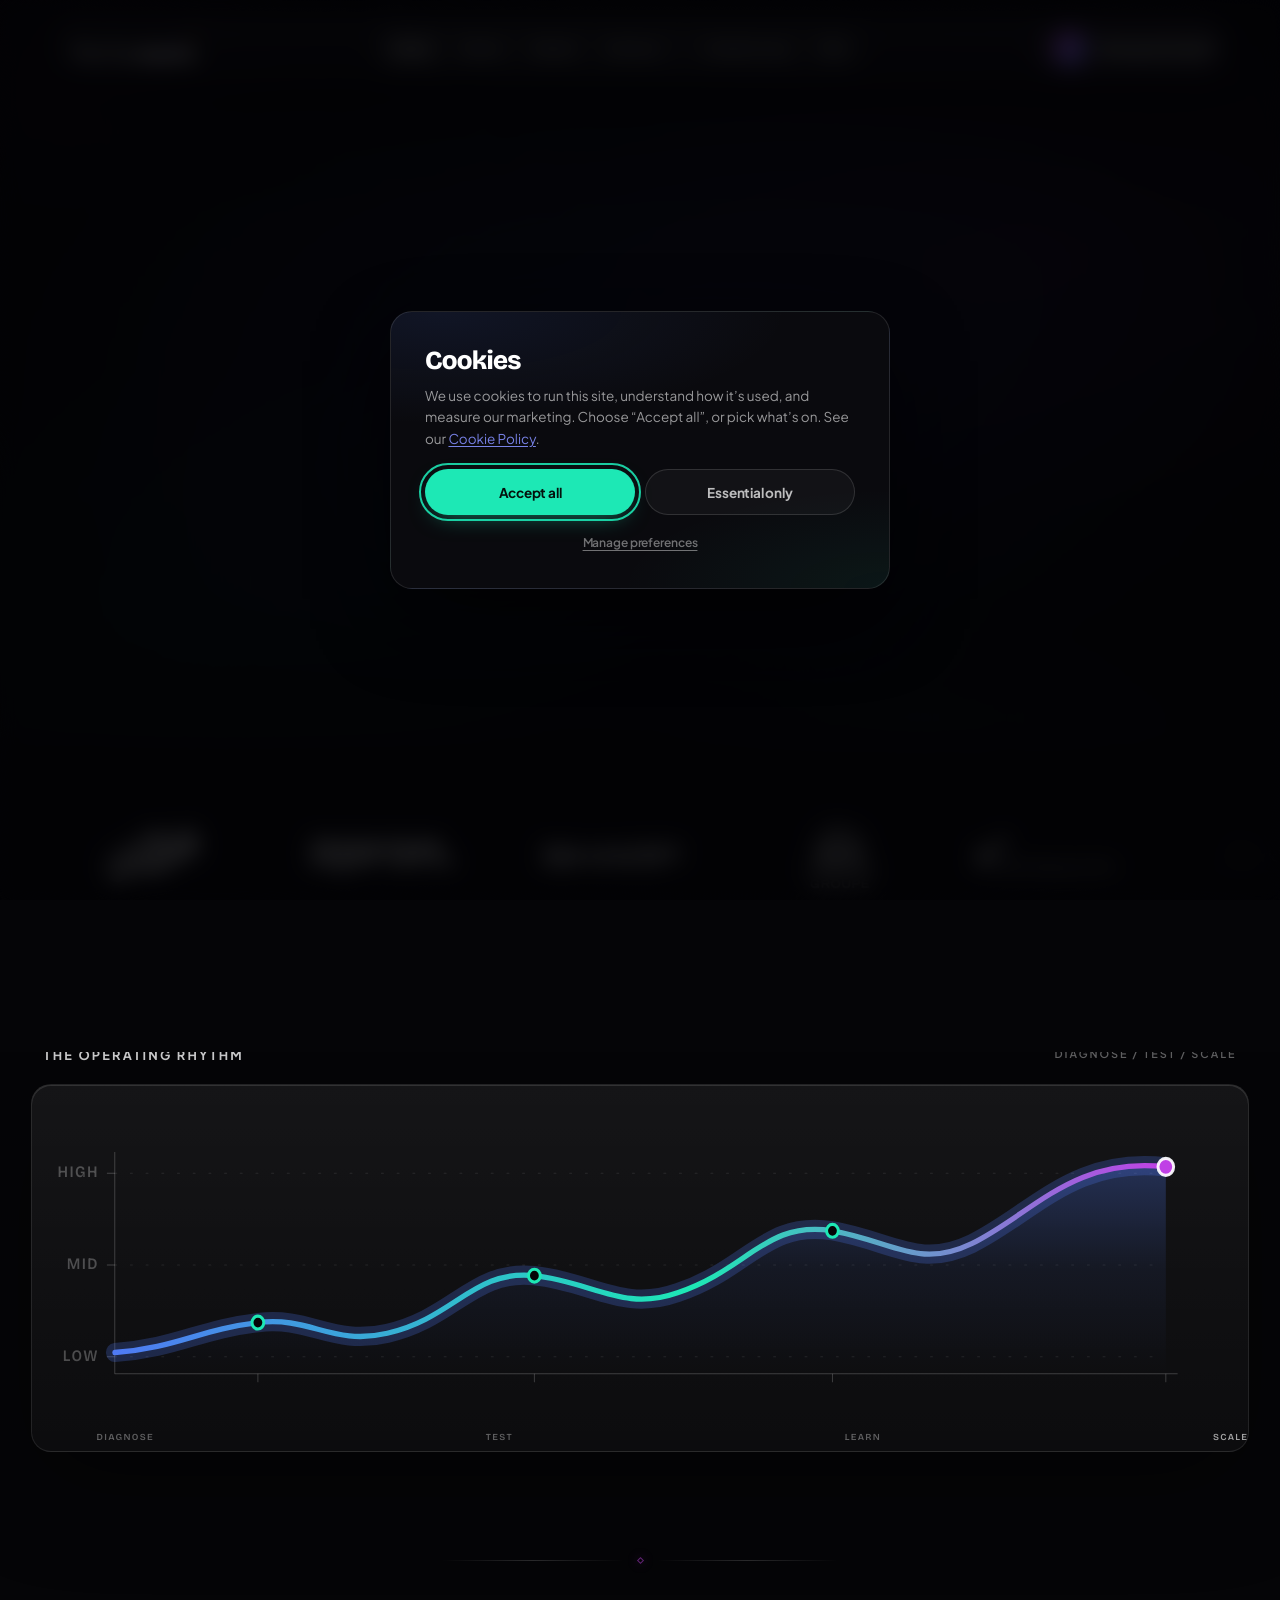
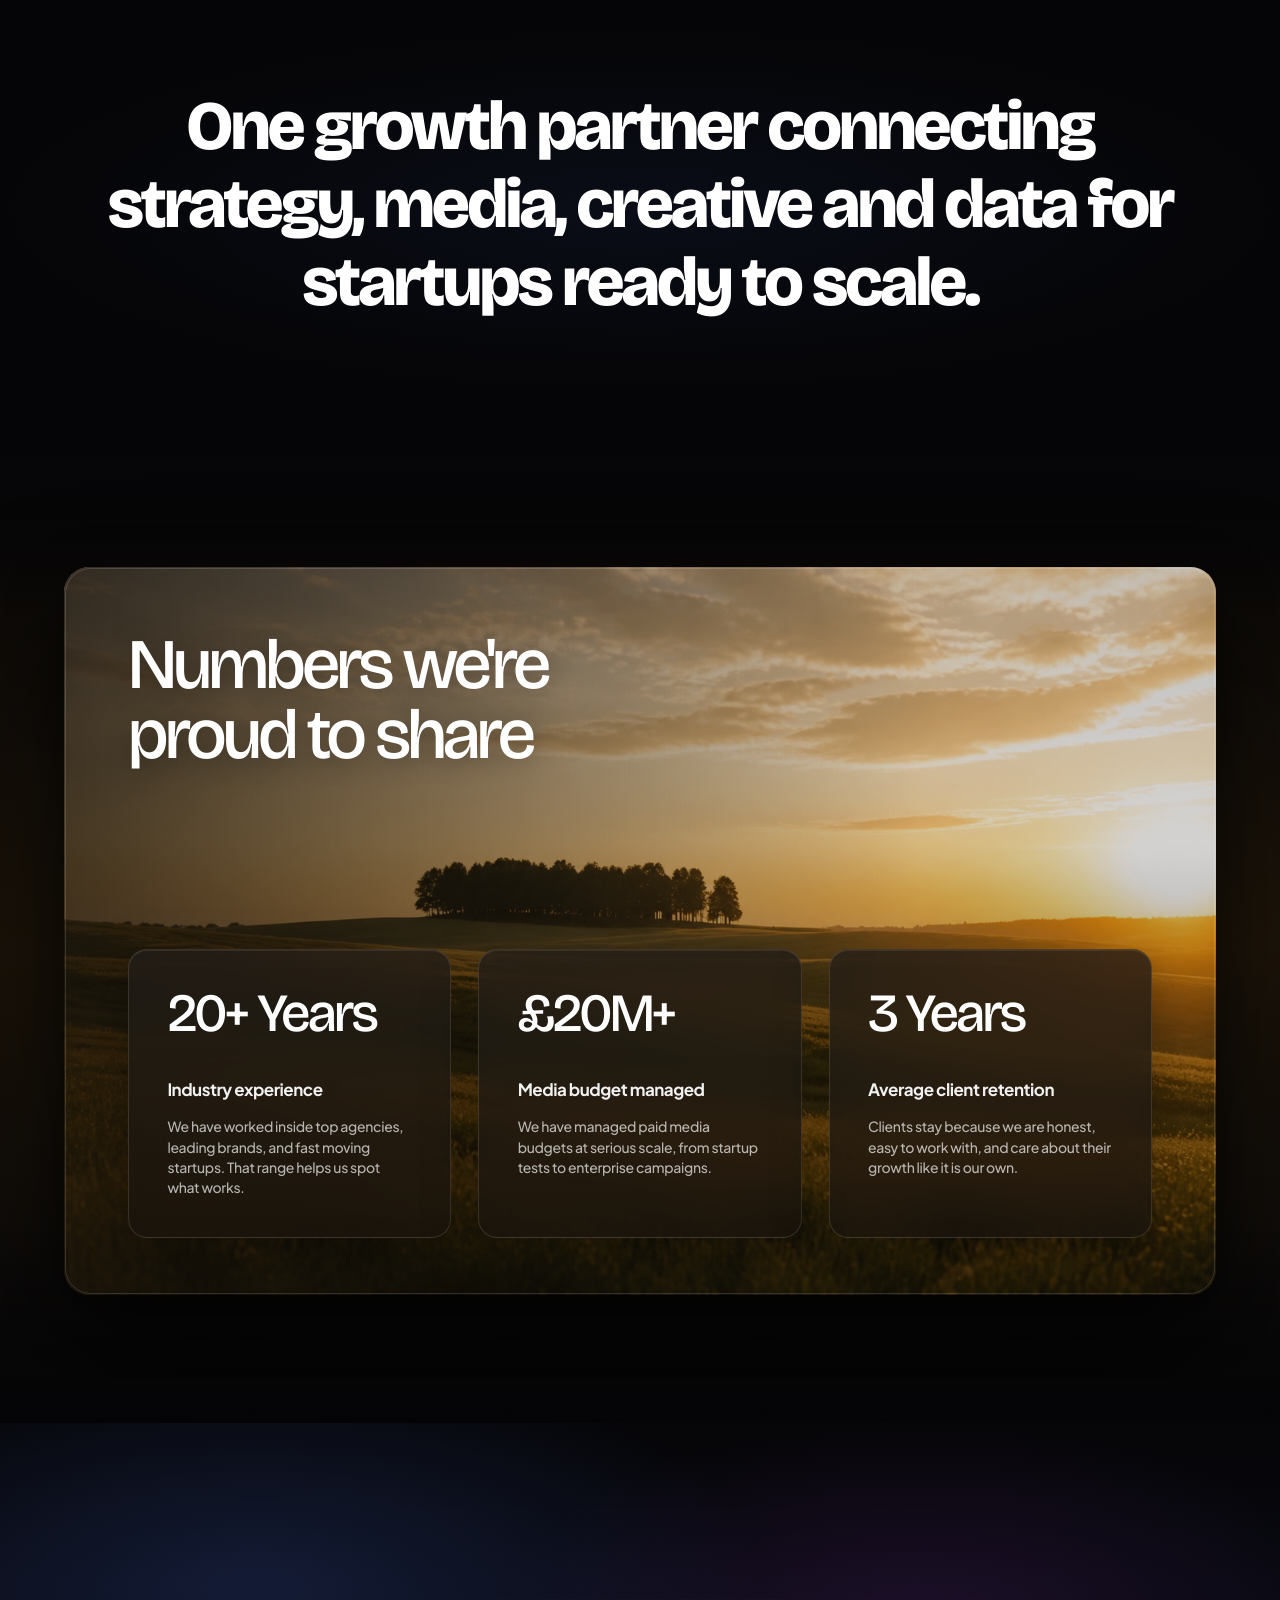
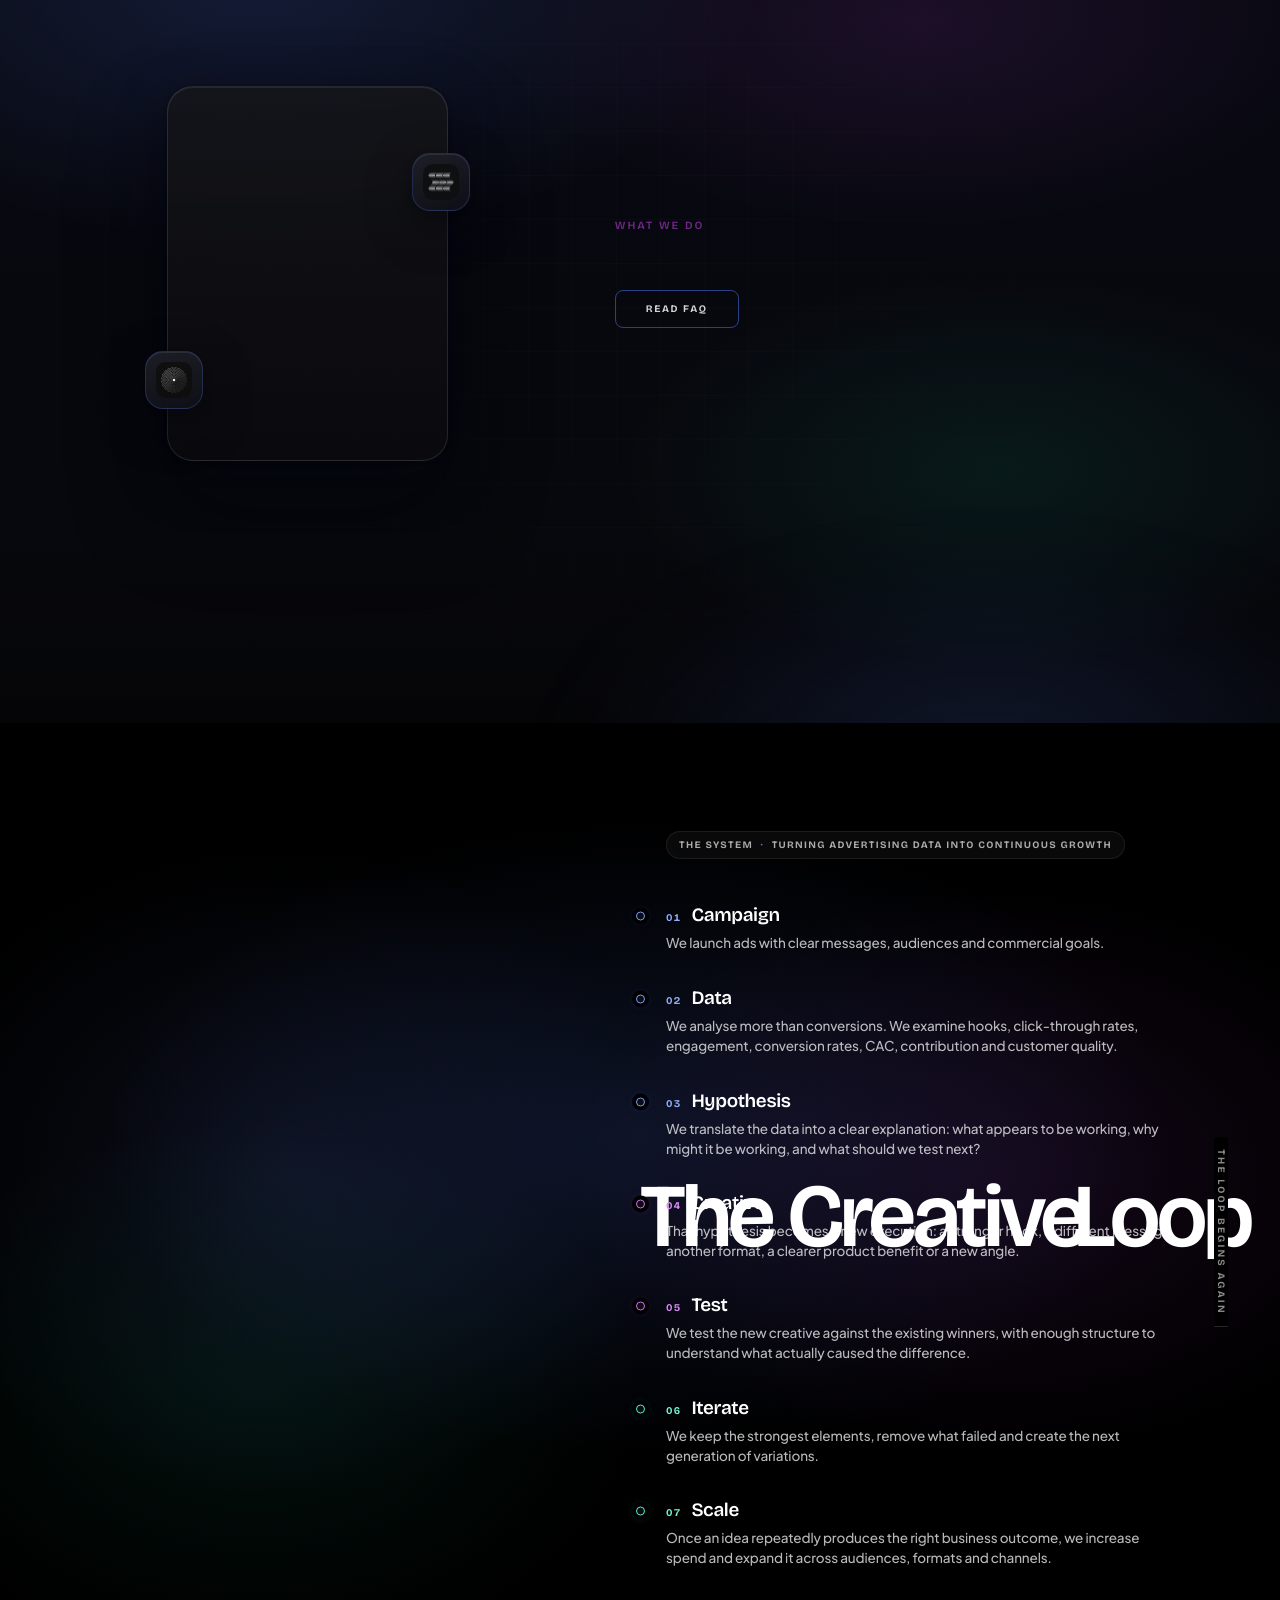
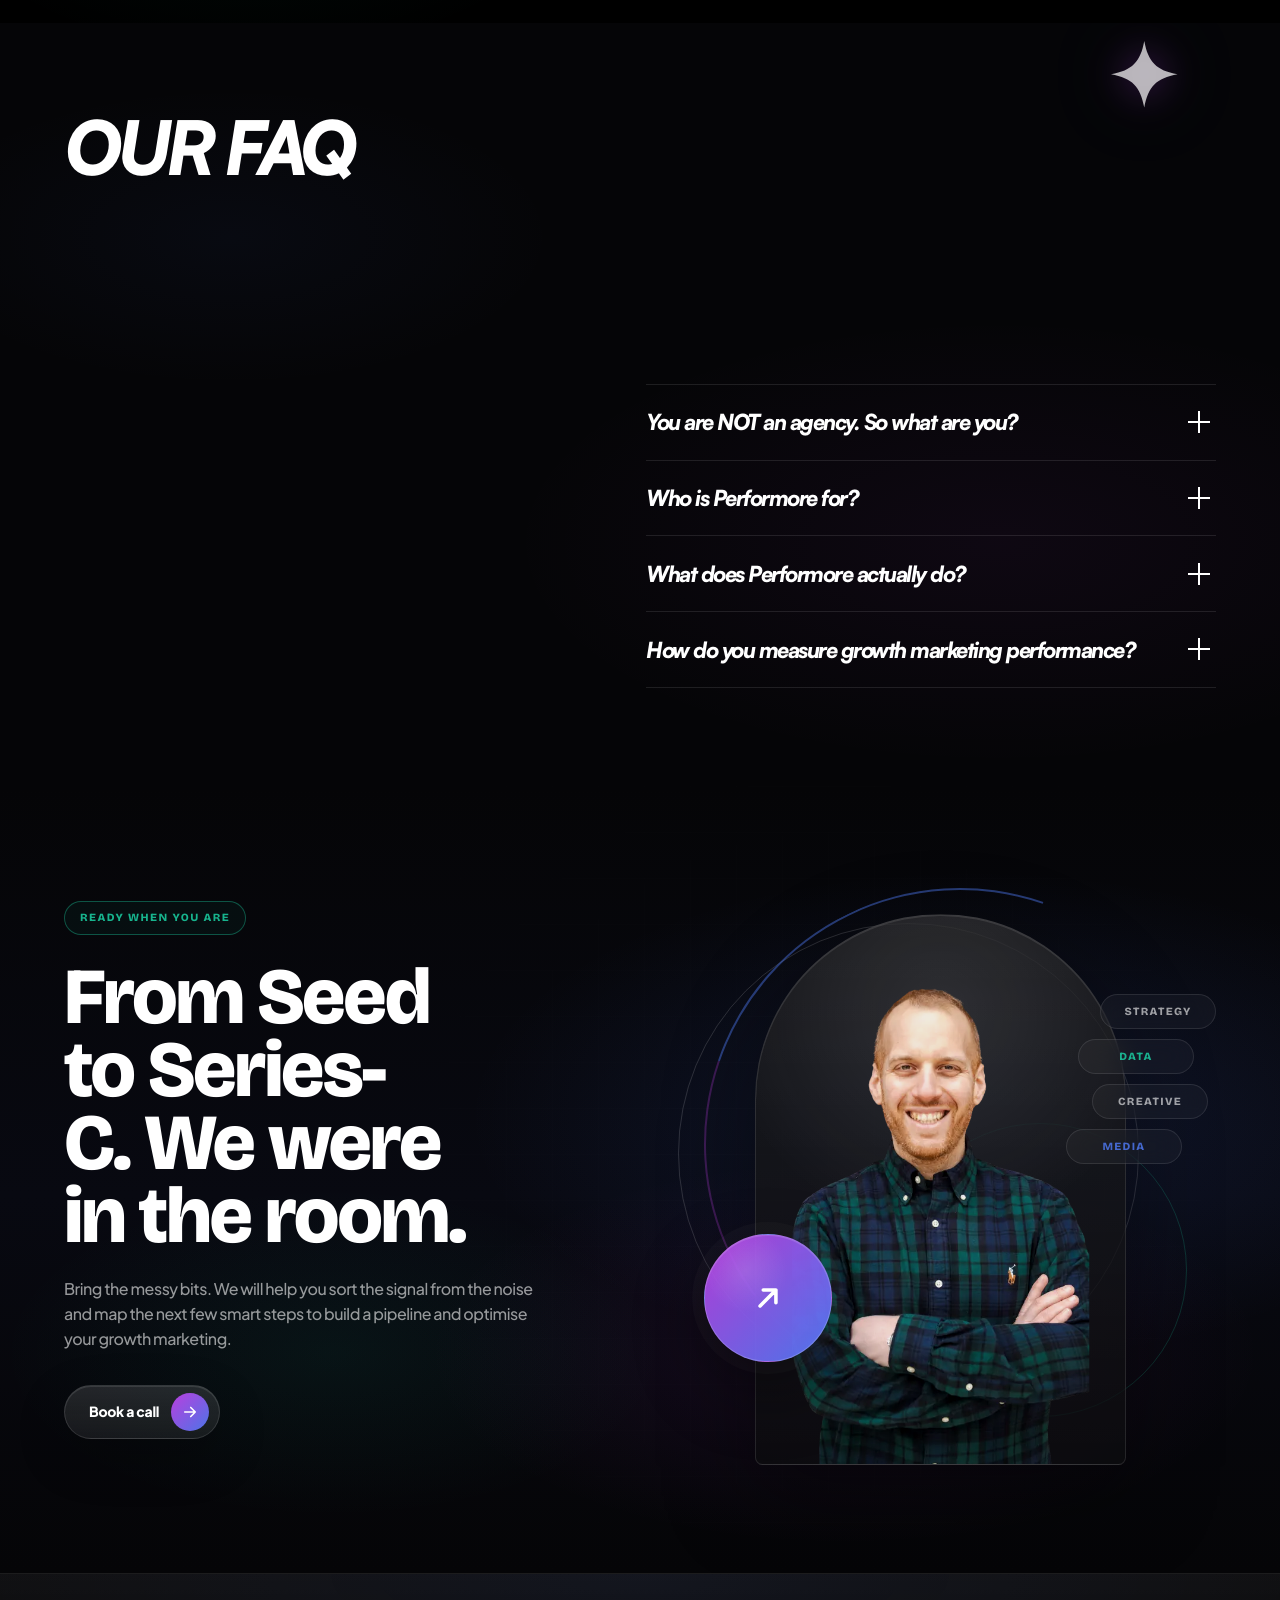
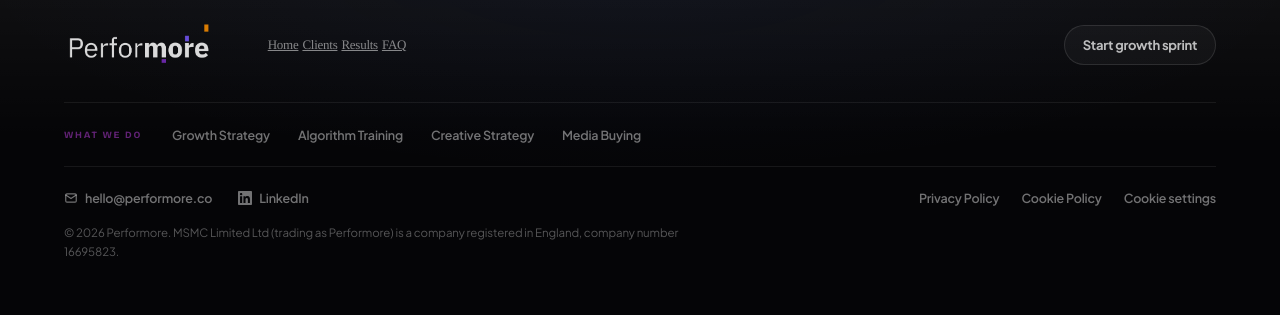
==== index.html @ af93fac9 "Initial Performore website" ====
<!DOCTYPE html>
<html lang="en">
<head>
    <!-- Google Consent Mode v2 — default state (must load before Google Tag Manager) -->
    <script>
      window.dataLayer = window.dataLayer || [];
      function gtag(){dataLayer.push(arguments);}
      gtag('consent', 'default', {
        'ad_storage': 'denied',
        'ad_user_data': 'denied',
        'ad_personalization': 'denied',
        'analytics_storage': 'denied',
        'personalization_storage': 'denied',
        'functionality_storage': 'granted',
        'security_storage': 'granted',
        'wait_for_update': 500
      });
      gtag('set', 'ads_data_redaction', true);
      gtag('set', 'url_passthrough', true);
      try {
        var pmC = JSON.parse(localStorage.getItem('pm_consent') || 'null');
        if (pmC && pmC.v === 2) {
          gtag('consent', 'update', {
            'ad_storage': pmC.ad ? 'granted' : 'denied',
            'ad_user_data': pmC.ad ? 'granted' : 'denied',
            'ad_personalization': pmC.ad ? 'granted' : 'denied',
            'analytics_storage': pmC.an ? 'granted' : 'denied',
            'personalization_storage': pmC.ad ? 'granted' : 'denied'
          });
          dataLayer.push({
            'consent_ads': pmC.ad ? 'granted' : 'denied',
            'consent_analytics': pmC.an ? 'granted' : 'denied'
          });
        }
      } catch (e) {}
    </script>
    <!-- End Google Consent Mode v2 default -->
    <!-- Google Tag Manager -->
    <script>(function(w,d,s,l,i){w[l]=w[l]||[];w[l].push({'gtm.start':
    new Date().getTime(),event:'gtm.js'});var f=d.getElementsByTagName(s)[0],
    j=d.createElement(s),dl=l!='dataLayer'?'&l='+l:'';j.async=true;j.src=
    'https://www.googletagmanager.com/gtm.js?id='+i+dl;f.parentNode.insertBefore(j,f);
    })(window,document,'script','dataLayer','GTM-M5ZBQRC5');</script>
    <!-- End Google Tag Manager -->
    <meta charset="UTF-8">
    <meta name="viewport" content="width=device-width, initial-scale=1.0">
    <title>Performore</title>
    <link rel="preconnect" href="https://fonts.googleapis.com">
    <link rel="preconnect" href="https://fonts.gstatic.com" crossorigin>
    <link href="https://fonts.googleapis.com/css2?family=Bricolage+Grotesque:opsz,wght@12..96,200..800&family=Dancing+Script:wght@700&family=Plus+Jakarta+Sans:wght@400;500;700;800&display=swap" rel="stylesheet">
    <link rel="stylesheet" href="styles/base.css">
    <link rel="stylesheet" href="styles/nav.css">
    <link rel="stylesheet" href="styles/sections-a.css">
    <link rel="stylesheet" href="styles/sections-b.css">
    <link rel="stylesheet" href="styles/sections-c.css">
    <link rel="stylesheet" href="styles/theme.css">
    <link rel="stylesheet" href="styles/creative-loop.css">
    <link rel="stylesheet" href="styles/refinements.css">
    <script type="application/ld+json">
    {
      "@context": "https://schema.org",
      "@type": "Organization",
      "name": "Performore",
      "legalName": "MSMC Limited Ltd",
      "alternateName": "Performore",
      "url": "https://performore.co",
      "logo": "https://performore.co/image_assets/performore_brand_logo_white.webp",
      "email": "hello@performore.co",
      "sameAs": ["https://www.linkedin.com/company/107313126/"]
    }
    </script>
</head>
<body>
    <!-- Google Tag Manager (noscript) -->
    <noscript><iframe src="https://www.googletagmanager.com/ns.html?id=GTM-M5ZBQRC5"
    height="0" width="0" style="display:none;visibility:hidden"></iframe></noscript>
    <!-- End Google Tag Manager (noscript) -->

    <!-- NAV -->
    <nav>
        <a href="#home" class="logo" aria-label="Performore">
            <img src="image_assets/performore_brand_logo_white.webp" alt="Performore" decoding="async" fetchpriority="high">
        </a>
        <ul class="nav-links" aria-label="Primary">
            <li><a href="#home" class="is-active" data-nav-link="home">Home</a></li>
            <li><a href="#clients" data-nav-link="clients">Clients</a></li>
            <li><a href="#results" data-nav-link="results">Results</a></li>
            <li class="nav-services">
                <a href="#services" class="nav-services-trigger" data-nav-link="services">
                    Services
                    <svg class="nav-services-chevron" viewBox="0 0 24 24" fill="none" stroke="currentColor" stroke-width="2.4" stroke-linecap="round" stroke-linejoin="round" aria-hidden="true">
                        <path d="m6 9 6 6 6-6"/>
                    </svg>
                </a>
                <div class="nav-services-panel" role="menu" aria-label="Services">
                    <a href="growth-strategy.html" class="nav-services-item" role="menuitem">
                        <span class="nav-services-badge" style="--svc-accent:#4f7af4"></span>
                        <span class="nav-services-body">
                            <span class="nav-services-title">Growth Strategy</span>
                            <span class="nav-services-desc">Funnel, unit economics and a 90-day plan.</span>
                        </span>
                    </a>
                    <a href="algorithm-training.html" class="nav-services-item" role="menuitem">
                        <span class="nav-services-badge" style="--svc-accent:#1de8b5"></span>
                        <span class="nav-services-body">
                            <span class="nav-services-title">Algorithm Training</span>
                            <span class="nav-services-desc">Tracking and signals the algorithm learns from.</span>
                        </span>
                    </a>
                    <a href="creative-strategy.html" class="nav-services-item" role="menuitem">
                        <span class="nav-services-badge" style="--svc-accent:#c040e6"></span>
                        <span class="nav-services-body">
                            <span class="nav-services-title">Creative Strategy</span>
                            <span class="nav-services-desc">Angle-first creative, tested weekly.</span>
                        </span>
                    </a>
                    <a href="media-buying.html" class="nav-services-item" role="menuitem">
                        <span class="nav-services-badge" style="--svc-accent:#818cf8"></span>
                        <span class="nav-services-body">
                            <span class="nav-services-title">Media Buying</span>
                            <span class="nav-services-desc">Budget run like a portfolio, not a pile of campaigns.</span>
                        </span>
                    </a>
                </div>
            </li>
            <li><a href="#creative-loop" data-nav-link="creative-loop">Creative Loop</a></li>
            <li><a href="#faq" data-nav-link="faq">FAQ</a></li>
            <li class="nav-notch" aria-hidden="true">
                <svg viewBox="0 0 100 20" preserveAspectRatio="none">
                    <path
                        d="M 2 1 H 98 Q 99 1 99 2 V 10 H 88 Q 87.2 10 86.6 11.4 L 84.8 18 H 15.2 L 13.4 11.4 Q 12.8 10 12 10 H 2 Q 1 10 1 9 V 2 Q 1 1 2 1 Z"
                        fill="currentColor"
                    />
                </svg>
            </li>
        </ul>
        <div class="nav-right">
            <a href="javascript:void(0)" class="cta" data-cal-link="morsofer/25-mins-with-performore" data-cal-namespace="25-mins-with-performore" data-cal-config='{"layout":"month_view","useSlotsViewOnSmallScreen":"true"}'>
                <div class="cta-circle">
                    <svg width="13" height="13" viewBox="0 0 24 24" fill="none"
                         stroke="white" stroke-width="2.5" stroke-linecap="round" stroke-linejoin="round">
                        <path d="M5 12h14M12 5l7 7-7 7"/>
                    </svg>
                </div>
                Start growth sprint
            </a>
        </div>
    </nav>

    <!-- HERO -->
    <section class="hero" id="home" data-nav-section="home">
        <div class="hero-ambient" aria-hidden="true">
            <span class="ambient-label" style="top:9%;left:2%">CAC</span>
            <span class="ambient-label" style="top:54%;left:1.5%">Payback Period</span>
            <span class="ambient-label" style="bottom:12%;left:2.5%">Activation Rate</span>
            <span class="ambient-label" style="top:8%;right:2%">LTV Ratio</span>
            <span class="ambient-label" style="top:36%;right:1.5%">Creative Signal</span>
            <span class="ambient-label" style="bottom:10%;right:2%">ROAS</span>
        </div>

        <div class="hero-content">
            <h1 class="hero-headline">
                <span class="hero-line">Senior growth</span>
                <span class="hero-line">thinking,</span>
                <span class="hero-line">plugged directly into</span>
                <span class="hero-line"><span class="gradient-text">execution.</span></span>
            </h1>
            <div class="hero-actions">
                <a href="javascript:void(0)" class="btn-primary" data-cal-link="morsofer/25-mins-with-performore" data-cal-namespace="25-mins-with-performore" data-cal-config='{"layout":"month_view","useSlotsViewOnSmallScreen":"true"}'>
                    <span>Let's talk growth</span>
                    <span class="btn-icon" aria-hidden="true">
                        <svg width="13" height="13" viewBox="0 0 24 24" fill="none"
                             stroke="currentColor" stroke-width="2.2" stroke-linecap="round" stroke-linejoin="round">
                            <path d="M5 12h14M12 5l7 7-7 7"/>
                        </svg>
                    </span>
                </a>
                <a href="#statement" class="btn-secondary">See how we work</a>
            </div>
        </div>

        <div aria-hidden="true">
            <div class="growth-card card-strategy">
                <div class="card-label">
                    <span class="card-dot" style="background:#4f7af4"></span>
                    01 / Strategy
                </div>
                <div class="card-title">Growth Strategy</div>
                <div class="funnel-bars">
                    <div class="f-bar" style="height:100%;background:rgba(79,122,244,0.75);border:1px solid rgba(79,122,244,0.9)"></div>
                    <div class="f-bar" style="height:76%;background:rgba(79,122,244,0.58);border:1px solid rgba(79,122,244,0.7)"></div>
                    <div class="f-bar" style="height:54%;background:rgba(79,122,244,0.44);border:1px solid rgba(79,122,244,0.55)"></div>
                    <div class="f-bar" style="height:34%;background:rgba(79,122,244,0.3);border:1px solid rgba(79,122,244,0.4)"></div>
                    <div class="f-bar" style="height:18%;background:rgba(79,122,244,0.2);border:1px solid rgba(79,122,244,0.28)"></div>
                </div>
                <div style="display:flex;justify-content:space-between;margin-top:7px">
                    <span style="font-family:'Bricolage Grotesque',sans-serif;font-size:8px;letter-spacing:.09em;text-transform:uppercase;color:rgba(255,255,255,.26)">Reach</span>
                    <span style="font-family:'Bricolage Grotesque',sans-serif;font-size:8px;letter-spacing:.09em;text-transform:uppercase;color:rgba(255,255,255,.26)">Closed - 18%</span>
                </div>
            </div>

            <div class="growth-card card-data">
                <div class="card-label">
                    <span class="card-dot" style="background:#4f7af4"></span>
                    02 / Data Intelligence
                </div>
                <div class="metric-grid">
                    <div class="metric-item">
                        <span class="metric-key">CAC</span>
                        <span class="metric-val">$42</span>
                        <span class="metric-delta neg">12%</span>
                    </div>
                    <div class="metric-item">
                        <span class="metric-key">LTV</span>
                        <span class="metric-val">$840</span>
                        <span class="metric-delta">8%</span>
                    </div>
                    <div class="metric-item">
                        <span class="metric-key">Payback</span>
                        <span class="metric-val" style="font-size:15px">3.2mo</span>
                        <span class="metric-delta">0.4</span>
                    </div>
                </div>
                <svg class="mini-chart" viewBox="0 0 184 38" fill="none">
                    <defs>
                        <linearGradient id="cg" x1="0" y1="0" x2="0" y2="1">
                            <stop offset="0%" stop-color="#4f7af4" stop-opacity=".18"/>
                            <stop offset="100%" stop-color="#4f7af4" stop-opacity="0"/>
                        </linearGradient>
                    </defs>
                    <path d="M0 30 C22 28 36 22 56 16 C76 10 94 22 114 14 C134 6 158 4 184 1" stroke="#4f7af4" stroke-width="1.4" stroke-linecap="round" fill="none"/>
                    <path d="M0 30 C22 28 36 22 56 16 C76 10 94 22 114 14 C134 6 158 4 184 1 L184 38 L0 38Z" fill="url(#cg)"/>
                </svg>
            </div>

            <div class="growth-card card-creative">
                <div class="card-label">
                    <span class="card-dot" style="background:#1de8b5"></span>
                    03 / Creative
                </div>
                <div class="ab-rows">
                    <div class="ab-row">
                        <div class="ab-header">
                            <span class="ab-name">Variant A</span>
                            <span class="ab-rate">2.4%</span>
                        </div>
                        <div class="ab-track"><div class="ab-fill" style="width:40%"></div></div>
                    </div>
                    <div class="ab-row">
                        <div class="ab-header">
                            <span class="ab-name">Variant B</span>
                            <span class="ab-rate winner">4.1%</span>
                        </div>
                        <div class="ab-track"><div class="ab-fill winner" style="width:72%"></div></div>
                    </div>
                </div>
                <div style="margin-top:10px;padding-top:8px;border-top:1px solid rgba(255,255,255,.06);display:flex;justify-content:space-between;align-items:center">
                    <span style="font-family:'Bricolage Grotesque',sans-serif;font-size:8px;letter-spacing:.1em;text-transform:uppercase;color:rgba(255,255,255,.24)">Confidence</span>
                    <span style="font-family:'Bricolage Grotesque',sans-serif;font-size:12px;font-weight:700;letter-spacing:-.02em;color:#1de8b5">94.6%</span>
                </div>
            </div>

            <div class="growth-card card-paid">
                <div class="card-label">
                    <span class="card-dot" style="background:#4f7af4"></span>
                    04 / Media Buying
                </div>
                <div class="metric-grid">
                    <div class="metric-item">
                        <span class="metric-key">ROAS</span>
                        <span class="metric-val">4.8x</span>
                        <span class="metric-delta">0.6</span>
                    </div>
                    <div class="metric-item">
                        <span class="metric-key">Spend</span>
                        <span class="metric-val" style="font-size:15px">$84k</span>
                    </div>
                    <div class="metric-item">
                        <span class="metric-key">Pipeline</span>
                        <span class="metric-val" style="font-size:15px;color:#1de8b5">+$404k</span>
                    </div>
                </div>
                <svg class="mini-chart" viewBox="0 0 184 40" fill="none">
                    <rect x="2"   y="22" width="20" height="18" rx="2" fill="rgba(79,122,244,.22)" stroke="rgba(79,122,244,.35)" stroke-width=".6"/>
                    <rect x="28"  y="14" width="20" height="26" rx="2" fill="rgba(79,122,244,.32)" stroke="rgba(79,122,244,.45)" stroke-width=".6"/>
                    <rect x="54"  y="16" width="20" height="24" rx="2" fill="rgba(79,122,244,.32)" stroke="rgba(79,122,244,.45)" stroke-width=".6"/>
                    <rect x="80"  y="6"  width="20" height="34" rx="2" fill="rgba(79,122,244,.52)" stroke="rgba(79,122,244,.65)" stroke-width=".6"/>
                    <rect x="106" y="2"  width="20" height="38" rx="2" fill="rgba(79,122,244,.65)" stroke="rgba(79,122,244,.78)" stroke-width=".6"/>
                    <rect x="132" y="0"  width="20" height="40" rx="2" fill="rgba(79,122,244,.82)" stroke="rgba(79,122,244,.95)" stroke-width=".6"/>
                </svg>
            </div>

            <div class="growth-card card-measurement">
                <div class="card-label">
                    <span class="card-dot" style="background:#c040e6"></span>
                    05 / Measurement
                </div>
                <div class="event-list">
                    <div class="event-row">
                        <span class="event-dot" style="background:#4f7af4"></span>
                        <span class="event-name">Page Activation</span>
                        <span class="event-val">84.2%</span>
                    </div>
                    <div class="event-row">
                        <span class="event-dot" style="background:#1de8b5"></span>
                        <span class="event-name">Funnel Entry</span>
                        <span class="event-val">38.7%</span>
                    </div>
                    <div class="event-row">
                        <span class="event-dot" style="background:#c040e6"></span>
                        <span class="event-name">Conversion Event</span>
                        <span class="event-val">12.1%</span>
                    </div>
                </div>
            </div>
        </div>
    </section>

    <!-- LOGO CAROUSEL -->
    <section class="logo-cloud-section" id="clients" aria-label="Trusted client logos" data-nav-section="clients">
        <div class="logo-cloud">
            <div class="logo-slider">
                <div class="logo-track">
                    <span class="logo-item"><img src="image_assets/logos/TradeStars-4.svg" alt="TradeStars" decoding="async"></span>
                    <span class="logo-item"><img src="image_assets/logos/Apron.svg" alt="Apron" decoding="async"></span>
                    <span class="logo-item"><img src="image_assets/logos/sharp.svg" alt="Sharp" decoding="async"></span>
                    <span class="logo-item logo-item--publicis"><img src="image_assets/logos/Publicis.svg" alt="Publicis" decoding="async"></span>
                    <span class="logo-item"><img src="image_assets/logos/Steve-Madden.svg" alt="Steve Madden" decoding="async"></span>
                    <span class="logo-item logo-item--boost logo-item--hmc"><img src="image_assets/logos/HMC.svg" alt="HMC" decoding="async"></span>
                    <span class="logo-item"><img src="image_assets/logos/Marketeam.ai_.svg" alt="Marketeam AI" decoding="async"></span>
                    <span class="logo-item"><img src="image_assets/logos/Fielderz.svg" alt="Fielderz" decoding="async"></span>
                    <span class="logo-item logo-item--boost"><img src="image_assets/logos/Future-Doc.svg" alt="Future Doc" decoding="async"></span>

                    <span class="logo-item" aria-hidden="true"><img src="image_assets/logos/TradeStars-4.svg" alt="" decoding="async"></span>
                    <span class="logo-item" aria-hidden="true"><img src="image_assets/logos/Apron.svg" alt="" decoding="async"></span>
                    <span class="logo-item" aria-hidden="true"><img src="image_assets/logos/sharp.svg" alt="" decoding="async"></span>
                    <span class="logo-item logo-item--publicis" aria-hidden="true"><img src="image_assets/logos/Publicis.svg" alt="" decoding="async"></span>
                    <span class="logo-item" aria-hidden="true"><img src="image_assets/logos/Steve-Madden.svg" alt="" decoding="async"></span>
                    <span class="logo-item logo-item--boost logo-item--hmc" aria-hidden="true"><img src="image_assets/logos/HMC.svg" alt="" decoding="async"></span>
                    <span class="logo-item" aria-hidden="true"><img src="image_assets/logos/Marketeam.ai_.svg" alt="" decoding="async"></span>
                    <span class="logo-item" aria-hidden="true"><img src="image_assets/logos/Fielderz.svg" alt="" decoding="async"></span>
                    <span class="logo-item logo-item--boost" aria-hidden="true"><img src="image_assets/logos/Future-Doc.svg" alt="" decoding="async"></span>
                </div>
            </div>
        </div>
    </section>

    <!-- GROWTH TRAJECTORY -->
    <section class="growth-trajectory" aria-label="Growth over time">
        <div class="growth-trajectory-shell">
            <div class="growth-trajectory-head">
                <p class="growth-trajectory-title">The operating rhythm</p>
                <p class="growth-trajectory-note">Diagnose / test / scale</p>
            </div>
            <div class="growth-chart-frame">
                <svg class="growth-chart" viewBox="0 0 1200 300" preserveAspectRatio="none" role="img" aria-labelledby="growthChartTitle growthChartDesc">
                    <title id="growthChartTitle">Growth trajectory chart</title>
                    <desc id="growthChartDesc">A minimal chart showing a growth process that improves through measurement, testing, learning, and scaling.</desc>
                    <defs>
                        <linearGradient id="growthArea" x1="0" y1="0" x2="0" y2="1">
                            <stop offset="0%" stop-color="#4f7af4" stop-opacity=".28"/>
                            <stop offset="48%" stop-color="#4f7af4" stop-opacity=".08"/>
                            <stop offset="100%" stop-color="#4f7af4" stop-opacity="0"/>
                        </linearGradient>
                        <linearGradient id="growthStroke" x1="64" y1="0" x2="1136" y2="0" gradientUnits="userSpaceOnUse">
                            <stop offset="0%" stop-color="#4f7af4"/>
                            <stop offset="55%" stop-color="#1de8b5"/>
                            <stop offset="100%" stop-color="#c040e6"/>
                        </linearGradient>
                    </defs>
                    <g class="growth-grid" aria-hidden="true">
                        <path d="M64 64H1136"/>
                        <path d="M64 150H1136"/>
                        <path d="M64 236H1136"/>
                    </g>
                    <g class="growth-axes" aria-hidden="true">
                        <!-- Y axis -->
                        <line class="growth-axis-line" x1="64" y1="44" x2="64" y2="252"/>
                        <!-- X axis -->
                        <line class="growth-axis-line" x1="64" y1="252" x2="1148" y2="252"/>
                        <!-- Y ticks -->
                        <line class="growth-axis-tick" x1="56" y1="64" x2="64" y2="64"/>
                        <line class="growth-axis-tick" x1="56" y1="150" x2="64" y2="150"/>
                        <line class="growth-axis-tick" x1="56" y1="236" x2="64" y2="236"/>
                        <!-- X ticks at data points -->
                        <line class="growth-axis-tick" x1="210"  y1="252" x2="210"  y2="260"/>
                        <line class="growth-axis-tick" x1="492"  y1="252" x2="492"  y2="260"/>
                        <line class="growth-axis-tick" x1="796"  y1="252" x2="796"  y2="260"/>
                        <line class="growth-axis-tick" x1="1136" y1="252" x2="1136" y2="260"/>
                        <!-- Y axis labels -->
                        <text class="growth-y-label" x="48" y="64">High</text>
                        <text class="growth-y-label" x="48" y="150">Mid</text>
                        <text class="growth-y-label" x="48" y="236">Low</text>
                    </g>
                    <path class="growth-area" d="M64 232 C126 228 152 210 210 204 C264 198 286 226 342 214 C410 200 430 154 492 160 C552 166 582 194 638 176 C710 154 728 108 796 118 C858 128 884 154 938 130 C1000 102 1042 48 1136 58 L1136 252 L64 252Z"/>
                    <path class="growth-path growth-path-halo" d="M64 232 C126 228 152 210 210 204 C264 198 286 226 342 214 C410 200 430 154 492 160 C552 166 582 194 638 176 C710 154 728 108 796 118 C858 128 884 154 938 130 C1000 102 1042 48 1136 58"/>
                    <path class="growth-path growth-path-line" d="M64 232 C126 228 152 210 210 204 C264 198 286 226 342 214 C410 200 430 154 492 160 C552 166 582 194 638 176 C710 154 728 108 796 118 C858 128 884 154 938 130 C1000 102 1042 48 1136 58"/>
                    <g class="growth-points" aria-hidden="true">
                        <circle class="growth-point" cx="210" cy="204" r="6"/>
                        <circle class="growth-point" cx="492" cy="160" r="6"/>
                        <circle class="growth-point" cx="796" cy="118" r="6"/>
                        <circle class="growth-point growth-point-end" cx="1136" cy="58" r="8"/>
                    </g>
                </svg>
                <div class="growth-axis" aria-hidden="true">
                    <span>Diagnose</span>
                    <span>Test</span>
                    <span>Learn</span>
                    <span>Scale</span>
                </div>
            </div>
        </div>
    </section>

    <!-- Section break -->
    <div class="flow-divider" aria-hidden="true">
        <span class="flow-divider-line"></span>
        <span class="flow-divider-mark"></span>
        <span class="flow-divider-line"></span>
    </div>

    <!-- STATEMENT — brand reveal on scroll -->
    <section class="statement-section" id="statement">
        <div class="statement-glow" aria-hidden="true"></div>
        <div class="statement-inner">
            <p class="statement-body">
                One growth partner connecting strategy, media, creative and data for startups ready to scale.
            </p>
        </div>
    </section>

    <!-- NUMBERS / RESULTS -->
    <section class="numbers-section" id="results" data-screen-label="Results" data-nav-section="results">
        <div class="numbers-shell">
            <img class="numbers-image" src="image_assets/section_photos/results-field.png" alt="" loading="lazy" decoding="async">
            <div class="numbers-content">
                <h2 class="numbers-title">Numbers we're proud to share</h2>

                <div class="numbers-cards" aria-label="Performore results">
                    <article class="number-card">
                        <span class="number-value">20+ Years</span>
                        <h3 class="number-label">Industry experience</h3>
                        <p class="number-copy">We have worked inside top agencies, leading brands, and fast moving startups. That range helps us spot what works.</p>
                    </article>

                    <article class="number-card">
                        <span class="number-value">£20M+</span>
                        <h3 class="number-label">Media budget managed</h3>
                        <p class="number-copy">We have managed paid media budgets at serious scale, from startup tests to enterprise campaigns.</p>
                    </article>

                    <article class="number-card">
                        <span class="number-value">3 Years</span>
                        <h3 class="number-label">Average client retention</h3>
                        <p class="number-copy">Clients stay because we are honest, easy to work with, and care about their growth like it is our own.</p>
                    </article>
                </div>
            </div>
        </div>
    </section>

    <!-- SERVICES -->
    <section class="services-section" id="services" data-nav-section="services" data-screen-label="04 Services">
        <div class="services-inner">

            <!-- Left: media card with floating stat badges -->
            <div class="svc-media-col">
                <div class="svc-card-wrap">
                    <div class="svc-media-card">
                        <div class="svc-card-imgs" id="svcCardImgs"></div>
                    </div>
                    <!-- Badge top-right -->
                    <div class="svc-badge svc-badge-tr">
                        <div class="svc-badge-icon-wrap is-blue">
                            <img id="svcBadgeIcon1" src="design_components/SVG - ABSTRACTS - 110 UNITS/95.svg" alt="" loading="lazy" decoding="async">
                        </div>
                    </div>
                    <!-- Badge bottom-left -->
                    <div class="svc-badge svc-badge-bl">
                        <div class="svc-badge-icon-wrap is-purple">
                            <img id="svcBadgeIcon2" src="design_components/SVG - ABSTRACTS - 110 UNITS/38.svg" alt="" loading="lazy" decoding="async">
                        </div>
                    </div>
                </div>
            </div>

            <!-- Right: what we do + stacked service names -->
            <div class="svc-names-col">
                <span class="services-lbl">What we do</span>
                <nav class="svc-names" id="svcNames" aria-label="Services"></nav>
                <a href="#faq" class="svc-all-btn">Read FAQ</a>
            </div>

        </div>
    </section>

    <!-- THE CREATIVE LOOP -->
    <section class="cl-section" id="creative-loop" data-screen-label="Creative Loop" data-nav-section="creative-loop">
        <div class="cl-pin">
            <div class="cl-bg" aria-hidden="true"></div>

            <!-- Title + orbit travel together as one unit -->
            <div class="cl-stage">
                <h2 class="cl-title">
                    <span class="cl-title-part cl-title-left">The Creative</span>
                    <span class="cl-orbit" aria-hidden="true">
                        <svg class="cl-orbit-svg" viewBox="0 0 220 220" fill="none">
                            <defs>
                                <radialGradient id="clCore" cx="42%" cy="38%" r="72%">
                                    <stop offset="0%" stop-color="#3a3c58"/>
                                    <stop offset="55%" stop-color="#171823"/>
                                    <stop offset="100%" stop-color="#05050c"/>
                                </radialGradient>
                                <radialGradient id="clRim" cx="50%" cy="50%" r="50%">
                                    <stop offset="78%" stop-color="rgba(255,255,255,0)"/>
                                    <stop offset="96%" stop-color="rgba(255,255,255,0.22)"/>
                                    <stop offset="100%" stop-color="rgba(255,255,255,0)"/>
                                </radialGradient>
                            </defs>
                            <g class="cl-orbit-ticks"></g>
                            <circle class="cl-orbit-core" cx="110" cy="110" r="52" fill="url(#clCore)"/>
                            <circle cx="110" cy="110" r="52" fill="url(#clRim)"/>
                            <g class="cl-orbit-rings">
                                <ellipse cx="110" cy="110" rx="50" ry="86" transform="rotate(32 110 110)"/>
                                <ellipse cx="110" cy="110" rx="50" ry="86" transform="rotate(-32 110 110)"/>
                                <circle class="cl-orbit-dot" cx="110" cy="24" r="3.2"/>
                            </g>
                        </svg>
                    </span>
                    <span class="cl-title-part cl-title-right">Loop</span>
                </h2>
            </div>

            <!-- The loop diagram draws itself on the right once the loop has turned -->
            <div class="cl-panel">
                <p class="cl-kicker">The system <span>&middot;</span> Turning advertising data into continuous growth</p>
                <div class="cl-flow">
                    <ol class="cl-steps">
                        <li class="cl-step" style="--cl-accent:#4f7af4">
                            <div class="cl-step-head">
                                <span class="cl-step-node" aria-hidden="true"></span>
                                <span class="cl-step-idx">01</span>
                                <h3 class="cl-step-name">Campaign</h3>
                            </div>
                            <p class="cl-step-body">We launch ads with clear messages, audiences and commercial goals.</p>
                        </li>
                        <li class="cl-step" style="--cl-accent:#4f7af4">
                            <div class="cl-step-head">
                                <span class="cl-step-node" aria-hidden="true"></span>
                                <span class="cl-step-idx">02</span>
                                <h3 class="cl-step-name">Data</h3>
                            </div>
                            <p class="cl-step-body">We analyse more than conversions. We examine hooks, click-through rates, engagement, conversion rates, CAC, contribution and customer quality.</p>
                        </li>
                        <li class="cl-step" style="--cl-accent:#4f7af4">
                            <div class="cl-step-head">
                                <span class="cl-step-node" aria-hidden="true"></span>
                                <span class="cl-step-idx">03</span>
                                <h3 class="cl-step-name">Hypothesis</h3>
                            </div>
                            <p class="cl-step-body">We translate the data into a clear explanation: what appears to be working, why might it be working, and what should we test next?</p>
                        </li>
                        <li class="cl-step" style="--cl-accent:#c040e6">
                            <div class="cl-step-head">
                                <span class="cl-step-node" aria-hidden="true"></span>
                                <span class="cl-step-idx">04</span>
                                <h3 class="cl-step-name">Creative</h3>
                            </div>
                            <p class="cl-step-body">That hypothesis becomes a new execution: a stronger hook, a different message, another format, a clearer product benefit or a new angle.</p>
                        </li>
                        <li class="cl-step" style="--cl-accent:#c040e6">
                            <div class="cl-step-head">
                                <span class="cl-step-node" aria-hidden="true"></span>
                                <span class="cl-step-idx">05</span>
                                <h3 class="cl-step-name">Test</h3>
                            </div>
                            <p class="cl-step-body">We test the new creative against the existing winners, with enough structure to understand what actually caused the difference.</p>
                        </li>
                        <li class="cl-step" style="--cl-accent:#1de8b5">
                            <div class="cl-step-head">
                                <span class="cl-step-node" aria-hidden="true"></span>
                                <span class="cl-step-idx">06</span>
                                <h3 class="cl-step-name">Iterate</h3>
                            </div>
                            <p class="cl-step-body">We keep the strongest elements, remove what failed and create the next generation of variations.</p>
                        </li>
                        <li class="cl-step" style="--cl-accent:#1de8b5">
                            <div class="cl-step-head">
                                <span class="cl-step-node" aria-hidden="true"></span>
                                <span class="cl-step-idx">07</span>
                                <h3 class="cl-step-name">Scale</h3>
                            </div>
                            <p class="cl-step-body">Once an idea repeatedly produces the right business outcome, we increase spend and expand it across audiences, formats and channels.</p>
                        </li>
                    </ol>
                    <p class="cl-flow-return">The loop begins again</p>
                </div>
            </div>
        </div>
    </section>

    <!-- PILLARS OF GROWTH -->
    <section class="pillars-section" id="growth-pillars" data-screen-label="Growth Pillars" hidden>
        <style>
            /* ═══════════════════════════════════════════════
               PILLARS OF GROWTH
            ═══════════════════════════════════════════════ */
            .pillars-section {
                --pillar-spot-x: 50;
                --pillar-spot-y: 50;
                --pillar-spot-opacity: 0;
                --pillar-fold-line: 0;
                position: relative;
                min-height: 100vh;
                min-height: 100dvh;
                padding: clamp(28px, 3.5vw, 48px) clamp(20px, 4vw, 56px) clamp(28px, 3.5vw, 48px);
                background: #fbfbfd;
                overflow: hidden;
                isolation: isolate;
                perspective: 1200px;
                transform-style: preserve-3d;
            }
            .pillars-section::before {
                content: '';
                position: absolute;
                inset: 0;
                background-image: radial-gradient(
                    circle at 12% 8%,
                    rgba(79, 122, 244, 0.22),
                    transparent 68%
                );
                filter: blur(78px);
                pointer-events: none;
                z-index: 0;
            }
            .pillars-section::after {
                content: '';
                position: absolute;
                inset: -18% -10%;
                background:
                    radial-gradient(
                        circle at calc(var(--pillar-spot-x) * 1%) calc(var(--pillar-spot-y) * 1%),
                        rgba(29, 232, 181, 0.28),
                        rgba(79, 122, 244, 0.16) 18%,
                        transparent 42%
                    );
                opacity: var(--pillar-spot-opacity);
                filter: blur(18px);
                pointer-events: none;
                z-index: 0;
            }
            .pillars-card {
                max-width: 1120px;
                margin: 0 auto;
                position: relative;
                z-index: 1;
                padding: clamp(12px, 1.5vw, 20px) 0 0;
                transform-origin: 50% 0%;
                transform-style: preserve-3d;
                will-change: transform, opacity, filter;
            }
            .pillars-card::before,
            .pillars-card::after { display: none; }
            .pillars-fold-crease {
                position: absolute;
                left: 0;
                right: 0;
                top: 0;
                height: 1px;
                background: linear-gradient(90deg, transparent, rgba(15, 6, 26, 0.26), transparent);
                opacity: var(--pillar-fold-line);
                box-shadow: 0 20px 70px rgba(15, 6, 26, 0.28);
                pointer-events: none;
                z-index: 4;
            }
            .pillars-progress {
                position: absolute;
                left: clamp(-52px, -4vw, -34px);
                top: clamp(118px, 13vw, 176px);
                display: flex;
                flex-direction: column;
                align-items: center;
                gap: 16px;
                z-index: 3;
                pointer-events: none;
            }
            .pillars-progress-line {
                position: absolute;
                top: 7px;
                bottom: 7px;
                width: 1px;
                background: linear-gradient(180deg, rgba(79, 70, 229, 0.18), rgba(29, 232, 181, 0.74), rgba(79, 70, 229, 0.18));
                transform-origin: top center;
                transform: scaleY(0);
            }
            .pillars-progress-dot {
                position: relative;
                width: 13px;
                height: 13px;
                border-radius: 50%;
                border: 1px solid rgba(79, 70, 229, 0.28);
                background: rgba(255, 255, 255, 0.82);
                box-shadow: 0 0 0 5px rgba(255, 255, 255, 0.68);
                transition: background 0.28s ease, border-color 0.28s ease, transform 0.28s ease, box-shadow 0.28s ease;
            }
            .pillars-progress-dot.is-active {
                background: #1de8b5;
                border-color: rgba(29, 232, 181, 0.95);
                transform: scale(1.22);
                box-shadow: 0 0 0 5px rgba(29, 232, 181, 0.14), 0 0 24px rgba(29, 232, 181, 0.42);
            }
            .pillars-header {
                display: flex;
                flex-direction: column;
                align-items: center;
                text-align: center;
                margin-bottom: clamp(16px, 2vw, 24px);
                position: relative;
                z-index: 1;
            }
            .pillars-eyebrow {
                display: inline-block;
                font-family: 'Bricolage Grotesque', sans-serif;
                font-size: 10px;
                font-weight: 700;
                letter-spacing: 0.18em;
                text-transform: uppercase;
                color: #4f46e5;
                margin-bottom: 12px;
            }
            .pillars-title {
                font-family: 'Bricolage Grotesque', sans-serif;
                font-size: clamp(26px, 2.8vw, 44px);
                font-weight: 800;
                letter-spacing: -0.04em;
                line-height: 1.05;
                color: #0f061a;
                margin: 0;
                text-wrap: balance;
            }
            .pillars-title-word {
                display: inline-block;
                will-change: transform, opacity, filter;
            }
            .pillars-sub {
                font-family: 'Plus Jakarta Sans', sans-serif;
                font-size: clamp(15px, 1.25vw, 18px);
                line-height: 1.65;
                color: rgba(15, 6, 26, 0.58);
                margin: 0;
                letter-spacing: 0.01em;
                max-width: 440px;
            }
            .pillars-summary {
                padding: 18px 20px;
                border-left: 2px solid rgba(29, 232, 181, 0.82);
                background: rgba(255, 255, 255, 0.66);
                box-shadow: 0 18px 60px rgba(46, 46, 80, 0.08);
            }
            .pillars-summary strong {
                display: block;
                font-family: 'Bricolage Grotesque', sans-serif;
                font-size: 18px;
                line-height: 1.18;
                letter-spacing: -0.025em;
                color: #0f061a;
                margin-bottom: 8px;
            }
            /* ── Split layout ── */
            .pillars-split {
                display: grid;
                grid-template-columns: 280px 1fr;
                gap: clamp(24px, 3.5vw, 48px);
                align-items: center;
                margin-top: clamp(10px, 1.5vw, 18px);
            }
            .pillars-left-panel {
                position: relative;
                height: clamp(260px, 36vh, 340px);
            }
            .pillar-detail {
                position: absolute;
                inset: 0;
                display: flex;
                align-items: flex-start;
                opacity: 0;
                transform: translateY(12px);
                transition: opacity 0.4s cubic-bezier(0.16, 1, 0.3, 1), transform 0.4s cubic-bezier(0.16, 1, 0.3, 1);
                pointer-events: none;
            }
            .pillar-detail.is-active {
                opacity: 1;
                transform: translateY(0);
                pointer-events: auto;
            }
            /* unified card: image on top, tooltip below — one border-radius clips both */
            .pillar-detail-inner {
                width: 100%;
                background: #ffffff;
                border: 1px solid rgba(109, 40, 217, 0.14);
                border-radius: 1rem;
                box-shadow: 0 4px 20px rgba(109, 40, 217, 0.1), 0 1px 3px rgba(0, 0, 0, 0.06);
                overflow: hidden;
            }
            .pillar-detail-image {
                width: 100%;
                aspect-ratio: 16 / 9;
                background: linear-gradient(135deg, #e8e4ff 0%, #d4d0f8 100%);
            }
            .pillar-detail-image img {
                width: 100%;
                height: 100%;
                object-fit: cover;
                display: block;
            }
            /* matches .pn-tooltip layout exactly */
            .pillar-detail-card {
                padding: 14px 16px;
                display: flex;
                gap: 11px;
                align-items: flex-start;
                border-top: 1px solid rgba(109, 40, 217, 0.08);
            }
            /* ── Diagram (right column, no centering needed) ── */
            .pillars-diagram {
                position: relative;
                width: 100%;
                aspect-ratio: 900 / 480;
            }
            .pillars-svg {
                width: 100%;
                height: 100%;
                display: block;
                overflow: visible;
            }
            /* ── Pillar hover nodes ── */
            .pn {
                position: absolute;
                width: 80px;
                height: 80px;
                border-radius: 50%;
                cursor: pointer;
                z-index: 10;
            }
            .pn::before {
                content: '';
                position: absolute;
                inset: 9px;
                border-radius: inherit;
                border: 1px solid rgba(29, 232, 181, 0);
                background: radial-gradient(circle, rgba(29, 232, 181, 0.28), transparent 62%);
                opacity: 0;
                transform: scale(0.65);
                transition: opacity 0.34s ease, transform 0.34s ease, border-color 0.34s ease, box-shadow 0.34s ease;
            }
            .pn.is-active::before {
                opacity: 1;
                transform: scale(1.34);
                border-color: rgba(29, 232, 181, 0.72);
                box-shadow: 0 0 38px rgba(29, 232, 181, 0.32);
            }
            .pn-top    { left: 50%;    top: 14.2%; transform: translate(-50%, -50%); }
            .pn-right  { left: 83.6%;  top: 50%;   transform: translate(-50%, -50%); }
            .pn-left   { left: 16.4%;  top: 50%;   transform: translate(-50%, -50%); }
            .pn-bottom { left: 50%;    top: 85.8%; transform: translate(-50%, -50%); }
            .pn-tooltip {
                position: absolute;
                background: #ffffff;
                border: 1px solid rgba(109, 40, 217, 0.14);
                border-radius: 1rem;
                padding: 14px 16px;
                width: 196px;
                display: flex;
                gap: 11px;
                align-items: flex-start;
                box-shadow: 0 4px 20px rgba(109, 40, 217, 0.1), 0 1px 3px rgba(0,0,0,0.06);
                opacity: 0;
                pointer-events: none;
                transition: opacity 0.2s cubic-bezier(0.16, 1, 0.3, 1), transform 0.2s cubic-bezier(0.16, 1, 0.3, 1);
                white-space: normal;
            }
            .pn:hover .pn-tooltip,
            .pn:focus-visible .pn-tooltip,
            .pn.is-active .pn-tooltip { opacity: 1; pointer-events: auto; }
            .pn-tooltip-icon {
                flex-shrink: 0;
                width: 26px;
                height: 26px;
                display: flex;
                align-items: center;
                justify-content: center;
                margin-top: 1px;
            }
            .pn-tooltip-icon svg { width: 22px; height: 22px; }
            .pn-tooltip-label {
                display: block;
                font-family: 'Bricolage Grotesque', sans-serif;
                font-size: 10px;
                font-weight: 700;
                letter-spacing: 0.1em;
                text-transform: uppercase;
                color: #6d28d9;
                margin-bottom: 4px;
            }
            .pn-tooltip-text {
                font-family: 'Plus Jakarta Sans', sans-serif;
                font-size: 11.5px;
                line-height: 1.55;
                color: rgba(15, 6, 26, 0.5);
                margin: 0;
            }
            /* Tooltip direction per node */
            .pn-top .pn-tooltip {
                top: calc(100% + 12px); left: 50%;
                transform: translateX(-50%) translateY(-5px);
            }
            .pn-top:hover .pn-tooltip,
            .pn-top.is-active .pn-tooltip { transform: translateX(-50%) translateY(0); }
            .pn-right .pn-tooltip {
                right: calc(100% + 12px); top: 50%;
                transform: translateY(-50%) translateX(5px);
            }
            .pn-right:hover .pn-tooltip,
            .pn-right.is-active .pn-tooltip { transform: translateY(-50%) translateX(0); }
            .pn-left .pn-tooltip {
                left: calc(100% + 12px); top: 50%;
                transform: translateY(-50%) translateX(-5px);
            }
            .pn-left:hover .pn-tooltip,
            .pn-left.is-active .pn-tooltip { transform: translateY(-50%) translateX(0); }
            .pn-bottom .pn-tooltip {
                bottom: calc(100% + 12px); left: 50%;
                transform: translateX(-50%) translateY(5px);
            }
            .pn-bottom:hover .pn-tooltip,
            .pn-bottom.is-active .pn-tooltip { transform: translateX(-50%) translateY(0); }
            /* SVG keyframes */
            @keyframes pg-pulse  { 0% { transform: scale(1); opacity: 0.7; } 100% { transform: scale(1.62); opacity: 0; } }
            @keyframes pg-dash   { to { stroke-dashoffset: 0; } }
            @keyframes pg-rotate { to { transform: rotate(360deg); } }
            @keyframes pg-travel { from { stroke-dashoffset: 1680; } to { stroke-dashoffset: -12; } }
            @keyframes pg-breathe{ 0%,100%{opacity:0.8;} 50%{opacity:1;} }
            @keyframes pg-blink  { 0%,100%{opacity:1;} 50%{opacity:0.28;} }
            .pg-pulse-ring { transform-box: fill-box; transform-origin: center; }
            .pg-rot  { transform-box: fill-box; transform-origin: center; animation: pg-rotate 14s linear infinite; }
            .pg-hub  { transform-box: fill-box; transform-origin: center; animation: pg-breathe 3.2s ease-in-out infinite; }
            .pillar-proof-grid {
                display: grid;
                grid-template-columns: repeat(4, minmax(0, 1fr));
                gap: 10px;
                margin-top: clamp(18px, 3vw, 34px);
            }
            .pillar-proof-card {
                min-height: 176px;
                padding: 20px;
                background: #ffffff;
                border: 1px solid rgba(15, 6, 26, 0.08);
                box-shadow: 0 18px 50px rgba(30, 32, 56, 0.07);
                display: flex;
                flex-direction: column;
                justify-content: space-between;
                gap: 18px;
                transition: border-color 0.32s ease, box-shadow 0.32s ease, transform 0.32s ease, background 0.32s ease;
                will-change: transform, opacity;
            }
            .pillar-proof-card.is-active {
                transform: translateY(-8px);
                border-color: rgba(29, 232, 181, 0.52);
                background: linear-gradient(180deg, #ffffff, #f7fffc);
                box-shadow: 0 24px 76px rgba(29, 232, 181, 0.18), 0 18px 50px rgba(30, 32, 56, 0.08);
            }
            .pillar-proof-card span {
                font-family: 'Bricolage Grotesque', sans-serif;
                font-size: 10px;
                font-weight: 700;
                letter-spacing: 0.16em;
                text-transform: uppercase;
                color: #4f46e5;
            }
            .pillar-proof-card strong {
                display: block;
                font-family: 'Bricolage Grotesque', sans-serif;
                font-size: clamp(22px, 2vw, 28px);
                line-height: 1;
                letter-spacing: -0.04em;
                color: #0f061a;
                margin-bottom: 9px;
            }
            .pillar-proof-card p {
                font-family: 'Plus Jakarta Sans', sans-serif;
                font-size: 12.5px;
                line-height: 1.62;
                color: rgba(15, 6, 26, 0.55);
                margin: 0;
            }
            /* ── Hover hint badge ── */
            .diagram-hint {
                position: absolute;
                top: calc(100% + 20px);
                left: 50%;
                transform: translateX(-50%) translateY(0);
                display: flex;
                align-items: center;
                gap: 7px;
                padding: 7px 14px 7px 10px;
                background: rgba(109, 40, 217, 0.06);
                border: 1px solid rgba(109, 40, 217, 0.2);
                border-radius: 999px;
                pointer-events: none;
                z-index: 11;
                white-space: nowrap;
                animation: hint-float 2.6s ease-in-out infinite;
                transition: opacity 0.35s ease;
            }
            .diagram-hint svg { flex-shrink: 0; width: 11px; height: 14px; }
            .diagram-hint span {
                font-family: 'Bricolage Grotesque', sans-serif;
                font-size: 10px;
                font-weight: 700;
                letter-spacing: 0.14em;
                text-transform: uppercase;
                color: rgba(109, 40, 217, 0.65);
            }
            .pillars-diagram:hover .diagram-hint {
                opacity: 0;
            }
            @keyframes hint-float {
                0%, 100% { opacity: 0.52; transform: translateX(-50%) translateY(0px); }
                50%       { opacity: 1;    transform: translateX(-50%) translateY(-4px); }
            }
            /* ── Desktop: split layout, hide mobile cards ── */
            @media (min-width: 768px) {
                .pillar-proof-grid { display: none; }
            }
            /* ── Mobile: proof-grid only, hide split ── */
            @media (max-width: 767px) {
                .pillars-split { display: none; }
                .pillar-proof-grid { grid-template-columns: 1fr 1fr; }
            }
            @media (max-width: 640px) {
                .pillar-proof-grid { grid-template-columns: 1fr; }
                .pillar-proof-card { min-height: 150px; }
            }
        </style>

        <div class="pillars-card">
            <div class="pillars-header">
                <div>
                    <span class="pillars-eyebrow">How it connects</span>
                    <h2 class="pillars-title">The growth pillars that compound</h2>
                </div>
            </div>

            <div class="pillars-split">
            <div class="pillars-left-panel" aria-live="polite">

                <!-- 0 · Media Buying -->
                <div class="pillar-detail" data-pillar="0">
                    <div class="pillar-detail-inner">
                        <div class="pillar-detail-image">
                            <img src="https://picsum.photos/seed/mediabuy/800/450" alt="" loading="lazy" decoding="async">
                        </div>
                        <div class="pillar-detail-card">
                            <div class="pn-tooltip-icon">
                                <svg viewBox="0 0 22 22" fill="none" xmlns="http://www.w3.org/2000/svg">
                                    <polygon points="11,2 17,7 11,10 5,7"   fill="rgba(109,40,217,0.88)"/>
                                    <polygon points="11,7 17,12 11,16 5,12"  fill="rgba(109,40,217,0.62)"/>
                                    <polygon points="11,13 16,17 11,20 6,17" fill="rgba(109,40,217,0.38)"/>
                                </svg>
                            </div>
                            <div>
                                <span class="pn-tooltip-label">Media Buying</span>
                                <p class="pn-tooltip-text">Precision spend across high-intent channels — scaled for accelerated, measurable growth.</p>
                            </div>
                        </div>
                    </div>
                </div>

                <!-- 1 · Creative Strategy -->
                <div class="pillar-detail" data-pillar="1">
                    <div class="pillar-detail-inner">
                        <div class="pillar-detail-image">
                            <img src="https://picsum.photos/seed/creative7/800/450" alt="" loading="lazy" decoding="async">
                        </div>
                        <div class="pillar-detail-card">
                            <div class="pn-tooltip-icon">
                                <svg viewBox="0 0 22 22" fill="none" xmlns="http://www.w3.org/2000/svg">
                                    <path d="M11 1 L12.8 9.2 L21 11 L12.8 12.8 L11 21 L9.2 12.8 L1 11 L9.2 9.2 Z" fill="rgba(147,51,234,0.85)"/>
                                </svg>
                            </div>
                            <div>
                                <span class="pn-tooltip-label">Creative Strategy</span>
                                <p class="pn-tooltip-text">Performance-driven creative built to convert — across every format and channel.</p>
                            </div>
                        </div>
                    </div>
                </div>

                <!-- 2 · Data Analysis -->
                <div class="pillar-detail" data-pillar="2">
                    <div class="pillar-detail-inner">
                        <div class="pillar-detail-image">
                            <img src="https://picsum.photos/seed/dataintel/800/450" alt="" loading="lazy" decoding="async">
                        </div>
                        <div class="pillar-detail-card">
                            <div class="pn-tooltip-icon">
                                <svg viewBox="0 0 22 22" fill="none" xmlns="http://www.w3.org/2000/svg">
                                    <circle cx="11" cy="11" r="9"   stroke="rgba(109,40,217,0.72)" stroke-width="1.4"/>
                                    <circle cx="11" cy="11" r="5.5" stroke="rgba(109,40,217,0.52)" stroke-width="1.2"/>
                                    <circle cx="11" cy="11" r="2.5" fill="rgba(109,40,217,0.85)"   stroke="none"/>
                                    <circle cx="11" cy="2"  r="1.5" fill="rgba(109,40,217,0.65)"   stroke="none"/>
                                </svg>
                            </div>
                            <div>
                                <span class="pn-tooltip-label">Data Analysis</span>
                                <p class="pn-tooltip-text">Raw signals into clear decisions — attribution, funnel analytics, dashboards that make sense.</p>
                            </div>
                        </div>
                    </div>
                </div>

                <!-- 3 · Business Outcomes -->
                <div class="pillar-detail" data-pillar="3">
                    <div class="pillar-detail-inner">
                        <div class="pillar-detail-image">
                            <img src="https://picsum.photos/seed/bizgrowth/800/450" alt="" loading="lazy" decoding="async">
                        </div>
                        <div class="pillar-detail-card">
                            <div class="pn-tooltip-icon">
                                <svg viewBox="0 0 22 22" fill="none" xmlns="http://www.w3.org/2000/svg">
                                    <rect x="2"  y="12" width="5" height="8"  rx="1" fill="rgba(109,40,217,0.4)"/>
                                    <rect x="8"  y="8"  width="5" height="12" rx="1" fill="rgba(109,40,217,0.62)"/>
                                    <rect x="14" y="3"  width="5" height="17" rx="1" fill="rgba(109,40,217,0.85)"/>
                                </svg>
                            </div>
                            <div>
                                <span class="pn-tooltip-label">Business Outcomes</span>
                                <p class="pn-tooltip-text">Every decision ties back to pipeline, revenue, and growth metrics that move the business forward.</p>
                            </div>
                        </div>
                    </div>
                </div>

            </div><!-- /.pillars-left-panel -->

            <div class="pillars-diagram">
                <svg class="pillars-svg" viewBox="70 0 760 480" xmlns="http://www.w3.org/2000/svg" aria-hidden="true">
                    <defs>
                        <filter id="pg-glow" x="-60%" y="-60%" width="220%" height="220%">
                            <feGaussianBlur in="SourceGraphic" stdDeviation="4.5" result="b"/>
                            <feMerge><feMergeNode in="b"/><feMergeNode in="SourceGraphic"/></feMerge>
                        </filter>
                        <filter id="pg-glow-lg" x="-100%" y="-100%" width="300%" height="300%">
                            <feGaussianBlur in="SourceGraphic" stdDeviation="10" result="b"/>
                            <feMerge><feMergeNode in="b"/><feMergeNode in="SourceGraphic"/></feMerge>
                        </filter>
                        <radialGradient id="pg-hub-bg" cx="40%" cy="35%" r="65%">
                            <stop offset="0%" stop-color="#ede9fe"/>
                            <stop offset="100%" stop-color="#f5f3ff"/>
                        </radialGradient>
                        <radialGradient id="pg-node-bg" cx="40%" cy="35%" r="65%">
                            <stop offset="0%" stop-color="#f5f3ff"/>
                            <stop offset="100%" stop-color="#faf5ff"/>
                        </radialGradient>
                        <linearGradient id="pg-ring-grad" x1="0" y1="0" x2="1" y2="1">
                            <stop offset="0%" stop-color="#6d28d9"/>
                            <stop offset="100%" stop-color="#9333ea"/>
                        </linearGradient>
                        <linearGradient id="pg-line-h" x1="0" y1="0" x2="900" y2="0" gradientUnits="userSpaceOnUse">
                            <stop offset="0%" stop-color="#6d28d9"/>
                            <stop offset="50%" stop-color="#7c3aed"/>
                            <stop offset="100%" stop-color="#9333ea"/>
                        </linearGradient>
                        <linearGradient id="pg-line-v" x1="0" y1="0" x2="0" y2="480" gradientUnits="userSpaceOnUse">
                            <stop offset="0%" stop-color="#6d28d9"/>
                            <stop offset="100%" stop-color="#9333ea"/>
                        </linearGradient>
                    </defs>

                    <!-- Ambient glow (subtle purple tint on white) -->
                    <ellipse cx="450" cy="240" rx="200" ry="140" fill="#7c3aed" opacity="0.05" filter="url(#pg-glow-lg)"/>
                    <ellipse cx="450" cy="240" rx="340" ry="220" fill="#9333ea" opacity="0.03" filter="url(#pg-glow-lg)"/>

                    <!-- Static spoke paths -->
                    <line x1="450" y1="188" x2="450" y2="106" stroke="#6d28d9" stroke-width="0.8" opacity="0.2"/>
                    <line x1="502" y1="240" x2="714" y2="240" stroke="#6d28d9" stroke-width="0.8" opacity="0.2"/>
                    <line x1="398" y1="240" x2="186" y2="240" stroke="#6d28d9" stroke-width="0.8" opacity="0.2"/>
                    <line x1="450" y1="292" x2="450" y2="374" stroke="#6d28d9" stroke-width="0.8" opacity="0.2"/>

                    <!-- Static synergy circuit oval -->
                    <path d="M450,68 C638,68 752,148 752,240 C752,332 638,412 450,412 C262,412 148,332 148,240 C148,148 262,68 450,68" fill="none" stroke="#6d28d9" stroke-width="0.9" opacity="0.15"/>

                    <!-- Animated dashes on spokes -->
                    <line x1="450" y1="188" x2="450" y2="106" stroke="url(#pg-line-v)" stroke-width="1.6" stroke-dasharray="5 9" stroke-linecap="round" style="stroke-dashoffset:14;animation:pg-dash 1.9s linear infinite"/>
                    <line x1="502" y1="240" x2="714" y2="240" stroke="url(#pg-line-h)" stroke-width="1.6" stroke-dasharray="5 9" stroke-linecap="round" style="stroke-dashoffset:14;animation:pg-dash 1.9s linear infinite 0.45s"/>
                    <line x1="398" y1="240" x2="186" y2="240" stroke="url(#pg-line-h)" stroke-width="1.6" stroke-dasharray="5 9" stroke-linecap="round" style="stroke-dashoffset:14;animation:pg-dash 1.9s linear infinite 0.9s"/>
                    <line x1="450" y1="292" x2="450" y2="374" stroke="url(#pg-line-v)" stroke-width="1.6" stroke-dasharray="5 9" stroke-linecap="round" style="stroke-dashoffset:14;animation:pg-dash 1.9s linear infinite 1.35s"/>

                    <!-- Animated dash on circuit -->
                    <path d="M450,68 C638,68 752,148 752,240 C752,332 638,412 450,412 C262,412 148,332 148,240 C148,148 262,68 450,68" fill="none" stroke="url(#pg-ring-grad)" stroke-width="1.4" stroke-dasharray="6 12" stroke-linecap="round" style="stroke-dashoffset:18;animation:pg-dash 3.2s linear infinite"/>

                    <!-- Traveling dot -->
                    <path d="M450,68 C638,68 752,148 752,240 C752,332 638,412 450,412 C262,412 148,332 148,240 C148,148 262,68 450,68" fill="none" stroke="#6d28d9" stroke-width="3.5" stroke-linecap="round" stroke-dasharray="9 1671" style="animation:pg-travel 7s linear infinite" filter="url(#pg-glow)"/>

                    <!-- Junction blink dots -->
                    <circle cx="450" cy="192" r="3.5" fill="#7c3aed" opacity="0.7" style="animation:pg-blink 2.1s ease-in-out infinite"/>
                    <circle cx="450" cy="288" r="3.5" fill="#7c3aed" opacity="0.7" style="animation:pg-blink 2.1s ease-in-out infinite 0.55s"/>
                    <circle cx="504" cy="240" r="3.5" fill="#7c3aed" opacity="0.7" style="animation:pg-blink 2.1s ease-in-out infinite 1.05s"/>
                    <circle cx="396" cy="240" r="3.5" fill="#7c3aed" opacity="0.7" style="animation:pg-blink 2.1s ease-in-out infinite 1.6s"/>

                    <!-- ══════════ CENTER HUB cx=450 cy=240 ══════════ -->
                    <circle cx="450" cy="240" r="52" fill="url(#pg-hub-bg)"/>
                    <circle cx="450" cy="240" r="65" fill="none" stroke="url(#pg-ring-grad)" stroke-width="0.9" stroke-dasharray="6 5" opacity="0.35" class="pg-rot" style="animation-duration:22s"/>
                    <circle cx="450" cy="240" r="52" fill="none" stroke="#7c3aed" stroke-width="1.2" class="pg-pulse-ring" style="animation:pg-pulse 4s ease-out infinite"/>
                    <circle cx="450" cy="240" r="52" fill="none" stroke="#6d28d9" stroke-width="1.1" class="pg-pulse-ring" style="animation:pg-pulse 4s ease-out infinite 1.6s"/>
                    <circle cx="450" cy="240" r="52" fill="none" stroke="url(#pg-ring-grad)" stroke-width="2.4" class="pg-hub" filter="url(#pg-glow)"/>
                    <g transform="translate(450,240)" class="pg-hub">
                        <circle cx="0"   cy="0"   r="5"   fill="rgba(109,40,217,0.88)"/>
                        <circle cx="0"   cy="-21" r="3.5" fill="rgba(109,40,217,0.45)"/>
                        <circle cx="18"  cy="-10" r="3.5" fill="rgba(109,40,217,0.45)"/>
                        <circle cx="18"  cy="10"  r="3.5" fill="rgba(109,40,217,0.45)"/>
                        <circle cx="0"   cy="21"  r="3.5" fill="rgba(109,40,217,0.45)"/>
                        <circle cx="-18" cy="10"  r="3.5" fill="rgba(109,40,217,0.45)"/>
                        <circle cx="-18" cy="-10" r="3.5" fill="rgba(109,40,217,0.45)"/>
                        <g stroke="rgba(109,40,217,0.2)" stroke-width="1.2">
                            <line x1="0" y1="0" x2="0"   y2="-21"/>
                            <line x1="0" y1="0" x2="18"  y2="-10"/>
                            <line x1="0" y1="0" x2="18"  y2="10"/>
                            <line x1="0" y1="0" x2="0"   y2="21"/>
                            <line x1="0" y1="0" x2="-18" y2="10"/>
                            <line x1="0" y1="0" x2="-18" y2="-10"/>
                        </g>
                    </g>

                    <!-- ══════════ MEDIA BUYING cx=450 cy=68 ══════════ -->
                    <circle cx="450" cy="68" r="38" fill="url(#pg-node-bg)"/>
                    <circle cx="450" cy="68" r="38" fill="none" stroke="#7c3aed" stroke-width="1.1" class="pg-pulse-ring" style="animation:pg-pulse 3.6s ease-out infinite 0.3s"/>
                    <circle cx="450" cy="68" r="38" fill="none" stroke="#7c3aed" stroke-width="2" filter="url(#pg-glow)"/>
                    <circle cx="450" cy="68" r="46" fill="none" stroke="#7c3aed" stroke-width="0.7" opacity="0.2"/>
                    <circle cx="450" cy="68" r="53" fill="none" stroke="#6d28d9" stroke-width="1" stroke-dasharray="4 5" opacity="0.28" class="pg-rot" style="animation-duration:11s;animation-direction:reverse"/>
                    <g transform="translate(450,68)">
                        <polygon points="0,-19 8,-11 0,-7 -8,-11"   fill="rgba(109,40,217,0.88)"/>
                        <polygon points="0,-9  10,1  0,6  -10,1"    fill="rgba(109,40,217,0.62)"/>
                        <polygon points="0,0   12,10 0,15 -12,10"   fill="rgba(109,40,217,0.38)"/>
                        <polyline points="-4,-25 0,-31 4,-25" fill="none" stroke="rgba(147,51,234,0.9)" stroke-width="1.8" stroke-linecap="round" stroke-linejoin="round"/>
                    </g>
                    <text x="450" y="12" text-anchor="middle" font-family="'Bricolage Grotesque',sans-serif" font-size="11" font-weight="700" letter-spacing="0.15em" fill="rgba(15,6,26,0.62)">MEDIA BUYING</text>

                    <!-- ══════════ CREATIVE STRATEGY cx=752 cy=240 ══════════ -->
                    <circle cx="752" cy="240" r="38" fill="url(#pg-node-bg)"/>
                    <circle cx="752" cy="240" r="38" fill="none" stroke="#9333ea" stroke-width="1.1" class="pg-pulse-ring" style="animation:pg-pulse 3.6s ease-out infinite 0.9s"/>
                    <circle cx="752" cy="240" r="38" fill="none" stroke="#9333ea" stroke-width="2" filter="url(#pg-glow)"/>
                    <circle cx="752" cy="240" r="46" fill="none" stroke="#9333ea" stroke-width="0.7" opacity="0.18"/>
                    <circle cx="752" cy="240" r="53" fill="none" stroke="#9333ea" stroke-width="1" stroke-dasharray="4 6" opacity="0.24" class="pg-rot" style="animation-duration:13s"/>
                    <g transform="translate(752,240)" stroke="rgba(109,40,217,0.75)" stroke-width="2" stroke-linecap="round">
                        <line x1="0" y1="-17" x2="0" y2="17"/>
                        <line x1="-17" y1="0" x2="17" y2="0"/>
                        <line x1="-10" y1="-10" x2="10" y2="10" stroke-width="1.3" opacity="0.52"/>
                        <line x1="10" y1="-10" x2="-10" y2="10" stroke-width="1.3" opacity="0.52"/>
                        <circle cx="0" cy="0" r="3.5" fill="rgba(147,51,234,0.88)" stroke="none"/>
                    </g>
                    <text x="812" y="232" text-anchor="start" font-family="'Bricolage Grotesque',sans-serif" font-size="11" font-weight="700" letter-spacing="0.15em" fill="rgba(15,6,26,0.62)">CREATIVE</text>
                    <text x="812" y="248" text-anchor="start" font-family="'Bricolage Grotesque',sans-serif" font-size="11" font-weight="700" letter-spacing="0.15em" fill="rgba(15,6,26,0.62)">STRATEGY</text>

                    <!-- ══════════ DATA ANALYSIS cx=148 cy=240 ══════════ -->
                    <circle cx="148" cy="240" r="38" fill="url(#pg-node-bg)"/>
                    <circle cx="148" cy="240" r="38" fill="none" stroke="#7c3aed" stroke-width="1.1" class="pg-pulse-ring" style="animation:pg-pulse 3.6s ease-out infinite 1.5s"/>
                    <circle cx="148" cy="240" r="38" fill="none" stroke="#7c3aed" stroke-width="2" filter="url(#pg-glow)"/>
                    <circle cx="148" cy="240" r="46" fill="none" stroke="#7c3aed" stroke-width="0.7" opacity="0.2"/>
                    <circle cx="148" cy="240" r="53" fill="none" stroke="#6d28d9" stroke-width="1" stroke-dasharray="5 5" opacity="0.24" class="pg-rot" style="animation-duration:17s;animation-direction:reverse"/>
                    <g transform="translate(148,240)" fill="none">
                        <circle cx="0" cy="0" r="16.5" stroke="rgba(109,40,217,0.72)" stroke-width="1.5"/>
                        <circle cx="0" cy="0" r="10.5" stroke="rgba(109,40,217,0.52)" stroke-width="1.3"/>
                        <circle cx="0" cy="0" r="5"    stroke="rgba(109,40,217,0.34)" stroke-width="1.1"/>
                        <circle cx="0" cy="0" r="2.5"  fill="rgba(109,40,217,0.85)"  stroke="none"/>
                        <circle cx="0" cy="-16.5" r="2.2" fill="rgba(109,40,217,0.68)" stroke="none"/>
                        <circle cx="16.5" cy="0"  r="1.8" fill="rgba(109,40,217,0.5)"  stroke="none"/>
                    </g>
                    <text x="88" y="232" text-anchor="end" font-family="'Bricolage Grotesque',sans-serif" font-size="11" font-weight="700" letter-spacing="0.15em" fill="rgba(15,6,26,0.62)">DATA</text>
                    <text x="88" y="248" text-anchor="end" font-family="'Bricolage Grotesque',sans-serif" font-size="11" font-weight="700" letter-spacing="0.15em" fill="rgba(15,6,26,0.62)">ANALYSIS</text>

                    <!-- ══════════ BUSINESS OUTCOMES cx=450 cy=412 ══════════ -->
                    <circle cx="450" cy="412" r="38" fill="url(#pg-node-bg)"/>
                    <circle cx="450" cy="412" r="38" fill="none" stroke="#7c3aed" stroke-width="1.1" class="pg-pulse-ring" style="animation:pg-pulse 3.6s ease-out infinite 2.1s"/>
                    <circle cx="450" cy="412" r="38" fill="none" stroke="#7c3aed" stroke-width="2" filter="url(#pg-glow)"/>
                    <circle cx="450" cy="412" r="46" fill="none" stroke="#7c3aed" stroke-width="0.7" opacity="0.18"/>
                    <g transform="translate(450,412)">
                        <rect x="-14" y="3"   width="7" height="10" rx="1.5" fill="rgba(109,40,217,0.4)"/>
                        <rect x="-4"  y="-3"  width="7" height="16" rx="1.5" fill="rgba(109,40,217,0.62)"/>
                        <rect x="6"   y="-10" width="7" height="23" rx="1.5" fill="rgba(109,40,217,0.85)"/>
                        <line x1="-15" y1="13" x2="17" y2="13" stroke="rgba(109,40,217,0.22)" stroke-width="1"/>
                        <polyline points="-4,-18 0,-24 4,-18" fill="none" stroke="rgba(147,51,234,0.88)" stroke-width="1.8" stroke-linecap="round" stroke-linejoin="round"/>
                        <line x1="0" y1="-14" x2="0" y2="-24" stroke="rgba(147,51,234,0.88)" stroke-width="1.8" stroke-linecap="round"/>
                    </g>
                    <text x="450" y="468" text-anchor="middle" font-family="'Bricolage Grotesque',sans-serif" font-size="11" font-weight="700" letter-spacing="0.15em" fill="rgba(15,6,26,0.62)">BUSINESS OUTCOMES</text>

                </svg>

                <!-- ─── HTML hover tooltip nodes ─── -->

                <!-- Media Buying — top -->
                <div class="pn pn-top" tabindex="0" role="button" aria-label="Media Buying pillar">
                    <div class="pn-tooltip">
                        <div class="pn-tooltip-icon">
                            <svg viewBox="0 0 22 22" fill="none" xmlns="http://www.w3.org/2000/svg">
                                <polygon points="11,2 17,7 11,10 5,7"    fill="rgba(109,40,217,0.88)"/>
                                <polygon points="11,7 17,12 11,16 5,12"   fill="rgba(109,40,217,0.62)"/>
                                <polygon points="11,13 16,17 11,20 6,17"  fill="rgba(109,40,217,0.38)"/>
                            </svg>
                        </div>
                        <div>
                            <span class="pn-tooltip-label">Media Buying</span>
                            <p class="pn-tooltip-text">Precision spend across high-intent channels — scaled for accelerated, measurable growth.</p>
                        </div>
                    </div>
                </div>

                <!-- Creative Strategy — right -->
                <div class="pn pn-right" tabindex="0" role="button" aria-label="Creative Strategy pillar">
                    <div class="pn-tooltip">
                        <div class="pn-tooltip-icon">
                            <svg viewBox="0 0 22 22" fill="none" xmlns="http://www.w3.org/2000/svg">
                                <path d="M11 1 L12.8 9.2 L21 11 L12.8 12.8 L11 21 L9.2 12.8 L1 11 L9.2 9.2 Z" fill="rgba(147,51,234,0.85)"/>
                            </svg>
                        </div>
                        <div>
                            <span class="pn-tooltip-label">Creative Strategy</span>
                            <p class="pn-tooltip-text">Performance-driven creative built to convert — across every format and channel.</p>
                        </div>
                    </div>
                </div>

                <!-- Data Analysis — left -->
                <div class="pn pn-left" tabindex="0" role="button" aria-label="Data Analysis pillar">
                    <div class="pn-tooltip">
                        <div class="pn-tooltip-icon">
                            <svg viewBox="0 0 22 22" fill="none" xmlns="http://www.w3.org/2000/svg">
                                <circle cx="11" cy="11" r="9"   stroke="rgba(109,40,217,0.72)"  stroke-width="1.4"/>
                                <circle cx="11" cy="11" r="5.5" stroke="rgba(109,40,217,0.52)"  stroke-width="1.2"/>
                                <circle cx="11" cy="11" r="2.5" fill="rgba(109,40,217,0.85)"    stroke="none"/>
                                <circle cx="11" cy="2"  r="1.5" fill="rgba(109,40,217,0.65)"    stroke="none"/>
                            </svg>
                        </div>
                        <div>
                            <span class="pn-tooltip-label">Data Analysis</span>
                            <p class="pn-tooltip-text">Raw signals into clear decisions — attribution, funnel analytics, dashboards that make sense.</p>
                        </div>
                    </div>
                </div>

                <!-- Business Outcomes — bottom -->
                <div class="pn pn-bottom" tabindex="0" role="button" aria-label="Business Outcomes pillar">
                    <div class="pn-tooltip">
                        <div class="pn-tooltip-icon">
                            <svg viewBox="0 0 22 22" fill="none" xmlns="http://www.w3.org/2000/svg">
                                <rect x="2"  y="12" width="5" height="8"  rx="1" fill="rgba(109,40,217,0.4)"/>
                                <rect x="8"  y="8"  width="5" height="12" rx="1" fill="rgba(109,40,217,0.62)"/>
                                <rect x="14" y="3"  width="5" height="17" rx="1" fill="rgba(109,40,217,0.85)"/>
                            </svg>
                        </div>
                        <div>
                            <span class="pn-tooltip-label">Business Outcomes</span>
                            <p class="pn-tooltip-text">Every decision ties back to pipeline, revenue, and growth metrics that move the business forward.</p>
                        </div>
                    </div>
                </div>

                <!-- Hover hint -->
                <div class="diagram-hint" aria-hidden="true">
                    <svg width="20" height="26" viewBox="0 0 13 17" fill="none" xmlns="http://www.w3.org/2000/svg">
                        <path d="M1 1.5V13L4 10.5L6 15L7.5 14L5.5 9.5H9.5L1 1.5Z" fill="rgba(109,40,217,0.75)" stroke="rgba(109,40,217,0.9)" stroke-width="0.7" stroke-linejoin="round" stroke-linecap="round"/>
                    </svg>
                    <span>Hover to explore</span>
                </div>
            </div><!-- /.pillars-diagram -->
            </div><!-- /.pillars-split -->

            <div class="pillar-proof-grid" aria-label="Growth pillar outcomes">
                <article class="pillar-proof-card">
                    <span>01 / Media buying</span>
                    <div>
                        <strong>Spend follows signal.</strong>
                        <p>Budgets move toward audiences, offers, and channels that prove they can create profitable demand.</p>
                    </div>
                </article>
                <article class="pillar-proof-card">
                    <span>02 / Creative strategy</span>
                    <div>
                        <strong>Creative gets tested.</strong>
                        <p>Angles, hooks, and formats are built as experiments, not one-off assets waiting for a verdict.</p>
                    </div>
                </article>
                <article class="pillar-proof-card">
                    <span>03 / Data analysis</span>
                    <div>
                        <strong>Reports become decisions.</strong>
                        <p>Funnel, attribution, and cohort data are translated into the next move for spend, offer, and creative.</p>
                    </div>
                </article>
                <article class="pillar-proof-card">
                    <span>04 / Business outcomes</span>
                    <div>
                        <strong>Growth ties to revenue.</strong>
                        <p>The system optimizes toward pipeline, payback, contribution margin, and the metrics leadership cares about.</p>
                    </div>
                </article>
            </div>
        </div><!-- /.pillars-card -->
    </section><!-- /.pillars-section -->

    <!-- FAQ -->
    <section class="faq-section" id="faq" data-screen-label="05 FAQ" data-nav-section="faq">
        <div class="faq-star" aria-hidden="true">
            <svg viewBox="0 0 100 100" focusable="false">
                <path d="M50 0C56 32 68 44 100 50C68 56 56 68 50 100C44 68 32 56 0 50C32 44 44 32 50 0Z" fill="currentColor"/>
            </svg>
        </div>

        <div class="faq-inner">
            <div class="faq-copy">
                <h2 class="faq-title">Our FAQ</h2>
                <p class="faq-intro">Everything you need to know before working with Performore.</p>
            </div>

            <div class="faq-visual" aria-hidden="true">
                <img src="https://cdn.prod.website-files.com/696ba2fe2c27a2f3d2073213/697dce857492ed77fe130ea0_images%20(5).avif" alt="" loading="lazy" decoding="async">
            </div>

            <div class="faq-list">
                <div class="faq-item">
                    <button class="faq-question" type="button" aria-expanded="false">
                        <span class="faq-icon" aria-hidden="true">
                            <span class="faq-plus"></span>
                        </span>
                        <span class="faq-question-text">You are NOT an agency. So what are you?</span>
                    </button>
                    <div class="faq-answer-wrap">
                        <div class="faq-answer-clip">
                            <p class="faq-answer">Quality over quantity. Agencies are a great fit for some businesses, but start-ups and scale-ups often need a more personalised approach.<br><br>We work with fewer companies so we can provide deeper support, more focused time and a genuinely hands-on service. Every client should feel as though they&rsquo;ve hired an almost full-time growth team.<br><br>We&rsquo;re the non-in-house team that understands everything growth: from unit economics to office politics.</p>
                        </div>
                    </div>
                </div>

                <div class="faq-item">
                    <button class="faq-question" type="button" aria-expanded="false">
                        <span class="faq-icon" aria-hidden="true">
                            <span class="faq-plus"></span>
                        </span>
                        <span class="faq-question-text">Who is Performore for?</span>
                    </button>
                    <div class="faq-answer-wrap">
                        <div class="faq-answer-clip">
                            <p class="faq-answer">Performore works with start-ups and scale-ups that have found traction and are ready to grow more efficiently.<br><br>We are best suited to founder-led and growth-stage businesses that need senior strategic thinking, hands-on execution and one team connecting media, creative, data and commercial performance.</p>
                        </div>
                    </div>
                </div>

                <div class="faq-item">
                    <button class="faq-question" type="button" aria-expanded="false">
                        <span class="faq-icon" aria-hidden="true">
                            <span class="faq-plus"></span>
                        </span>
                        <span class="faq-question-text">What does Performore actually do?</span>
                    </button>
                    <div class="faq-answer-wrap">
                        <div class="faq-answer-clip">
                            <p class="faq-answer">We build and run the systems that drive profitable growth.<br><br>That includes growth strategy, paid media, creative strategy, tracking, measurement and algorithm training. We connect every part of the process, from identifying the right business metrics to testing, learning and scaling what works.</p>
                        </div>
                    </div>
                </div>

                <div class="faq-item">
                    <button class="faq-question" type="button" aria-expanded="false">
                        <span class="faq-icon" aria-hidden="true">
                            <span class="faq-plus"></span>
                        </span>
                        <span class="faq-question-text">How do you measure growth marketing performance?</span>
                    </button>
                    <div class="faq-answer-wrap">
                        <div class="faq-answer-clip">
                            <p class="faq-answer">We focus on business outcomes, not surface-level platform metrics.<br><br>Depending on the business, that can include customer acquisition cost, contribution margin, payback period, conversion rate, lifetime value and overall revenue efficiency. Clicks and leads matter, but only when they contribute to sustainable growth.</p>
                        </div>
                    </div>
                </div>
            </div>
        </div>
    </section>

    <!-- BOOK A CALL CTA -->
    <section class="book-call-section" id="book-call" data-screen-label="Book a call">
        <div class="book-call-inner">
            <div class="book-call-copy">
                <span class="book-call-kicker">Ready when you are</span>
                <h2 class="book-call-title">From Seed to Series-C. We were in the room.</h2>
                <p class="book-call-text">Bring the messy bits. We will help you sort the signal from the noise and map the next few smart steps to build a pipeline and optimise your growth marketing.</p>
                <a class="book-call-button" href="javascript:void(0)" aria-label="Book a growth call with Performore" data-cal-link="morsofer/25-mins-with-performore" data-cal-namespace="25-mins-with-performore" data-cal-config='{"layout":"month_view","useSlotsViewOnSmallScreen":"true"}'>
                    <span>Book a call</span>
                    <span class="book-call-button-icon" aria-hidden="true">
                        <svg viewBox="0 0 24 24" fill="none">
                            <path d="M5 12h14M13 6l6 6-6 6" stroke="currentColor" stroke-width="2.2" stroke-linecap="round" stroke-linejoin="round"/>
                        </svg>
                    </span>
                </a>
            </div>

            <div class="book-call-visual" aria-label="Founder-led growth call">
                <span class="book-call-ring book-call-ring-one" aria-hidden="true"></span>
                <span class="book-call-ring book-call-ring-two" aria-hidden="true"></span>
                <span class="book-call-arc" aria-hidden="true"></span>

                <div class="book-call-photo">
                    <img src="image_assets/hero_photos/Mor_webp.webp" alt="Mor from Performore" loading="lazy" decoding="async">
                </div>

                <a class="book-call-orbit" href="javascript:void(0)" aria-label="Book a growth call" data-cal-link="morsofer/25-mins-with-performore" data-cal-namespace="25-mins-with-performore" data-cal-config='{"layout":"month_view","useSlotsViewOnSmallScreen":"true"}'>
                    <svg viewBox="0 0 24 24" fill="none" aria-hidden="true">
                        <path d="M7 17 17 7M9 7h8v8" stroke="currentColor" stroke-width="2.25" stroke-linecap="round" stroke-linejoin="round"/>
                    </svg>
                </a>

                <div class="book-call-tags" aria-label="Growth areas">
                    <span>Strategy</span>
                    <span>Data</span>
                    <span>Creative</span>
                    <span>Media</span>
                </div>
            </div>
        </div>
    </section>

    <!-- FOOTER -->
    <footer class="site-footer">
        <div class="site-footer-inner">
            <a href="#home" class="footer-logo" aria-label="Performore">
                <img src="image_assets/performore_brand_logo_white.webp" alt="Performore" loading="lazy" decoding="async">
            </a>
            <nav class="footer-links" aria-label="Footer">
                <a href="#home">Home</a>
                <a href="#clients">Clients</a>
                <a href="#results">Results</a>
                <a href="#faq">FAQ</a>
            </nav>
            <a href="javascript:void(0)" class="footer-cta" data-cal-link="morsofer/25-mins-with-performore" data-cal-namespace="25-mins-with-performore" data-cal-config='{"layout":"month_view","useSlotsViewOnSmallScreen":"true"}'>Start growth sprint</a>
        </div>
        <div class="site-footer-services">
            <span class="footer-services-lbl">What we do</span>
            <nav class="footer-services-links" aria-label="Services">
                <a href="growth-strategy.html">Growth Strategy</a>
                <a href="algorithm-training.html">Algorithm Training</a>
                <a href="creative-strategy.html">Creative Strategy</a>
                <a href="media-buying.html">Media Buying</a>
            </nav>
        </div>
        <div class="site-footer-meta">
            <div class="footer-meta-contact">
                <a href="mailto:hello@performore.co">
                    <svg viewBox="0 0 24 24" fill="none" stroke="currentColor" stroke-width="2" stroke-linecap="round" stroke-linejoin="round" aria-hidden="true"><rect x="3" y="5" width="18" height="14" rx="2"/><path d="m3 7 9 6 9-6"/></svg>
                    hello@performore.co
                </a>
                <a href="https://www.linkedin.com/company/107313126/" target="_blank" rel="noopener noreferrer" aria-label="Performore on LinkedIn">
                    <svg viewBox="0 0 24 24" fill="currentColor" aria-hidden="true"><path d="M20.447 20.452h-3.554v-5.569c0-1.328-.027-3.037-1.852-3.037-1.853 0-2.136 1.445-2.136 2.939v5.667H9.351V9h3.414v1.561h.046c.477-.9 1.637-1.85 3.37-1.85 3.601 0 4.267 2.37 4.267 5.455v6.286zM5.337 7.433c-1.144 0-2.063-.926-2.063-2.065 0-1.138.92-2.063 2.063-2.063 1.14 0 2.064.925 2.064 2.063 0 1.139-.925 2.065-2.064 2.065zm1.782 13.019H3.555V9h3.564v11.452zM22.225 0H1.771C.792 0 0 .774 0 1.729v20.542C0 23.227.792 24 1.771 24h20.451C23.2 24 24 23.227 24 22.271V1.729C24 .774 23.2 0 22.222 0h.003z"/></svg>
                    LinkedIn
                </a>
            </div>
            <nav class="footer-legal-nav" aria-label="Legal">
                <a href="privacy-policy.html">Privacy Policy</a>
                <a href="cookie-policy.html">Cookie Policy</a>
            </nav>
        </div>
        <div class="site-footer-bottom">
            <p class="footer-legal-text">&copy; 2026 Performore. MSMC Limited Ltd (trading as Performore) is a company registered in England, company number 16695823.</p>
        </div>
    </footer>


    <div class="theme-curtain" id="themeCurtain" aria-hidden="true"></div>
    <div class="curtain-text-overlay" id="curtainTextOverlay" aria-hidden="true"></div>

    <script src="https://cdn.jsdelivr.net/npm/gsap@3.12.5/dist/gsap.min.js"></script>
    <script src="https://cdn.jsdelivr.net/npm/gsap@3.12.5/dist/ScrollTrigger.min.js"></script>
    <script src="scripts/main.js"></script>
    <script type="text/javascript">
      (function (C, A, L) { let p = function (a, ar) { a.q.push(ar); }; let d = C.document; C.Cal = C.Cal || function () { let cal = C.Cal; let ar = arguments; if (!cal.loaded) { cal.ns = {}; cal.q = cal.q || []; d.head.appendChild(d.createElement("script")).src = A; cal.loaded = true; } if (ar[0] === L) { const api = function () { p(api, arguments); }; const namespace = ar[1]; api.q = api.q || []; if(typeof namespace === "string"){cal.ns[namespace] = cal.ns[namespace] || api;p(cal.ns[namespace], ar);p(cal, ["initNamespace", namespace]);} else p(cal, ar); return;} p(cal, ar); }; })(window, "https://app.cal.com/embed/embed.js", "init");
      Cal("init", "25-mins-with-performore", {origin:"https://app.cal.com"});
      Cal.config = Cal.config || {};
      Cal.config.forwardQueryParams = true;
      Cal.ns["25-mins-with-performore"]("ui", {"cssVarsPerTheme":{"light":{"cal-brand":"#7C2BBF"},"dark":{"cal-brand":"#7C2BBF"}},"hideEventTypeDetails":false,"layout":"month_view"});
    </script>

    <!-- Cookie consent (Google Consent Mode v2) -->
    <script src="scripts/mobile-nav.js" defer></script>
    <script src="scripts/consent.js" defer></script>

</body>
</html>
---- styles/base.css ----
@font-face {
    font-family: 'Mors';
    src: url('../Mors_Font.otf') format('opentype');
    font-weight: 400 900;
    font-style: normal;
    font-display: swap;
}

:root {
    --bg:          #050507;
    --white:       #ffffff;
    --teal:        #1de8b5;
    --blue:        #4f7af4;
    --pink:        #c040e6;
    --muted:       rgba(255, 255, 255, 0.38);
    --card-red:    #c42820;
    --card-cyan:   #3dcece;
    --card-maroon: #28101e;
    --card-amber:  #c07810;
    --color-1: 330 100% 40%;
    --color-2: 140 100% 55%;
    --color-3: 210 100% 30%;
    --color-4: 60 100% 70%;
    --color-5: 295 100% 45%;
    --brand: 50 100% 50%;

    /* Strong easing curves — use these instead of built-in ease/ease-out */
    --ease-out:    cubic-bezier(0.23, 1, 0.32, 1);
    --ease-in-out: cubic-bezier(0.77, 0, 0.175, 1);
    --ease-drawer: cubic-bezier(0.32, 0.72, 0, 1);
    --ease-luxe:   cubic-bezier(0.32, 0.72, 0, 1);
}

*, *::before, *::after {
    box-sizing: border-box;
    margin: 0;
    padding: 0;
}

html, body {
    background: var(--bg);
    color: var(--white);
    overflow-x: hidden;
    scroll-behavior: smooth;
    -webkit-font-smoothing: antialiased;
    text-rendering: geometricPrecision;
}

p {
    font-family: 'Plus Jakarta Sans', sans-serif;
}

body::before {
    content: "";
    position: fixed;
    inset: 0;
    z-index: 450;
    pointer-events: none;
    opacity: 0.034;
    background-image:
        repeating-radial-gradient(circle at 17% 23%, rgba(255, 255, 255, 0.9) 0 0.4px, transparent 0.4px 1.6px),
        repeating-radial-gradient(circle at 83% 77%, rgba(255, 255, 255, 0.7) 0 0.3px, transparent 0.3px 1.4px);
    mix-blend-mode: screen;
}

section {
    scroll-margin-top: 92px;
}

a:focus-visible,
button:focus-visible {
    outline: 2px solid rgba(29, 232, 181, 0.88);
    outline-offset: 4px;
}
---- styles/nav.css ----
/* ─── NAV ─── */
body > nav {
    position: fixed;
    top: 22px;
    left: 50%;
    width: min(1180px, calc(100vw - 56px));
    transform: translateX(-50%);
    z-index: 500;
    display: flex;
    align-items: center;
    justify-content: space-between;
    padding: 8px 10px 8px 18px;
    border: 1px solid rgba(255, 255, 255, 0.11);
    border-radius: 999px;
    background:
        linear-gradient(180deg, rgba(255, 255, 255, 0.09), rgba(255, 255, 255, 0.045)),
        rgba(5, 5, 7, 0.64);
    backdrop-filter: blur(24px);
    -webkit-backdrop-filter: blur(24px);
    box-shadow:
        inset 0 1px 0 rgba(255, 255, 255, 0.12),
        0 18px 70px rgba(0, 0, 0, 0.42);
}

.logo {
    text-decoration: none;
    display: inline-flex;
    align-items: center;
    line-height: 0;
}

.logo img {
    display: block;
    width: auto;
    height: 42px;
    object-fit: contain;
}

.nav-links {
    list-style: none;
    display: flex;
    align-items: center;
    justify-content: center;
    gap: 4px;
    position: relative;
    padding: 4px;
    border: 1px solid rgba(255, 255, 255, 0.09);
    border-radius: 999px;
    background: rgba(255, 255, 255, 0.055);
    box-shadow: inset 0 1px 0 rgba(255, 255, 255, 0.08);
}

.nav-links a {
    position: relative;
    z-index: 2;
    display: block;
    padding: 8px 13px;
    border-radius: 999px;
    font-family: 'Plus Jakarta Sans', sans-serif;
    font-size: 13px;
    font-weight: 700;
    color: rgba(255, 255, 255, 0.66);
    text-decoration: none;
    letter-spacing: -0.02em;
    transition: color 0.42s var(--ease-luxe), background 0.42s var(--ease-luxe);
}

.nav-links a:hover,
.nav-links a.is-active {
    color: var(--white);
    background: rgba(255, 255, 255, 0.055);
}

/* ─── Services dropdown ─── */
.nav-services {
    position: relative;
}

.nav-services-trigger {
    display: flex !important;
    align-items: center;
    gap: 5px;
}

.nav-services-chevron {
    width: 10px;
    height: 10px;
    transition: transform 0.34s var(--ease-luxe);
}

.nav-services:hover .nav-services-chevron,
.nav-services:focus-within .nav-services-chevron {
    transform: rotate(180deg);
}

.nav-services-panel {
    position: absolute;
    top: calc(100% + 16px);
    left: 50%;
    z-index: 50;
    width: min(360px, 82vw);
    padding: 10px;
    border-radius: 22px;
    border: 1px solid rgba(255, 255, 255, 0.12);
    background:
        linear-gradient(180deg, rgba(255, 255, 255, 0.075), rgba(255, 255, 255, 0.03)),
        rgba(6, 6, 9, 0.92);
    backdrop-filter: blur(28px) saturate(160%);
    -webkit-backdrop-filter: blur(28px) saturate(160%);
    box-shadow:
        inset 0 1px 0 rgba(255, 255, 255, 0.1),
        0 24px 70px rgba(0, 0, 0, 0.5);
    opacity: 0;
    visibility: hidden;
    transform: translate(-50%, 6px);
    transition: opacity 0.3s var(--ease-luxe), transform 0.3s var(--ease-luxe), visibility 0s linear 0.3s;
}

@media (hover: hover) and (pointer: fine) {
    .nav-services:hover .nav-services-panel {
        opacity: 1;
        visibility: visible;
        transform: translate(-50%, 0);
        transition: opacity 0.3s var(--ease-luxe), transform 0.3s var(--ease-luxe), visibility 0s linear 0s;
    }
}

.nav-services:focus-within .nav-services-panel {
    opacity: 1;
    visibility: visible;
    transform: translate(-50%, 0);
    transition: opacity 0.3s var(--ease-luxe), transform 0.3s var(--ease-luxe), visibility 0s linear 0s;
}

.nav-services-item,
a.nav-services-item {
    display: flex;
    align-items: flex-start;
    gap: 12px;
    padding: 10px 12px;
    border-radius: 14px;
    text-decoration: none;
    transition: background 0.28s var(--ease-luxe);
}

a.nav-services-item:hover {
    background: rgba(255, 255, 255, 0.055);
}

.nav-services-item.is-current {
    background: rgba(255, 255, 255, 0.035);
    cursor: default;
}

.nav-services-badge {
    display: block;
    flex-shrink: 0;
    width: 7px;
    height: 7px;
    border-radius: 50%;
    background: var(--svc-accent, var(--blue));
    margin-top: 8px;
}

.nav-services-body {
    display: flex;
    flex-direction: column;
    gap: 2px;
    min-width: 0;
}

.nav-services-title {
    display: flex;
    align-items: center;
    gap: 8px;
    font-family: 'Bricolage Grotesque', sans-serif;
    font-size: 14px;
    font-weight: 800;
    letter-spacing: -0.03em;
    color: var(--white);
}

.nav-services-tag {
    padding: 2px 8px;
    border-radius: 999px;
    border: 1px solid rgba(29, 232, 181, 0.34);
    background: rgba(29, 232, 181, 0.06);
    font-family: 'Bricolage Grotesque', sans-serif;
    font-size: 8.5px;
    font-weight: 700;
    letter-spacing: 0.1em;
    text-transform: uppercase;
    color: rgba(29, 232, 181, 0.85);
}

.nav-services-desc {
    font-family: 'Plus Jakarta Sans', sans-serif;
    font-size: 12px;
    font-weight: 500;
    letter-spacing: -0.015em;
    line-height: 1.4;
    color: rgba(255, 255, 255, 0.44);
}

.nav-notch {
    position: absolute;
    left: 0;
    bottom: -5px;
    z-index: 1;
    width: 0;
    height: 11px;
    color: var(--pink);
    opacity: 0;
    pointer-events: none;
    overflow: hidden;
    border-radius: 3px;
    transform: translate3d(0, 0, 0);
    transition: transform 0.34s cubic-bezier(0.22, 1, 0.36, 1),
                width 0.34s cubic-bezier(0.22, 1, 0.36, 1),
                opacity 0.2s ease;
    will-change: transform, width, opacity;
}

.nav-notch svg {
    display: block;
    width: 100%;
    height: 100%;
}

.nav-right {
    display: flex;
    align-items: center;
    gap: 12px;
}

.cart-badge {
    display: none;
    font-size: 9px;
    font-weight: 600;
    align-items: center;
    justify-content: center;
}

.cta {
    display: flex;
    align-items: center;
    gap: 12px;
    min-height: 42px;
    padding: 4px 5px 4px 15px;
    border: 1px solid rgba(192, 64, 230, 0.32);
    border-radius: 999px;
    background: rgba(255, 255, 255, 0.07);
    text-decoration: none;
    color: var(--white);
    font-family: 'Plus Jakarta Sans', sans-serif;
    font-size: 13px;
    font-weight: 700;
    letter-spacing: -0.02em;
    transition: transform 0.52s var(--ease-luxe), background 0.52s var(--ease-luxe), border-color 0.52s var(--ease-luxe);
}

.cta-circle {
    width: 34px;
    height: 34px;
    background: linear-gradient(135deg, rgba(192, 64, 230, 0.95), rgba(79, 122, 244, 0.92));
    border-radius: 50%;
    display: flex;
    align-items: center;
    justify-content: center;
    transition: transform 0.52s var(--ease-luxe);
}

@media (hover: hover) and (pointer: fine) {
    .cta:hover {
        background: rgba(255, 255, 255, 0.105);
        border-color: rgba(192, 64, 230, 0.5);
        transform: translateY(-1px);
    }
    .cta:hover .cta-circle { transform: translateX(2px) scale(1.05) rotate(5deg); }
}

.cta:active .cta-circle { transform: scale(0.9); }

/* ═══════════════════════════════════════════════════════════════
   MOBILE NAV — hamburger + fullscreen menu (≤740px only)
   Injected by scripts/mobile-nav.js. Desktop layout untouched.
═══════════════════════════════════════════════════════════════ */

/* hidden on desktop; the button only exists visually on mobile */
.nav-burger { display: none; }

/* fullscreen overlay is present in the DOM at all sizes but inert
   (hidden) until body.mnav-open is set, which can only happen on mobile
   where the burger is visible */
.mnav {
    position: fixed;
    inset: 0;
    z-index: 9700;
    display: flex;
    flex-direction: column;
    padding:
        calc(env(safe-area-inset-top, 0px) + 98px)
        clamp(24px, 7vw, 46px)
        calc(env(safe-area-inset-bottom, 0px) + 26px);
    background:
        radial-gradient(125% 78% at 100% 0%, rgba(192, 64, 230, 0.16), transparent 58%),
        radial-gradient(120% 80% at 0% 100%, rgba(79, 122, 244, 0.15), transparent 60%),
        rgba(5, 5, 8, 0.94);
    backdrop-filter: blur(30px) saturate(150%);
    -webkit-backdrop-filter: blur(30px) saturate(150%);
    overflow-y: auto;
    opacity: 0;
    visibility: hidden;
    transition: opacity 0.42s var(--ease-luxe), visibility 0s linear 0.42s;
}

body.mnav-open .mnav {
    opacity: 1;
    visibility: visible;
    transition: opacity 0.42s var(--ease-luxe);
}

.mnav-links {
    display: flex;
    flex-direction: column;
}

.mnav-link {
    display: flex;
    align-items: center;
    justify-content: space-between;
    gap: 16px;
    padding: 17px 2px;
    border-bottom: 1px solid rgba(255, 255, 255, 0.08);
    font-family: 'Bricolage Grotesque', sans-serif;
    font-size: clamp(25px, 7.4vw, 33px);
    font-weight: 600;
    letter-spacing: -0.03em;
    line-height: 1;
    color: #ffffff;
    text-decoration: none;
    opacity: 0;
    transform: translateY(16px);
    transition: opacity 0.5s var(--ease-luxe), transform 0.5s var(--ease-luxe);
}

.mnav-group { display: flex; flex-direction: column; }
.mnav-group .mnav-group-head { border-bottom: none; padding-bottom: 8px; }

.mnav-sub {
    display: flex;
    flex-direction: column;
    padding: 2px 0 16px;
    border-bottom: 1px solid rgba(255, 255, 255, 0.08);
}

.mnav-sub-link {
    display: flex;
    align-items: center;
    gap: 12px;
    padding: 9px 2px;
    font-family: 'Plus Jakarta Sans', sans-serif;
    font-size: 15px;
    font-weight: 600;
    letter-spacing: -0.01em;
    color: rgba(255, 255, 255, 0.6);
    text-decoration: none;
    opacity: 0;
    transform: translateY(14px);
    transition: opacity 0.5s var(--ease-luxe), transform 0.5s var(--ease-luxe), color 0.28s ease;
}

.mnav-sub-link.is-current { color: rgba(255, 255, 255, 0.42); }

.mnav-dot {
    flex: 0 0 auto;
    width: 7px;
    height: 7px;
    border-radius: 50%;
    background: var(--svc-accent, var(--blue));
}

/* staggered reveal once the menu opens */
body.mnav-open .mnav-link,
body.mnav-open .mnav-sub-link {
    opacity: 1;
    transform: none;
    transition-delay: calc(var(--i, 0) * 42ms);
}

.mnav-foot {
    margin-top: auto;
    padding-top: 28px;
}

.mnav-cta.cta {
    width: 100%;
    min-height: 58px;
    justify-content: center;
    gap: 14px;
    padding: 6px 20px;
    font-size: 15px;
    border-color: rgba(192, 64, 230, 0.45);
    background: rgba(255, 255, 255, 0.06);
    opacity: 0;
    transform: translateY(16px);
    transition: opacity 0.5s var(--ease-luxe) 0.16s, transform 0.5s var(--ease-luxe) 0.16s;
}
body.mnav-open .mnav-cta.cta { opacity: 1; transform: none; }
.mnav-cta.cta .cta-circle { width: 38px; height: 38px; }

@media (max-width: 740px) {
    body > nav { padding-right: 7px; }

    /* the inline links + bar CTA move into the fullscreen menu.
       (kept here in nav.css so it applies on every page, incl. the
       service/legal pages that don't load sections-a.css) */
    .nav-links { display: none; }
    .nav-right { display: none; }

    .nav-burger {
        display: inline-flex;
        flex-direction: column;
        align-items: center;
        justify-content: center;
        gap: 5px;
        width: 42px;
        height: 42px;
        margin-left: auto;
        padding: 0;
        border: 1px solid rgba(255, 255, 255, 0.13);
        border-radius: 50%;
        background: rgba(255, 255, 255, 0.06);
        cursor: pointer;
        -webkit-tap-highlight-color: transparent;
        transition: background 0.3s ease, border-color 0.3s ease;
    }

    .nav-burger span {
        display: block;
        width: 17px;
        height: 2px;
        border-radius: 2px;
        background: #ffffff;
        transition: transform 0.34s var(--ease-luxe), opacity 0.2s ease;
    }

    body.mnav-open .nav-burger {
        background: rgba(255, 255, 255, 0.1);
        border-color: rgba(255, 255, 255, 0.24);
    }
    body.mnav-open .nav-burger span:first-child { transform: translateY(3.5px) rotate(45deg); }
    body.mnav-open .nav-burger span:last-child  { transform: translateY(-3.5px) rotate(-45deg); }

    /* keep the bar (and its burger/X) above the overlay */
    body.mnav-open > nav { z-index: 9750; }

    /* lock the page behind the menu */
    body.mnav-open { overflow: hidden; }
}

@media (prefers-reduced-motion: reduce) {
    .mnav,
    .mnav-link,
    .mnav-sub-link,
    .mnav-cta.cta,
    .nav-burger span { transition-duration: 0.001ms; }
    body.mnav-open .mnav-link,
    body.mnav-open .mnav-sub-link { transition-delay: 0ms; }
}
---- styles/sections-a.css ----
/* ─── HERO ─── */
.hero {
    position: relative;
    width: 100%;
    min-height: 100vh;
    min-height: 100dvh;
    display: flex;
    flex-direction: column;
    align-items: center;
    justify-content: center;
    padding: clamp(118px, 15vh, 168px) 24px clamp(74px, 9vh, 118px);
    overflow: hidden;
    background:
        radial-gradient(ellipse 72% 58% at 50% 42%, rgba(79, 122, 244, 0.14), transparent 68%),
        radial-gradient(ellipse 52% 40% at 18% 66%, rgba(29, 232, 181, 0.056), transparent 64%),
        radial-gradient(ellipse 58% 44% at 82% 28%, rgba(192, 64, 230, 0.072), transparent 66%),
        radial-gradient(ellipse 38% 30% at 72% 84%, rgba(79, 122, 244, 0.038), transparent 56%),
        radial-gradient(ellipse 34% 26% at 8% 10%, rgba(192, 64, 230, 0.036), transparent 56%),
        var(--bg);
}

.hero-ambient {
    position: absolute;
    inset: 0;
    pointer-events: none;
    z-index: 0;
    overflow: hidden;
}

.ambient-label {
    position: absolute;
    font-family: 'Bricolage Grotesque', sans-serif;
    font-size: 9px;
    font-weight: 500;
    letter-spacing: 0.14em;
    text-transform: uppercase;
    color: rgba(255, 255, 255, 0.06);
    white-space: nowrap;
}

.hero-content {
    position: relative;
    z-index: 5;
    text-align: center;
    display: flex;
    flex-direction: column;
    align-items: center;
    gap: clamp(16px, 2.4vh, 28px);
    max-width: 900px;
    width: 100%;
}

.hero-headline {
    font-family: 'Bricolage Grotesque', sans-serif;
    font-size: clamp(36px, 4.2vw, 72px);
    font-weight: 800;
    line-height: 0.98;
    letter-spacing: -0.035em;
    color: var(--white);
    overflow: hidden;
    text-wrap: balance;
}

.hero-line {
    display: block;
    transform: translateY(110%);
    opacity: 0;
}

.gradient-text {
    display: inline-block;
    vertical-align: baseline;
    line-height: inherit;
    color: transparent;
    -webkit-text-fill-color: transparent;
    background:
        linear-gradient(108deg,
            #e040fb 0%,
            #7c3aed 18%,
            #4f7af4 40%,
            #06c7a0 60%,
            #7c3aed 82%,
            #e040fb 100%);
    background-size: 280% 280%;
    background-position: 0% 50%;
    -webkit-background-clip: text;
    background-clip: text;
    animation: gradient-text-shift 8s ease-in-out infinite alternate;
}

@keyframes gradient-text-shift {
    0%   { background-position: 0% 50%; }
    50%  { background-position: 50% 50%; }
    100% { background-position: 100% 50%; }
}

/* dissolve the hero's bottom edge into the growth strip */
.hero::after {
    content: "";
    position: absolute;
    bottom: 0;
    left: 0;
    right: 0;
    height: 120px;
    background: linear-gradient(to bottom, transparent 0%, var(--bg) 100%);
    pointer-events: none;
    z-index: 2;
}

.hero-actions {
    display: flex;
    align-items: center;
    justify-content: center;
    gap: 10px;
    flex-wrap: wrap;
    opacity: 0;
    transform: translateY(10px);
}

.btn-primary {
    display: inline-flex;
    align-items: center;
    gap: 14px;
    min-height: 48px;
    padding: 5px 5px 5px 22px;
    background:
        linear-gradient(180deg, rgba(255, 255, 255, 0.98), rgba(232, 234, 245, 0.9));
    color: var(--bg);
    font-family: 'Bricolage Grotesque', sans-serif;
    font-size: 13.5px;
    font-weight: 700;
    letter-spacing: -0.01em;
    text-decoration: none;
    border-radius: 999px;
    border: 1px solid rgba(255, 255, 255, 0.64);
    box-shadow:
        inset 0 1px 0 rgba(255, 255, 255, 0.86),
        0 18px 44px rgba(255, 255, 255, 0.08);
    transition: transform 0.52s var(--ease-luxe), box-shadow 0.52s var(--ease-luxe), background 0.52s var(--ease-luxe);
    white-space: nowrap;
}

.btn-primary:active {
    transform: scale(0.98);
}

.btn-icon {
    width: 38px;
    height: 38px;
    border-radius: 50%;
    display: inline-flex;
    align-items: center;
    justify-content: center;
    color: var(--white);
    background: linear-gradient(135deg, #16161d, #07070a);
    box-shadow: inset 0 1px 0 rgba(255, 255, 255, 0.12);
    transition: transform 0.52s var(--ease-luxe), background 0.52s var(--ease-luxe);
}

@media (hover: hover) and (pointer: fine) {
    .btn-primary:hover {
        background:
            linear-gradient(180deg, #ffffff, rgba(238, 241, 250, 0.94));
        transform: translateY(-2px);
        box-shadow:
            inset 0 1px 0 rgba(255, 255, 255, 0.9),
            0 26px 60px rgba(255, 255, 255, 0.12);
    }

    .btn-primary:hover .btn-icon {
        transform: translateX(2px) scale(1.04);
    }
}

.btn-secondary {
    display: inline-flex;
    align-items: center;
    gap: 8px;
    min-height: 48px;
    padding: 13px 22px;
    background: rgba(255, 255, 255, 0.045);
    color: rgba(255, 255, 255, 0.65);
    font-family: 'Bricolage Grotesque', sans-serif;
    font-size: 13.5px;
    font-weight: 500;
    letter-spacing: -0.01em;
    text-decoration: none;
    border-radius: 999px;
    border: 1px solid rgba(255, 255, 255, 0.105);
    box-shadow: inset 0 1px 0 rgba(255, 255, 255, 0.055);
    transition: border-color 0.52s var(--ease-luxe), color 0.52s var(--ease-luxe), transform 0.52s var(--ease-luxe), background 0.52s var(--ease-luxe);
    white-space: nowrap;
}

.btn-secondary:active {
    transform: scale(0.97);
}

@media (hover: hover) and (pointer: fine) {
    .btn-secondary:hover {
        border-color: rgba(255, 255, 255, 0.25);
        background: rgba(255, 255, 255, 0.07);
        color: var(--white);
        transform: translateY(-1px);
    }
}

/* ─── GROWTH TRAJECTORY ─── */
.growth-trajectory {
    position: relative;
    z-index: 4;
    margin-top: clamp(-72px, -5vw, -42px);
    padding: 0 clamp(14px, 2.4vw, 32px) clamp(26px, 4vw, 54px);
    background: var(--bg);
}

.growth-trajectory-shell {
    position: relative;
    width: min(1440px, 100%);
    margin: 0 auto;
    padding: clamp(16px, 2vw, 28px) 0;
}

.growth-trajectory-head {
    position: relative;
    z-index: 2;
    display: flex;
    align-items: center;
    justify-content: space-between;
    gap: 18px;
    margin-bottom: clamp(12px, 1.8vw, 22px);
    padding: 0 clamp(6px, 1vw, 14px);
    font-family: 'Bricolage Grotesque', sans-serif;
}

.growth-trajectory-title,
.growth-trajectory-note {
    line-height: 1;
    text-transform: uppercase;
}

.growth-trajectory-title {
    font-size: clamp(12px, 1vw, 14px);
    font-weight: 700;
    letter-spacing: 0.15em;
    color: rgba(255, 255, 255, 0.82);
}

.growth-trajectory-note {
    font-size: clamp(10px, 0.85vw, 12px);
    font-weight: 600;
    letter-spacing: 0.18em;
    color: rgba(255, 255, 255, 0.36);
}

.growth-chart-frame {
    position: relative;
    overflow: visible;
    padding: clamp(10px, 1.6vw, 20px) clamp(10px, 1.6vw, 20px) clamp(18px, 2vw, 28px);
    border: 1px solid rgba(255, 255, 255, 0.075);
    border-radius: 18px;
    background:
        linear-gradient(180deg, rgba(255, 255, 255, 0.045), rgba(255, 255, 255, 0.018)),
        rgba(255, 255, 255, 0.018);
    box-shadow:
        inset 0 1px 0 rgba(255, 255, 255, 0.075),
        0 22px 80px rgba(0, 0, 0, 0.28);
}

.growth-chart {
    display: block;
    width: 100%;
    height: clamp(220px, 25vw, 350px);
}

.growth-grid path {
    fill: none;
    stroke: rgba(255, 255, 255, 0.09);
    stroke-width: 1;
    stroke-dasharray: 2 14;
    stroke-linecap: round;
}

.growth-area {
    fill: url(#growthArea);
}

.growth-path {
    fill: none;
    stroke-linecap: round;
    stroke-linejoin: round;
}

.growth-path-halo {
    stroke: rgba(79, 122, 244, 0.24);
    stroke-width: 18;
}

.growth-path-line {
    stroke: url(#growthStroke);
    stroke-width: 5;
}

.growth-point {
    fill: var(--bg);
    stroke: var(--teal);
    stroke-width: 3;
}

.growth-point-end {
    fill: var(--pink);
    stroke: rgba(255, 255, 255, 0.92);
}

.growth-axis {
    position: absolute;
    left: calc(64 / 1200 * 100%);
    right: 0;
    bottom: clamp(4px, 0.6vw, 8px);
    display: flex;
    justify-content: space-between;
    font-family: 'Bricolage Grotesque', sans-serif;
    font-size: clamp(9px, 0.72vw, 11px);
    font-weight: 600;
    letter-spacing: 0.14em;
    text-transform: uppercase;
    color: rgba(255, 255, 255, 0.34);
}

.growth-axis span:last-child {
    color: rgba(255, 255, 255, 0.62);
}

/* ── Chart axes (SVG elements) ── */
.growth-axis-line {
    fill: none;
    stroke: rgba(255, 255, 255, 0.2);
    stroke-width: 1;
}

.growth-axis-tick {
    fill: none;
    stroke: rgba(255, 255, 255, 0.2);
    stroke-width: 1;
}

.growth-y-label {
    font-family: 'Bricolage Grotesque', sans-serif;
    font-size: 15px;
    font-weight: 600;
    letter-spacing: 0.1em;
    text-transform: uppercase;
    fill: rgba(255, 255, 255, 0.26);
    text-anchor: end;
    dominant-baseline: middle;
}

/* ── Growth Cards — absolutely positioned in .hero ── */
.growth-card {
    position: absolute;
    background:
        linear-gradient(158deg, rgba(255, 255, 255, 0.085) 0%, rgba(255, 255, 255, 0.02) 65%),
        rgba(8, 8, 11, 0.94);
    border: 1px solid rgba(255, 255, 255, 0.115);
    border-radius: 14px;
    padding: 15px 17px;
    box-shadow:
        inset 0 1px 0 rgba(255, 255, 255, 0.1),
        0 2px 4px rgba(0, 0, 0, 0.18),
        0 12px 32px rgba(0, 0, 0, 0.38),
        0 32px 72px rgba(0, 0, 0, 0.44);
    backdrop-filter: blur(18px) saturate(140%);
    -webkit-backdrop-filter: blur(18px) saturate(140%);
    opacity: 0;
}

.card-label {
    font-family: 'Bricolage Grotesque', sans-serif;
    font-size: 8px;
    font-weight: 600;
    letter-spacing: 0.16em;
    text-transform: uppercase;
    color: rgba(255, 255, 255, 0.28);
    margin-bottom: 9px;
    display: flex;
    align-items: center;
    gap: 6px;
}

.card-dot {
    display: block;
    width: 4px;
    height: 4px;
    border-radius: 50%;
    flex-shrink: 0;
}

.card-title {
    font-family: 'Bricolage Grotesque', sans-serif;
    font-size: 13.5px;
    font-weight: 700;
    color: var(--white);
    letter-spacing: -0.025em;
    line-height: 1.2;
    margin-bottom: 10px;
}

/* Metric layout */
.metric-grid {
    display: flex;
    gap: 14px;
    align-items: flex-start;
}

.metric-item {
    display: flex;
    flex-direction: column;
    gap: 1px;
}

.metric-key {
    font-family: 'Bricolage Grotesque', sans-serif;
    font-size: 7.5px;
    font-weight: 500;
    letter-spacing: 0.1em;
    text-transform: uppercase;
    color: rgba(255, 255, 255, 0.26);
}

.metric-val {
    font-family: 'Bricolage Grotesque', sans-serif;
    font-size: 19px;
    font-weight: 700;
    letter-spacing: -0.04em;
    color: var(--white);
    line-height: 1.1;
}

.metric-delta {
    font-family: 'Bricolage Grotesque', sans-serif;
    font-size: 8.5px;
    font-weight: 600;
    color: var(--teal);
}

.metric-delta.neg { color: #e8501d; }

/* Mini SVG chart */
.mini-chart {
    display: block;
    width: 100%;
    margin-top: 8px;
    overflow: visible;
}

/* Funnel bars */
.funnel-bars {
    display: flex;
    align-items: flex-end;
    gap: 3px;
    height: 44px;
    margin-top: 10px;
}

.f-bar {
    flex: 1;
    border-radius: 3px 3px 0 0;
    min-height: 4px;
}

/* A/B rows */
.ab-rows {
    display: flex;
    flex-direction: column;
    gap: 8px;
    margin-top: 6px;
}

.ab-row {
    display: flex;
    flex-direction: column;
    gap: 3px;
}

.ab-header {
    display: flex;
    justify-content: space-between;
    align-items: center;
}

.ab-name {
    font-family: 'Bricolage Grotesque', sans-serif;
    font-size: 8.5px;
    font-weight: 600;
    letter-spacing: 0.08em;
    text-transform: uppercase;
    color: rgba(255, 255, 255, 0.32);
}

.ab-rate {
    font-family: 'Bricolage Grotesque', sans-serif;
    font-size: 11px;
    font-weight: 700;
    letter-spacing: -0.02em;
    color: var(--white);
}

.ab-rate.winner { color: var(--teal); }

.ab-track {
    height: 3px;
    border-radius: 2px;
    background: rgba(255, 255, 255, 0.06);
    overflow: hidden;
}

.ab-fill {
    height: 100%;
    border-radius: 2px;
    background: rgba(79, 122, 244, 0.55);
}

.ab-fill.winner { background: var(--teal); }

/* Event list */
.event-list {
    display: flex;
    flex-direction: column;
    gap: 8px;
    margin-top: 8px;
}

.event-row {
    display: flex;
    align-items: center;
    gap: 8px;
}

.event-dot {
    width: 5px;
    height: 5px;
    border-radius: 50%;
    flex-shrink: 0;
}

.event-name {
    font-family: 'Bricolage Grotesque', sans-serif;
    font-size: 11px;
    font-weight: 500;
    color: rgba(255, 255, 255, 0.55);
    flex: 1;
}

.event-val {
    font-family: 'Bricolage Grotesque', sans-serif;
    font-size: 11.5px;
    font-weight: 700;
    letter-spacing: -0.025em;
    color: var(--white);
}

/* Card positions — anchored to headline edges via calc(50% ± offset) */
/* Headline is max-width:740px → edges sit at 50% ± 370px               */
/* Cards sit just outside those edges, slightly overlapping the box      */
/* (centered text never fills the full 740px, so actual text is safe)    */
.card-strategy    { width: 202px; top: 22%;    left: calc(50% - 570px); }
.card-creative    { width: 194px; bottom: 22%; left: calc(50% - 558px); }
.card-data        { width: 206px; top: 17%;    left: calc(50% + 390px); }
.card-measurement { width: 200px; top: 46%;    left: calc(50% + 440px); }
.card-paid        { width: 218px; bottom: 20%; left: calc(50% + 420px); }

.logo-cloud-section {
    position: relative;
    background: var(--bg);
    margin-top: clamp(-58px, -4vw, -34px);
    padding: clamp(14px, 1.8vw, 26px) 0;
    overflow: hidden;
    z-index: 5;
}

.logo-cloud-section::before {
    content: none;
}

.logo-cloud {
    position: relative;
    width: 100%;
    margin: 0 auto;
    font-family: 'Bricolage Grotesque', 'Plus Jakarta Sans', sans-serif;
}

.logo-slider {
    position: relative;
    overflow: hidden;
    min-height: clamp(176px, 18vw, 238px);
    padding: 0;
    display: flex;
    align-items: center;
    mask-image: linear-gradient(to right, transparent, black 8%, black 92%, transparent);
    -webkit-mask-image: linear-gradient(to right, transparent, black 8%, black 92%, transparent);
}

.logo-slider::before,
.logo-slider::after {
    content: none;
}

.logo-track {
    display: flex;
    width: max-content;
    gap: clamp(72px, 8vw, 132px);
    align-items: center;
    padding-left: clamp(44px, 6vw, 94px);
    animation: logoMarquee 38s linear infinite paused;
    will-change: transform;
    transform: translate3d(0, 0, 0);
    backface-visibility: hidden;
}

.logo-cloud-section.is-visible .logo-track {
    animation-play-state: running;
}

.logo-item {
    flex: 0 0 auto;
    width: auto;
    height: clamp(168px, 17.5vw, 249px);
    display: flex;
    align-items: center;
    justify-content: center;
    padding: 0;
    opacity: 0.86;
    filter: brightness(0) invert(1);
    transition: opacity 0.28s ease-out, filter 0.28s ease-out, transform 0.24s var(--ease-out);
}

@media (hover: hover) and (pointer: fine) {
    .logo-item:hover {
        opacity: 1;
        filter: brightness(0) invert(1);
        transform: translateY(-1px);
    }
}

.logo-item img {
    display: block;
    width: auto;
    max-width: clamp(420px, 43.75vw, 683px);
    max-height: clamp(151px, 15.75vw, 224px);
    object-fit: contain;
    pointer-events: none;
    user-select: none;
}

.logo-item--boost {
    height: clamp(207px, 21vw, 291px);
}

.logo-item--boost img {
    max-width: clamp(543px, 56vw, 875px);
    max-height: clamp(193px, 19.25vw, 273px);
}

.logo-item--publicis {
    margin-right: clamp(-58px, -3.7vw, -34px);
}

.logo-item--publicis img {
    transform: scale(1.18);
    transform-origin: 50% 50%;
}

.logo-item--hmc {
    margin-left: clamp(-86px, -5.4vw, -48px);
}

@media (max-width: 1100px) {
    body > nav {
        width: calc(100vw - 34px);
    }

    .nav-links a {
        padding: 8px 10px;
        font-size: 12px;
    }
}

@media (max-width: 740px) {
    body > nav {
        top: 14px;
        padding: 7px 8px 7px 13px;
    }

    .logo img {
        height: 32px;
    }

    .nav-links {
        display: none;
    }

    .cta {
        min-height: 38px;
        padding: 3px 4px 3px 12px;
        font-size: 12px;
    }

    .cta-circle {
        width: 30px;
        height: 30px;
    }

    .logo-cloud-section {
        margin-top: -28px;
        padding: 12px 0;
    }

    .logo-slider {
        min-height: 156px;
    }

    .logo-track {
        gap: 54px;
        padding-left: 28px;
        animation-duration: 34s;
    }

    .logo-item {
        height: 147px;
    }

    .logo-item img {
        max-width: 385px;
        max-height: 137px;
    }

    .logo-item--boost {
        height: 182px;
    }

    .logo-item--boost img {
        max-width: 473px;
        max-height: 175px;
    }

    .logo-item--publicis {
        margin-right: -28px;
    }

    .logo-item--hmc {
        margin-left: -44px;
    }
}

@keyframes logoMarquee {
    from { transform: translateX(0); }
    to { transform: translateX(-50%); }
}
---- styles/sections-b.css ----
/* ─── PROOF SECTION ─── */
.proof-section {
    position: relative;
    min-height: 100vh;
    background: var(--bg);
    color: var(--white);
    overflow: hidden;
    font-family: 'Plus Jakarta Sans', sans-serif;
}

.proof-section::before {
    content: "";
    position: absolute;
    inset: 0 auto auto 0;
    width: 100%;
    height: 160px;
    background: linear-gradient(to bottom, rgba(255, 255, 255, 0.028), transparent);
    pointer-events: none;
}

.proof-pin {
    position: relative;
    min-height: 100vh;
    display: grid;
    grid-template-columns: minmax(420px, 0.9fr) minmax(620px, 1.1fr);
    gap: clamp(72px, 9vw, 150px);
    align-items: center;
    padding: 72px clamp(64px, 7vw, 130px);
    background: var(--bg);
}

.proof-copy {
    align-self: center;
    transform: translateY(-2vh);
}

.proof-eyebrow {
    display: block;
    margin-bottom: 14px;
    font-size: 16px;
    font-weight: 800;
    line-height: 1;
    letter-spacing: -0.04em;
    text-transform: uppercase;
}

.proof-title {
    max-width: 470px;
    font-size: clamp(62px, 4.85vw, 86px);
    font-weight: 500;
    line-height: 0.96;
    letter-spacing: -0.075em;
    text-transform: uppercase;
}

.proof-script {
    display: inline-block;
    color: #c36db9;
    font-family: 'Dancing Script', cursive;
    font-size: 1.62em;
    font-weight: 700;
    line-height: 0.58;
    letter-spacing: -0.08em;
    text-transform: none;
    vertical-align: -0.13em;
    margin-right: -0.06em;
}

.proof-accent {
    color: #c36db9;
    letter-spacing: -0.08em;
}

.proof-window {
    position: relative;
    height: 100vh;
    min-height: 720px;
    overflow: hidden;
}

.proof-metrics {
    position: absolute;
    top: 0;
    left: 0;
    width: 100%;
    display: flex;
    flex-direction: column;
    gap: 94px;
    will-change: transform;
}

.proof-metric {
    min-height: 276px;
    display: flex;
    flex-direction: column;
    justify-content: center;
    align-items: flex-start;
}

.proof-number {
    display: block;
    font-size: clamp(150px, 16vw, 248px);
    font-weight: 800;
    line-height: 0.82;
    letter-spacing: -0.088em;
    color: transparent;
    -webkit-text-stroke: 1.5px rgba(255, 255, 255, 0.68);
    text-stroke: 1.5px rgba(255, 255, 255, 0.68);
    opacity: 0.6;
    transition: color 0.4s ease,
                opacity 0.4s ease,
                -webkit-text-stroke-color 0.4s ease,
                transform 0.52s cubic-bezier(0.22, 1, 0.36, 1);
}

.proof-label {
    margin-top: 30px;
    color: rgba(255, 255, 255, 0.62);
    font-size: clamp(26px, 2.05vw, 32px);
    font-weight: 800;
    line-height: 1.1;
    letter-spacing: -0.06em;
    transition: color 0.36s ease, opacity 0.36s ease;
}

.proof-metric.is-active .proof-number {
    color: #c36db9;
    -webkit-text-stroke-color: rgba(255, 255, 255, 0.34);
    text-stroke-color: rgba(255, 255, 255, 0.34);
    opacity: 1;
    transform: scale(1.015);
}

.proof-metric.is-active .proof-label {
    color: #c36db9;
    opacity: 1;
}

@media (max-width: 1060px) {
    .proof-pin {
        grid-template-columns: 1fr;
        gap: 34px;
        padding: 84px 34px 40px;
    }

    .proof-copy {
        transform: none;
    }

    .proof-title {
        max-width: 620px;
        font-size: clamp(52px, 10vw, 78px);
    }

    .proof-window {
        min-height: 560px;
        height: 58vh;
    }

    .proof-metrics {
        gap: 64px;
    }

    .proof-metric {
        min-height: 230px;
    }
}

@media (max-width: 620px) {
    .proof-pin {
        padding: 74px 22px 34px;
    }

    .proof-title {
        font-size: clamp(43px, 13vw, 64px);
    }

    .proof-number {
        font-size: clamp(92px, 28vw, 138px);
    }

    .proof-label {
        margin-top: 22px;
        font-size: 22px;
    }

    .proof-window {
        min-height: 470px;
    }
}

/* ─── FAQ SECTION ─── */
.faq-section {
    position: relative;
    min-height: 100vh;
    background: var(--bg);
    color: var(--white);
    padding: clamp(82px, 9vh, 118px) clamp(42px, 7.45vw, 120px) clamp(74px, 8vh, 104px);
    font-family: 'Mors', 'Plus Jakarta Sans', sans-serif;
    overflow: hidden;
    isolation: isolate;
}

.faq-star {
    position: absolute;
    top: 18px;
    right: clamp(48px, 8vw, 160px);
    z-index: 3;
    width: clamp(58px, 5.2vw, 88px);
    height: clamp(58px, 5.2vw, 88px);
    color: var(--white);
    animation: faqStarSpin 12s linear infinite;
    pointer-events: none;
}

.faq-star svg {
    width: 100%;
    height: 100%;
    display: block;
}

.faq-inner {
    position: relative;
    z-index: 2;
    display: grid;
    grid-template-columns: minmax(360px, 0.9fr) minmax(520px, 1.12fr);
    grid-template-rows: auto 1fr;
    column-gap: clamp(72px, 9vw, 156px);
    row-gap: clamp(52px, 7vh, 92px);
    align-items: end;
    max-width: 1420px;
    min-height: calc(100vh - clamp(156px, 17vh, 222px));
    margin: 0 auto;
}

.faq-copy {
    grid-column: 1 / -1;
}

.faq-title {
    font-size: clamp(62px, 5.8vw, 92px);
    font-weight: 900;
    line-height: 0.92;
    letter-spacing: -0.07em;
    text-transform: uppercase;
}

.faq-intro {
    display: none;
}

.faq-visual {
    position: relative;
    align-self: end;
    min-height: clamp(430px, 45vw, 600px);
    overflow: visible;
}

.faq-visual img {
    --faq-img-x: 0px;
    position: absolute;
    left: clamp(18px, 3vw, 58px);
    bottom: clamp(-160px, -10vw, -92px);
    width: clamp(310px, 28vw, 480px);
    height: auto;
    display: block;
    filter: drop-shadow(0 32px 52px rgba(119, 70, 180, 0.22));
    animation: faqFloat 5.6s ease-in-out infinite;
}

.faq-list {
    width: 100%;
    align-self: end;
    padding: 0 0 8px;
}

.faq-item {
    position: relative;
    border-bottom: 1px solid rgba(255, 255, 255, 0.11);
    transition: border-color 0.3s ease;
}

.faq-item:hover {
    border-color: rgba(255, 255, 255, 0.2);
}

.faq-item::after {
    display: none;
}

.faq-item.is-open::after {
    display: none;
}

.faq-question {
    width: 100%;
    min-height: clamp(74px, 8.3vh, 86px);
    border: 0;
    background: transparent;
    color: var(--white);
    display: grid;
    grid-template-columns: 1fr 34px;
    gap: 24px;
    align-items: center;
    padding: 0;
    text-align: left;
    cursor: pointer;
    font: inherit;
}

.faq-icon {
    justify-self: end;
    width: 34px;
    height: 34px;
    border: 0;
    border-radius: 0;
    display: inline-flex;
    align-items: center;
    justify-content: center;
    color: var(--white);
    transition: transform 0.34s cubic-bezier(0.22, 1, 0.36, 1),
                opacity 0.24s ease;
}

.faq-plus {
    position: relative;
    width: 22px;
    height: 22px;
    display: block;
}

.faq-plus::before,
.faq-plus::after {
    content: "";
    position: absolute;
    top: 50%;
    left: 50%;
    width: 22px;
    height: 2px;
    background: currentColor;
    transform: translate(-50%, -50%);
    transition: transform 0.34s cubic-bezier(0.22, 1, 0.36, 1);
}

.faq-plus::after {
    transform: translate(-50%, -50%) rotate(90deg);
}

.faq-item.is-open .faq-icon {
    transform: rotate(180deg);
    opacity: 0.82;
}

.faq-item.is-open .faq-plus::after {
    transform: translate(-50%, -50%) rotate(0deg);
}

.faq-question-text {
    order: -1;
    font-size: clamp(23px, 1.62vw, 29px);
    font-weight: 900;
    line-height: 1.08;
    letter-spacing: -0.065em;
}

.faq-answer-wrap {
    display: grid;
    grid-template-rows: 0fr;
    transition: grid-template-rows 0.44s cubic-bezier(0.22, 1, 0.36, 1);
}

.faq-item.is-open .faq-answer-wrap {
    grid-template-rows: 1fr;
}

.faq-answer-clip {
    overflow: hidden;
}

.faq-answer {
    max-width: 660px;
    padding: 0 58px 26px 0;
    color: rgba(255, 255, 255, 0.62);
    font-family: 'Plus Jakarta Sans', sans-serif;
    font-size: 18px;
    font-weight: 600;
    line-height: 1.42;
    letter-spacing: -0.045em;
    opacity: 0;
    transform: translateY(-8px);
    transition: opacity 0.28s ease 0.08s,
                transform 0.38s cubic-bezier(0.22, 1, 0.36, 1) 0.04s;
}

.faq-item.is-open .faq-answer {
    opacity: 1;
    transform: translateY(0);
}

@media (max-width: 980px) {
    .faq-section {
        padding: 86px 32px 72px;
    }

    .faq-inner {
        grid-template-columns: 1fr;
        row-gap: 44px;
        min-height: auto;
    }

    .faq-title {
        max-width: 560px;
    }

    .faq-visual {
        min-height: 360px;
        order: 2;
    }

    .faq-visual img {
        --faq-img-x: -50%;
        left: 50%;
        bottom: -130px;
        width: min(390px, 78vw);
    }

    .faq-list {
        order: 1;
    }
}

@media (max-width: 620px) {
    .faq-section {
        padding: 64px 22px;
    }

    .faq-question {
        min-height: 72px;
        grid-template-columns: 1fr 30px;
        gap: 16px;
    }

    .faq-icon {
        width: 30px;
        height: 30px;
    }

    .faq-question-text {
        font-size: 22px;
    }

    .faq-answer {
        padding: 0 42px 24px 0;
        font-size: 16px;
    }

    .faq-star {
        top: 18px;
        right: 22px;
        width: 46px;
        height: 46px;
    }
}

@keyframes faqMoveHorizontal {
    0% { transform: translateX(-50%) translateY(-10%); }
    50% { transform: translateX(50%) translateY(10%); }
    100% { transform: translateX(-50%) translateY(-10%); }
}

@keyframes faqMoveInCircle {
    0% { transform: rotate(0deg); }
    50% { transform: rotate(180deg); }
    100% { transform: rotate(360deg); }
}

@keyframes faqMoveVertical {
    0% { transform: translateY(-50%); }
    50% { transform: translateY(50%); }
    100% { transform: translateY(-50%); }
}

@keyframes faqFloat {
    0%, 100% {
        transform: translateX(var(--faq-img-x)) translateY(0) rotate(-2deg);
    }

    50% {
        transform: translateX(var(--faq-img-x)) translateY(-18px) rotate(1deg);
    }
}

@keyframes faqStarSpin {
    from { transform: rotate(0deg); }
    to { transform: rotate(360deg); }
}

@media (prefers-reduced-motion: reduce) {
    *,
    *::before,
    *::after {
        animation-duration: 0.01ms !important;
        animation-iteration-count: 1 !important;
        scroll-behavior: auto !important;
        transition-duration: 0.01ms !important;
    }

    .logo-track {
        animation: none !important;
    }
}

/* ─── GROWTH COMPONENTS / WHAT WE DO ─── */
.gc-section {
    position: relative;
    background: var(--bg);
    padding: clamp(80px, 10vh, 120px) clamp(24px, 5.5vw, 80px);
    isolation: isolate;
}

.gc-section::before {
    content: "";
    position: absolute;
    inset: 0;
    background:
        radial-gradient(ellipse 55% 45% at 62% 38%, rgba(79,122,244,0.05), transparent 62%),
        radial-gradient(ellipse 40% 30% at 22% 72%, rgba(192,64,230,0.03), transparent 55%);
    pointer-events: none;
    z-index: 0;
}

/* ── Header ── */
.gc-header {
    position: relative;
    z-index: 1;
    display: grid;
    grid-template-columns: 1fr 1fr;
    align-items: end;
    gap: clamp(32px, 5vw, 96px);
    margin-bottom: clamp(36px, 5vh, 56px);
}

.gc-pill-badge {
    display: inline-flex;
    align-items: center;
    gap: 6px;
    padding: 4px 12px;
    border-radius: 999px;
    border: 1px solid rgba(255,255,255,0.1);
    background: rgba(255,255,255,0.04);
    font-family: 'Bricolage Grotesque', sans-serif;
    font-size: 10px;
    font-weight: 500;
    letter-spacing: 0.18em;
    text-transform: uppercase;
    color: rgba(255,255,255,0.32);
    margin-bottom: 18px;
}

.gc-title {
    font-family: 'Bricolage Grotesque', sans-serif;
    font-size: clamp(52px, 6vw, 94px);
    font-weight: 800;
    line-height: 0.96;
    letter-spacing: -0.045em;
    color: var(--white);
    text-transform: uppercase;
}

.gc-title-dot { color: rgba(255,255,255,0.18); }

.gc-header-desc {
    font-family: 'Bricolage Grotesque', sans-serif;
    font-size: clamp(16px, 1.55vw, 21px);
    font-weight: 500;
    line-height: 1.58;
    letter-spacing: -0.02em;
    color: rgba(255,255,255,0.42);
    max-width: 440px;
    padding-bottom: 4px;
}

/* ── Asymmetric bento grid ── */
.gc-bento {
    position: relative;
    z-index: 1;
    display: grid;
    grid-template-columns: 2fr 3fr 2fr;
    grid-template-rows: auto auto;
    gap: 10px;
}

.gc-item-a { grid-column: 1; grid-row: 1 / 3; }
.gc-item-b { grid-column: 3; grid-row: 1; }
.gc-item-c { grid-column: 2; grid-row: 1; }
.gc-item-d { grid-column: 2 / 4; grid-row: 2; }

/* ── Initial hidden state (GSAP takes over immediately on load) ── */
.gc-item {
    opacity: 0;
    will-change: transform, opacity;
}

@media (prefers-reduced-motion: reduce) {
    .gc-item { opacity: 1 !important; transform: none !important; }
}

/* ── Hover lift (pointer devices only) ── */
@media (hover: hover) and (pointer: fine) {
    .gc-item:hover .gc-shell {
        border-color: rgba(255,255,255,0.13);
        box-shadow:
            0 0 0 1px rgba(79,122,244,0.1),
            0 20px 60px rgba(0,0,0,0.55),
            inset 0 1px 0 rgba(255,255,255,0.06);
        transform: translateY(-2px);
    }
}

/* ── Double-bezel shell (outer) ── */
.gc-shell {
    height: 100%;
    padding: 1.5px;
    border-radius: 18px;
    background: rgba(255,255,255,0.038);
    border: 1px solid rgba(255,255,255,0.07);
    box-shadow: 0 12px 40px rgba(0,0,0,0.4), inset 0 1px 0 rgba(255,255,255,0.04);
    transition: border-color 0.28s ease-out, box-shadow 0.28s ease-out, transform 0.22s var(--ease-out);
}

/* ── Inner core ── */
.gc-core {
    height: 100%;
    padding: clamp(20px, 2.2vw, 28px);
    border-radius: calc(18px - 1.5px);
    background: rgba(7,7,10,0.96);
    box-shadow: inset 0 1px 0 rgba(255,255,255,0.065);
    display: flex;
    flex-direction: column;
    gap: 10px;
}

/* ── Card content ── */
.gc-card-header { margin-bottom: 2px; }

.gc-chip {
    display: inline-flex;
    align-items: center;
    gap: 5px;
    font-family: 'Bricolage Grotesque', sans-serif;
    font-size: 8px;
    font-weight: 600;
    letter-spacing: 0.16em;
    text-transform: uppercase;
    color: rgba(255,255,255,0.28);
}

.gc-chip-dot {
    display: block;
    width: 4px;
    height: 4px;
    border-radius: 50%;
    flex-shrink: 0;
}

.gc-card-title {
    font-family: 'Bricolage Grotesque', sans-serif;
    font-size: clamp(22px, 2.4vw, 36px);
    font-weight: 800;
    line-height: 1.0;
    letter-spacing: -0.04em;
    color: var(--white);
    text-transform: uppercase;
}

.gc-card-body {
    font-family: 'Bricolage Grotesque', sans-serif;
    font-size: 11.5px;
    font-weight: 400;
    line-height: 1.62;
    color: rgba(255,255,255,0.34);
    letter-spacing: -0.01em;
}

.gc-spacer { flex: 1; min-height: 12px; }

/* ── Funnel bars ── */
.gc-funnel-bars {
    display: flex;
    align-items: flex-end;
    gap: 3px;
    height: 52px;
}

.gc-fbar {
    flex: 1;
    border-radius: 3px 3px 0 0;
    min-height: 4px;
}

.gc-funnel-meta {
    display: flex;
    justify-content: space-between;
    margin-top: 6px;
    font-family: 'Bricolage Grotesque', sans-serif;
    font-size: 7.5px;
    letter-spacing: 0.09em;
    text-transform: uppercase;
    color: rgba(255,255,255,0.2);
}

/* ── A/B test widget ── */
.gc-ab { display: flex; flex-direction: column; gap: 8px; }
.gc-ab-row { display: flex; flex-direction: column; gap: 4px; }
.gc-ab-head { display: flex; justify-content: space-between; align-items: center; }

.gc-ab-name {
    font-family: 'Bricolage Grotesque', sans-serif;
    font-size: 8px;
    font-weight: 600;
    letter-spacing: 0.1em;
    text-transform: uppercase;
    color: rgba(255,255,255,0.26);
}

.gc-ab-rate {
    font-family: 'Bricolage Grotesque', sans-serif;
    font-size: 11px;
    font-weight: 700;
    letter-spacing: -0.02em;
    color: var(--white);
}

.gc-ab-rate.is-win { color: var(--teal); }

.gc-ab-track {
    height: 3px;
    border-radius: 2px;
    background: rgba(255,255,255,0.06);
    overflow: hidden;
}

.gc-ab-fill {
    height: 100%;
    border-radius: 2px;
    background: rgba(79,122,244,0.48);
}

.gc-ab-fill.is-win { background: var(--teal); }

.gc-ab-foot {
    display: flex;
    justify-content: space-between;
    align-items: center;
    padding-top: 8px;
    border-top: 1px solid rgba(255,255,255,0.05);
    font-family: 'Bricolage Grotesque', sans-serif;
    font-size: 7.5px;
    letter-spacing: 0.1em;
    text-transform: uppercase;
    color: rgba(255,255,255,0.2);
}

.gc-ab-conf {
    font-size: 11.5px;
    font-weight: 700;
    letter-spacing: -0.02em;
    color: var(--teal);
}

/* ── Event list ── */
.gc-events { display: flex; flex-direction: column; gap: 10px; }

.gc-event { display: flex; align-items: center; gap: 8px; }

.gc-event-dot { width: 5px; height: 5px; border-radius: 50%; flex-shrink: 0; }

.gc-event-name {
    font-family: 'Bricolage Grotesque', sans-serif;
    font-size: 11px;
    font-weight: 500;
    color: rgba(255,255,255,0.46);
    flex: 1;
}

.gc-event-val {
    font-family: 'Bricolage Grotesque', sans-serif;
    font-size: 11.5px;
    font-weight: 700;
    letter-spacing: -0.02em;
    color: var(--white);
}

/* ── Metrics ── */
.gc-metrics { display: flex; gap: 16px; }
.gc-metric { display: flex; flex-direction: column; gap: 2px; }

.gc-metric-key {
    font-family: 'Bricolage Grotesque', sans-serif;
    font-size: 7.5px;
    font-weight: 500;
    letter-spacing: 0.1em;
    text-transform: uppercase;
    color: rgba(255,255,255,0.24);
}

.gc-metric-val {
    font-family: 'Bricolage Grotesque', sans-serif;
    font-size: 22px;
    font-weight: 700;
    letter-spacing: -0.04em;
    color: var(--white);
    line-height: 1.1;
}

.gc-metric-sm { font-size: 17px; }

.gc-metric-delta {
    font-family: 'Bricolage Grotesque', sans-serif;
    font-size: 8.5px;
    font-weight: 600;
    color: var(--teal);
}

.gc-metric-delta.is-neg { color: #e8501d; }

/* ── Mini chart ── */
.gc-chart { display: block; width: 100%; margin-top: 8px; overflow: visible; }

/* ── Responsive collapse ── */
@media (max-width: 920px) {
    .gc-header {
        grid-template-columns: 1fr;
        gap: 18px;
    }
    .gc-header-desc { max-width: 100%; }
    .gc-bento {
        grid-template-columns: 1fr 1fr;
        grid-template-rows: auto;
    }
    .gc-item-a { grid-column: 1 / -1; grid-row: 1; }
    .gc-item-c { grid-column: 1;     grid-row: 2; }
    .gc-item-b { grid-column: 2;     grid-row: 2; }
    .gc-item-d { grid-column: 1 / -1; grid-row: 3; }
    .gc-card-title { font-size: clamp(20px, 4.5vw, 32px); }
}

@media (max-width: 560px) {
    .gc-bento { grid-template-columns: 1fr; }
    .gc-item-a { grid-column: 1; grid-row: 1; }
    .gc-item-c { grid-column: 1; grid-row: 2; }
    .gc-item-b { grid-column: 1; grid-row: 3; }
    .gc-item-d { grid-column: 1; grid-row: 4; }
}
---- styles/sections-c.css ----
/* ─── SERVICES SECTION ─── */
.services-section {
    position: relative;
    background:
        radial-gradient(ellipse 58% 42% at 18% 24%, rgba(79, 122, 244, 0.16), transparent 68%),
        radial-gradient(ellipse 48% 36% at 78% 70%, rgba(29, 232, 181, 0.08), transparent 64%),
        radial-gradient(ellipse 50% 38% at 72% 18%, rgba(192, 64, 230, 0.12), transparent 66%),
        linear-gradient(180deg, #050507 0%, #080911 46%, #050507 100%);
    min-height: 100vh;
    display: flex;
    align-items: center;
    padding: clamp(80px, 10vh, 120px) clamp(40px, 7.45vw, 114px);
    overflow-x: clip;
    isolation: isolate;
}

.services-section::before {
    content: '';
    position: absolute;
    inset: 0;
    z-index: 0;
    pointer-events: none;
    background:
        linear-gradient(rgba(255, 255, 255, 0.035) 1px, transparent 1px),
        linear-gradient(90deg, rgba(255, 255, 255, 0.028) 1px, transparent 1px);
    background-size: 44px 44px;
    mask-image: radial-gradient(circle at 50% 48%, black 0%, transparent 74%);
    -webkit-mask-image: radial-gradient(circle at 50% 48%, black 0%, transparent 74%);
    opacity: 0.5;
}

.services-section::after {
    content: '';
    position: absolute;
    inset: auto -12% -28% 42%;
    height: 48%;
    z-index: 0;
    pointer-events: none;
    background: radial-gradient(ellipse at center, rgba(79, 122, 244, 0.16), transparent 68%);
    filter: blur(42px);
}

.services-inner {
    position: relative;
    z-index: 1;
    display: grid;
    grid-template-columns: minmax(0, 1fr) minmax(0, 1.15fr);
    gap: clamp(40px, 5vw, 80px);
    align-items: center;
    width: 100%;
}

/* ── Left: media card ── */
.svc-media-col {
    min-width: 0;
    display: flex;
    justify-content: center;
    align-items: center;
}

.svc-card-wrap {
    position: relative;
    flex-shrink: 0;
}

.svc-media-card {
    position: relative;
    width: clamp(200px, 22vw, 340px);
    aspect-ratio: 3 / 4;
    border-radius: 20px;
    overflow: hidden;
    background: rgba(7, 7, 10, 0.72);
    border: 1px solid rgba(255, 255, 255, 0.1);
    box-shadow:
        inset 0 1px 0 rgba(255, 255, 255, 0.08),
        0 24px 80px rgba(2, 4, 14, 0.52);
}

.svc-card-imgs {
    position: absolute;
    inset: 0;
}

.svc-card-img {
    position: absolute;
    inset: 0;
    width: 100%;
    height: 100%;
    object-fit: cover;
    opacity: 0;
    transition: opacity 0.7s var(--ease-luxe);
}

.svc-card-img.is-active { opacity: 1; }

/* ── Floating badges ── */
.svc-badge {
    position: absolute;
    z-index: 10;
    background:
        linear-gradient(180deg, rgba(255, 255, 255, 0.075), rgba(255, 255, 255, 0.026)),
        rgba(9, 10, 18, 0.9);
    border: 1px solid rgba(79, 122, 244, 0.24);
    border-radius: 12px;
    padding: 10px;
    display: flex;
    align-items: center;
    box-shadow:
        inset 0 1px 0 rgba(255, 255, 255, 0.075),
        0 18px 52px rgba(2, 4, 14, 0.48);
}

.svc-badge-tr {
    top: 18%;
    right: 0;
    transform: translateX(38%);
}

.svc-badge-bl {
    bottom: 14%;
    left: 0;
    transform: translateX(-38%);
}

.svc-badge-icon-wrap {
    width: 36px;
    height: 36px;
    border-radius: 9px;
    display: flex;
    align-items: center;
    justify-content: center;
    flex-shrink: 0;
    overflow: hidden;
}

.svc-badge-icon-wrap.is-blue {
    background: rgba(79, 122, 244, 0.18);
    color: var(--blue);
}

.svc-badge-icon-wrap.is-purple {
    background: rgba(255, 255, 255, 0.06);
    color: #fff;
}

.svc-badge-icon-wrap img {
    width: 100%;
    height: 100%;
    object-fit: cover;
    filter: saturate(0) contrast(1.12) brightness(1.25);
    opacity: 0.92;
}

.svc-badge-body {
    display: flex;
    flex-direction: column;
}

.svc-badge-num {
    font-family: 'Bricolage Grotesque', sans-serif;
    font-size: 19px;
    font-weight: 800;
    letter-spacing: -0.04em;
    color: var(--white);
    line-height: 1.1;
    transition: opacity 0.35s ease;
}

.svc-badge-lbl {
    font-family: 'Bricolage Grotesque', sans-serif;
    font-size: 7px;
    font-weight: 600;
    letter-spacing: 0.12em;
    text-transform: uppercase;
    color: rgba(255, 255, 255, 0.4);
    margin-top: 2px;
    line-height: 1.5;
    transition: opacity 0.35s ease;
}

/* ── Right: service name list ── */
.svc-names-col {
    min-width: 0;
    display: flex;
    flex-direction: column;
    align-items: flex-start;
}

.services-lbl {
    display: block;
    font-family: 'Bricolage Grotesque', sans-serif;
    font-size: 11px;
    font-weight: 600;
    letter-spacing: 0.18em;
    color: rgba(192, 63, 230, 0.56);
    text-transform: uppercase;
    margin-bottom: 22px;
}

.svc-names {
    display: flex;
    flex-direction: column;
    width: 100%;
    margin-bottom: 36px;
}

.svc-name-item {
    display: flex;
    align-items: center;
    gap: 11px;
    padding: 5px 0;
    cursor: pointer;
    color: rgba(255, 255, 255, 0.22);
    transition: color 0.26s ease;
    border: none;
    background: none;
    text-align: left;
    width: 100%;
}

.svc-name-item.is-active,
.svc-name-item:hover {
    color: var(--white);
}

.svc-name-icon {
    width: clamp(26px, 2.2vw, 38px);
    height: clamp(26px, 2.2vw, 38px);
    border-radius: 8px;
    background: rgba(79, 122, 244, 0.08);
    border: 1px solid rgba(255, 255, 255, 0.1);
    flex-shrink: 0;
    opacity: 0.34;
    overflow: hidden;
    transform: scale(0.88);
    transition: opacity 0.26s ease, transform 0.26s ease, border-color 0.26s ease;
}

.svc-name-icon img {
    width: 100%;
    height: 100%;
    object-fit: cover;
    filter: saturate(0) contrast(1.08) brightness(1.18);
}

.svc-name-item.is-active .svc-name-icon,
.svc-name-item:hover .svc-name-icon {
    opacity: 1;
    transform: scale(1);
    border-color: rgba(192, 63, 230, 0.5);
}

a.svc-name-item {
    text-decoration: none;
}

/* Arrow shown on services that link to their own page */
.svc-name-arrow {
    display: inline-flex;
    align-items: center;
    justify-content: center;
    width: clamp(22px, 1.8vw, 30px);
    height: clamp(22px, 1.8vw, 30px);
    flex-shrink: 0;
    border-radius: 50%;
    border: 1px solid rgba(255, 255, 255, 0.14);
    color: rgba(255, 255, 255, 0.6);
    opacity: 0;
    transform: translateX(-6px) scale(0.85);
    transition: opacity 0.3s var(--ease-luxe), transform 0.3s var(--ease-luxe), border-color 0.3s var(--ease-luxe), color 0.3s var(--ease-luxe);
}

.svc-name-arrow svg {
    width: 55%;
    height: 55%;
}

.svc-name-item.is-active .svc-name-arrow,
.svc-name-item:hover .svc-name-arrow {
    opacity: 1;
    transform: translateX(0) scale(1);
    border-color: rgba(29, 232, 181, 0.5);
    color: var(--teal);
}

.svc-name-text {
    font-family: 'Bricolage Grotesque', sans-serif;
    font-size: clamp(22px, 3vw, 52px);
    font-weight: 800;
    letter-spacing: -0.04em;
    line-height: 1.1;
    text-transform: uppercase;
    color: inherit;
    white-space: nowrap;
    overflow: hidden;
    text-overflow: ellipsis;
    max-width: 100%;
}

/* All Services button */
.svc-all-btn {
    display: inline-flex;
    align-items: center;
    padding: 12px 30px;
    border: 1.5px solid rgba(79, 122, 244, 0.48);
    border-radius: 8px;
    font-family: 'Bricolage Grotesque', sans-serif;
    font-size: 10px;
    font-weight: 700;
    letter-spacing: 0.16em;
    text-transform: uppercase;
    color: rgba(255, 255, 255, 0.82);
    text-decoration: none;
    transition: background 0.3s var(--ease-luxe), color 0.3s var(--ease-luxe), border-color 0.3s var(--ease-luxe), transform 0.3s var(--ease-luxe), box-shadow 0.3s var(--ease-luxe);
}

.svc-all-btn:hover {
    background: rgba(79, 122, 244, 0.2);
    color: #fff;
    border-color: rgba(29, 232, 181, 0.54);
    transform: translateY(-1px);
    box-shadow: 0 8px 24px rgba(79, 122, 244, 0.2);
}

@media (max-width: 960px) {
    .services-inner {
        grid-template-columns: 1fr;
        gap: 56px;
    }
    .svc-media-col {
        order: 2;
        justify-content: center;
    }
    .svc-names-col {
        order: 1;
    }
    .svc-media-card { width: min(260px, 68vw); }
    .svc-badge-tr { transform: translateX(24%); }
    .svc-badge-bl { transform: translateX(-24%); }
}

@media (max-width: 560px) {
    .svc-name-text { font-size: clamp(20px, 6.5vw, 36px); }
    .svc-badge-tr { transform: translateX(14%); }
    .svc-badge-bl { transform: translateX(-14%); }
}

/* ─── FLOW DIVIDER — chapter break between logo cloud and statement ─── */
.flow-divider {
    display: flex;
    align-items: center;
    gap: 14px;
    width: min(460px, 68vw);
    margin: 0 auto;
    padding: 0 32px;
}

.flow-divider-line {
    flex: 1;
    height: 1px;
    background: rgba(255, 255, 255, 0.12);
    mask-image: linear-gradient(to right, transparent, white 30%, white 70%, transparent);
    -webkit-mask-image: linear-gradient(to right, transparent, white 30%, white 70%, transparent);
}

.flow-divider-mark {
    width: 5px;
    height: 5px;
    border: 1px solid rgba(180, 130, 255, 0.35);
    transform: rotate(45deg);
    flex-shrink: 0;
}

/* ─── STATEMENT SECTION ─── */
.statement-section {
    position: relative;
    background:
        radial-gradient(ellipse 72% 56% at 50% 50%, rgba(79, 122, 244, 0.065), transparent 70%),
        var(--bg);
    padding: clamp(100px, 14vh, 160px) clamp(32px, 8vw, 160px) clamp(120px, 16vh, 200px);
    display: flex;
    align-items: center;
    justify-content: center;
    overflow: hidden;
    min-height: 72vh;
}

/* ambient radial glow — revealed by JS */
.statement-glow {
    position: absolute;
    inset: 0;
    background: radial-gradient(ellipse 88% 68% at 50% 50%,
        rgba(29, 232, 181, 0.072) 0%,
        rgba(79, 122, 244, 0.05) 52%,
        transparent 78%);
    opacity: 0;
    pointer-events: none;
}

.statement-inner {
    max-width: 1040px;
    width: 100%;
    text-align: center;
    margin: 0 auto;
    position: relative;
    z-index: 1;
}

.statement-body {
    font-family: 'Bricolage Grotesque', sans-serif;
    font-size: clamp(38px, 5.4vw, 92px);
    font-weight: 800;
    line-height: 1.13;
    letter-spacing: -0.048em;
    color: var(--white);
}

/* individual word spans — set to dim by JS before animation */
.stmt-word {
    display: inline-block;
    will-change: opacity, transform, filter;
}

@media (max-width: 740px) {
    .statement-section { padding: 80px 24px; }
    .statement-body { font-size: clamp(28px, 7.5vw, 44px); }
}

/* ─── HERO RESPONSIVE ─── */
@media (max-width: 960px) {
    .growth-card { display: none; }
    .hero {
        min-height: 80vh;
        padding: 110px 28px 56px;
    }

    .hero-headline {
        max-width: 740px;
        font-size: clamp(42px, 9.4vw, 78px);
    }
}

@media (max-width: 600px) {
    .hero { padding: 100px 20px 48px; }
    .hero-headline {
        max-width: 360px;
        font-size: clamp(36px, 10vw, 54px);
        line-height: 1.04;
        letter-spacing: -0.035em;
    }
    .hero-actions { flex-direction: column; align-items: stretch; width: 100%; max-width: 320px; }
    .btn-primary, .btn-secondary { justify-content: center; }
    .btn-primary { padding-left: 18px; }
    .growth-trajectory {
        margin-top: -42px;
        padding-bottom: 26px;
    }
    .growth-trajectory-shell { padding: 16px; border-radius: 28px; }
    .growth-trajectory-head { align-items: flex-start; flex-direction: column; gap: 8px; }
    .growth-chart { height: 230px; }
    .growth-axis {
        inset-inline: 20px;
        letter-spacing: 0.1em;
    }
}

@media (prefers-reduced-motion: reduce) {
    .gradient-text { animation: none; }
}
---- styles/theme.css ----
/* ─── THEME CURTAIN ─── */
.theme-curtain {
    position: fixed;
    inset: 0;
    transform-origin: top;
    transform: scaleY(0);
    z-index: 9900;
    pointer-events: none;
    will-change: transform;
}

/* Text overlay — sits above curtain, unaffected by scaleY */
.curtain-text-overlay {
    position: fixed;
    inset: 0;
    display: flex;
    flex-direction: column;
    align-items: center;
    justify-content: center;
    z-index: 9901;
    pointer-events: none;
    opacity: 0;
    gap: 20px;
}

.curtain-word {
    display: flex;
    font-family: 'Bricolage Grotesque', sans-serif;
    font-weight: 800;
    letter-spacing: -0.05em;
    line-height: 1;
}

.curtain-word-performore { font-size: clamp(44px, 9.5vw, 144px); }

.curtain-letter {
    display: inline-block;
    opacity: 0;
    filter: blur(12px);
    animation: curtainLetterIn 0.34s ease-out forwards;
}

@keyframes curtainLetterIn {
    to { opacity: 1; filter: blur(0px); }
}

.curtain-sub {
    font-family: 'Bricolage Grotesque', sans-serif;
    font-size: clamp(9px, 1vw, 13px);
    font-weight: 500;
    letter-spacing: 0.22em;
    text-transform: uppercase;
    opacity: 0;
    animation: curtainLetterIn 0.4s ease-out 0.55s forwards;
}
---- styles/creative-loop.css ----
/* ═══════════════════════════════════════════════
   THE CREATIVE LOOP
   Pinned, scroll-scrubbed sequence:
   1. centred title  →  2. title splits, orbit turns
   →  3. title+orbit slide left, the seven-stage loop
      circuit draws itself on the right
═══════════════════════════════════════════════ */
.cl-section {
    position: relative;
    background: #000000;
}

.cl-pin {
    position: relative;
    height: 100vh;
    height: 100dvh;
    width: 100%;
    overflow: hidden;
}

/* ambient depth behind everything */
.cl-bg {
    position: absolute;
    inset: 0;
    pointer-events: none;
    background:
        radial-gradient(ellipse 60% 50% at 50% 46%, rgba(79, 122, 244, 0.15), transparent 70%),
        radial-gradient(ellipse 44% 52% at 22% 50%, rgba(99, 126, 236, 0.11), transparent 70%),
        radial-gradient(ellipse 46% 44% at 78% 50%, rgba(192, 64, 230, 0.10), transparent 72%),
        radial-gradient(ellipse 42% 42% at 20% 74%, rgba(29, 232, 181, 0.07), transparent 72%),
        #000000;
}

/* ─── Stage: title + orbit (moves as one unit) ─── */
.cl-stage {
    position: absolute;
    top: 50%;
    left: 50%;
    z-index: 2;
    width: max-content;
    max-width: 92vw;
    will-change: transform, left;
    /* xPercent/yPercent -50 are applied by GSAP */
}

.cl-title {
    display: flex;
    align-items: center;
    justify-content: center;
    gap: 0;
    white-space: nowrap;
    font-family: 'Bricolage Grotesque', sans-serif;
    font-weight: 600;
    font-size: clamp(36px, 7vw, 104px);
    line-height: 1;
    letter-spacing: -0.04em;
    color: #ffffff;
}

.cl-title-part { display: inline-block; will-change: transform; }

/* ─── Orbit graphic that sits between the two words ─── */
.cl-orbit {
    display: inline-block;
    position: relative;
    width: 0;            /* animated open by GSAP */
    aspect-ratio: 1 / 1;
    flex: 0 0 auto;
    opacity: 0;          /* animated by GSAP */
    margin: 0 -0.06em;
    overflow: visible;
}

.cl-orbit-svg {
    width: 100%;
    height: 100%;
    display: block;
    overflow: visible;
    transition: filter 420ms var(--ease-out);
}

.cl-orbit-ticks line {
    stroke: rgba(255, 255, 255, 0.65);
    stroke-width: 1.4;
    stroke-linecap: round;
}

.cl-orbit-rings {
    transform-box: fill-box;
    transform-origin: center;
    will-change: transform;
}

.cl-orbit-rings ellipse {
    stroke: rgba(210, 220, 255, 0.34);
    stroke-width: 1;
    fill: none;
}

.cl-orbit-dot {
    fill: #ffffff;
    filter: drop-shadow(0 0 6px rgba(255, 255, 255, 0.8));
}

.cl-section.is-loop-open .cl-orbit-svg {
    filter: drop-shadow(0 0 18px rgba(255, 255, 255, 0.12));
}

.cl-section.is-loop-open .cl-orbit-core {
    animation: clOrbitCorePulse 3.8s ease-in-out infinite;
}

.cl-section.is-loop-open .cl-orbit-dot {
    animation: clOrbitDotPulse 1.9s ease-in-out infinite;
}

@keyframes clOrbitCorePulse {
    0%, 100% { opacity: 0.86; }
    50% { opacity: 1; }
}

@keyframes clOrbitDotPulse {
    0%, 100% { opacity: 0.72; }
    50% { opacity: 1; }
}

/* ─── Right-hand panel: the loop, drawn as a live circuit ─── */
.cl-panel {
    position: absolute;
    top: clamp(100px, 12vh, 140px);
    right: clamp(32px, 4.6vw, 88px);
    bottom: clamp(24px, 4vh, 52px);
    z-index: 2;
    width: clamp(520px, 46vw, 700px);
    max-width: 92vw;
    display: grid;
    grid-template-rows: auto minmax(0, 1fr);
}

.cl-kicker {
    font-family: 'Bricolage Grotesque', sans-serif;
    width: max-content;
    max-width: 100%;
    margin: 0 auto clamp(10px, 1.8vh, 18px) 34px;
    padding: 7px 12px;
    border-radius: 999px;
    border: 1px solid rgba(255, 255, 255, 0.08);
    background: rgba(255, 255, 255, 0.035);
    backdrop-filter: blur(14px);
    -webkit-backdrop-filter: blur(14px);
    font-size: clamp(8px, 1.1vh, 10px);
    font-weight: 700;
    letter-spacing: 0.13em;
    text-transform: uppercase;
    color: rgba(255, 255, 255, 0.66);
    white-space: nowrap;
    overflow: hidden;
    text-overflow: ellipsis;
    will-change: transform, opacity;
}
.cl-kicker span { color: rgba(122, 150, 250, 0.75); margin: 0 0.4em; }

.cl-flow {
    position: relative;
    min-height: 0;
}

/* circuit svg is generated by JS: rail through the 7 nodes,
   then a return path up the right edge, closing the loop */
.cl-flow-svg {
    position: absolute;
    inset: 0;
    width: 100%;
    height: 100%;
    display: block;
    overflow: visible;
    pointer-events: none;
}

.cl-flow-track {
    fill: none;
    stroke: rgba(158, 180, 255, 0.24);
    stroke-width: 1.2;
}

/* stroke colour comes from the userSpaceOnUse gradient built in JS,
   so the pulse shifts blue → purple → teal as it travels */
.cl-flow-comet {
    fill: none;
    stroke-width: 2.4;
    stroke-linecap: round;
    opacity: 0;
    filter: drop-shadow(0 0 7px rgba(255, 255, 255, 0.45));
    transition: opacity 600ms var(--ease-out);
}

.cl-section.is-loop-live .cl-flow-comet { opacity: 1; }

.cl-flow-arrow { fill: rgba(255, 255, 255, 0.75); }

.cl-steps {
    list-style: none;
    box-sizing: border-box;
    margin: 0;
    height: 100%;
    padding: clamp(26px, 3.4vh, 38px) 46px clamp(14px, 2.2vh, 24px) 0;
    display: flex;
    flex-direction: column;
    justify-content: space-between;
    gap: clamp(5px, 0.9vh, 12px);
}

.cl-step {
    position: relative;
    padding-left: 34px;
    will-change: transform, opacity;
}

.cl-step-head {
    position: relative;
    display: flex;
    align-items: baseline;
    gap: 10px;
}

.cl-step-node {
    position: absolute;
    left: -30px;
    top: 50%;
    width: 9px;
    height: 9px;
    transform: translateY(-50%);
    border-radius: 50%;
    background: #0c0d11;
    border: 1px solid color-mix(in srgb, var(--cl-accent, #4f7af4) 75%, #ffffff 25%);
    box-shadow:
        0 0 0 4px #000000,
        0 0 10px color-mix(in srgb, var(--cl-accent, #4f7af4) 45%, transparent);
    transition:
        background 300ms var(--ease-out),
        border-color 300ms var(--ease-out),
        box-shadow 300ms var(--ease-out);
}

.cl-step-idx {
    font-family: 'Bricolage Grotesque', sans-serif;
    font-size: clamp(9px, 1.15vh, 11px);
    font-weight: 700;
    letter-spacing: 0.12em;
    font-variant-numeric: tabular-nums;
    color: color-mix(in srgb, var(--cl-accent, #4f7af4) 62%, #ffffff 38%);
    transition: color 300ms var(--ease-out);
}

.cl-step-name {
    font-family: 'Bricolage Grotesque', sans-serif;
    font-size: clamp(15px, 2.1vh, 20px);
    font-weight: 600;
    letter-spacing: -0.02em;
    line-height: 1.1;
    color: #ffffff;
    margin: 0;
    transition: color 300ms var(--ease-out);
}

.cl-step-body {
    font-family: 'Plus Jakarta Sans', sans-serif;
    margin: clamp(4px, 0.7vh, 7px) 0 0;
    max-width: 58ch;
    font-size: clamp(11px, 1.5vh, 14px);
    font-weight: 500;
    line-height: 1.45;
    letter-spacing: -0.01em;
    color: rgba(255, 255, 255, 0.72);
    text-wrap: pretty;
    transition: color 300ms var(--ease-out);
}

/* hover + "signal passing through" states */
.cl-step:hover .cl-step-node {
    border-color: color-mix(in srgb, var(--cl-accent, #4f7af4) 40%, #ffffff 60%);
}

.cl-step:hover .cl-step-body { color: rgba(255, 255, 255, 0.85); }

.cl-step.is-hot .cl-step-node {
    background: color-mix(in srgb, var(--cl-accent, #4f7af4) 55%, #ffffff 45%);
    border-color: color-mix(in srgb, var(--cl-accent, #4f7af4) 40%, #ffffff 60%);
    box-shadow:
        0 0 0 4px #000000,
        0 0 16px color-mix(in srgb, var(--cl-accent, #4f7af4) 90%, #ffffff 10%);
}

.cl-step.is-hot .cl-step-idx {
    color: color-mix(in srgb, var(--cl-accent, #4f7af4) 40%, #ffffff 60%);
}

.cl-step.is-hot .cl-step-body { color: rgba(255, 255, 255, 0.88); }

/* vertical label sitting on the return edge of the circuit */
.cl-flow-return {
    position: absolute;
    top: 50%;
    right: 0;
    transform: translate(50%, -50%);
    margin: 0;
    writing-mode: vertical-rl;
    font-family: 'Bricolage Grotesque', sans-serif;
    font-size: clamp(8px, 1.1vh, 10px);
    font-weight: 700;
    letter-spacing: 0.22em;
    text-transform: uppercase;
    white-space: nowrap;
    color: rgba(255, 255, 255, 0.55);
    background: #000000;
    padding: 12px 1px;
    will-change: opacity;
}

/* ─── Static fallback (mobile / reduced-motion): normal flow ─── */
.cl-section.is-static .cl-pin {
    height: auto;
    overflow: visible;
    padding: clamp(50px, 9vh, 96px) clamp(22px, 6vw, 80px) clamp(64px, 10vh, 112px);
    display: flex;
    flex-direction: column;
    align-items: center;
    gap: clamp(26px, 5vh, 52px);
}
.cl-section.is-static .cl-stage {
    position: static;
    transform: none !important;
    width: 100%;
    max-width: none;
    text-align: center;
}
/* mobile wordmark: small orbit crown over a one-line "The Creative Loop" */
.cl-section.is-static .cl-title {
    display: grid;
    grid-auto-flow: column;
    grid-template-columns: max-content max-content;
    justify-content: center;
    align-items: baseline;
    column-gap: 0.26em;
    white-space: nowrap;
    font-size: clamp(30px, 8.6vw, 54px);
}
.cl-section.is-static .cl-title-part { transform: none !important; }
.cl-section.is-static .cl-title-left { grid-row: 2; grid-column: 1; }
.cl-section.is-static .cl-title-right { grid-row: 2; grid-column: 2; }
.cl-section.is-static .cl-orbit {
    grid-row: 1;
    grid-column: 1 / -1;
    justify-self: center;
    width: clamp(64px, 17vw, 88px) !important;
    opacity: 1 !important;
    transform: none !important;
    margin: 0 auto clamp(12px, 3.4vw, 18px);
}
.cl-section.is-static .cl-panel {
    position: static;
    display: block;
    width: 100%;
    max-width: 640px;
}
.cl-section.is-static .cl-kicker {
    margin-left: 0;
    opacity: 1 !important;
    transform: none !important;
    white-space: normal;
}
.cl-section.is-static .cl-flow-svg { display: none; }
.cl-section.is-static .cl-steps {
    height: auto;
    position: relative;
    padding: 8px 0 0;
    justify-content: flex-start;
    gap: clamp(24px, 5vh, 36px);
}
.cl-section.is-static .cl-steps::before {
    content: "";
    position: absolute;
    left: 8px;
    top: 14px;
    bottom: 8px;
    width: 1px;
    background: linear-gradient(180deg, transparent, rgba(255, 255, 255, 0.16) 6%, rgba(255, 255, 255, 0.16) 94%, transparent);
}
.cl-section.is-static .cl-step {
    opacity: 1 !important;
    transform: none !important;
}
.cl-section.is-static .cl-step-name { font-size: clamp(17px, 5vw, 20px); }
.cl-section.is-static .cl-step-idx { font-size: 10px; }
.cl-section.is-static .cl-step-body {
    font-size: clamp(13px, 3.6vw, 15px);
    max-width: none;
}
.cl-section.is-static .cl-flow-return {
    position: static;
    writing-mode: horizontal-tb;
    transform: none;
    opacity: 1 !important;
    background: transparent;
    padding: 22px 0 0 34px;
    font-size: 9px;
}

/* pre-JS safety net: below the animated breakpoint, mirror the
   static layout so nothing overlaps before scripts run */
@media (max-width: 1023px) {
    .cl-pin {
        height: auto;
        overflow: visible;
        padding: clamp(72px, 12vh, 130px) clamp(24px, 7vw, 80px);
        display: flex;
        flex-direction: column;
        align-items: center;
        gap: clamp(40px, 7vh, 72px);
    }
    .cl-stage {
        position: static;
        width: 100%;
        max-width: none;
        text-align: center;
    }
    .cl-title {
        flex-direction: column;
        white-space: normal;
        gap: clamp(6px, 2vw, 14px);
        font-size: clamp(30px, 8.6vw, 54px);
    }
    .cl-panel {
        position: static;
        display: block;
        width: 100%;
        max-width: 640px;
    }
    .cl-kicker { margin-left: 0; white-space: normal; }
    .cl-steps {
        height: auto;
        position: relative;
        padding: 8px 0 0;
        justify-content: flex-start;
        gap: clamp(24px, 5vh, 36px);
    }
    .cl-steps::before {
        content: "";
        position: absolute;
        left: 8px;
        top: 14px;
        bottom: 8px;
        width: 1px;
        background: linear-gradient(180deg, transparent, rgba(255, 255, 255, 0.16) 6%, rgba(255, 255, 255, 0.16) 94%, transparent);
    }
    .cl-step-name { font-size: clamp(17px, 5vw, 20px); }
    .cl-step-idx { font-size: 10px; }
    .cl-step-body {
        font-size: clamp(13px, 3.6vw, 15px);
        max-width: none;
    }
    .cl-flow-return {
        position: static;
        writing-mode: horizontal-tb;
        transform: none;
        background: transparent;
        padding: 22px 0 0 34px;
        font-size: 9px;
    }
}

@media (prefers-reduced-motion: reduce) {
    .cl-section.is-loop-open .cl-orbit-core,
    .cl-section.is-loop-open .cl-orbit-dot {
        animation: none;
    }

    .cl-step-node,
    .cl-step-idx,
    .cl-step-name,
    .cl-step-body,
    .cl-flow-comet {
        transition: none;
    }
}
---- styles/refinements.css ----
/* ─── £1M PERFORMORE — Premium Visual Refinements ─── */

/* ═══ 0. Design tokens ══════════════════════════════════════════════ */
:root {
    --page-max:            1240px;
    --section-x:           clamp(22px, 5vw, 80px);
    --section-y:           clamp(76px, 10vh, 128px);
    --section-y-compact:   clamp(54px, 7vh, 92px);
}

html {
    scroll-padding-top: 104px;
}

body {
    min-width: 320px;
}

body > section {
    overflow-x: clip;
}

/* Legacy proof block is parked while the new numbers section is active. */
#legacy-proof {
    display: none;
}

/* ═══ 1. Navigation ══════════════════════════════════════════════════ */
body > nav {
    top: 18px;
    border-color: rgba(255, 255, 255, 0.09);
    background:
        linear-gradient(180deg, rgba(255, 255, 255, 0.068), rgba(255, 255, 255, 0.028)),
        rgba(5, 5, 7, 0.74);
    backdrop-filter: blur(36px) saturate(160%);
    -webkit-backdrop-filter: blur(36px) saturate(160%);
    box-shadow:
        inset 0 1px 0 rgba(255, 255, 255, 0.1),
        0 4px 8px rgba(0, 0, 0, 0.14),
        0 24px 80px rgba(0, 0, 0, 0.52);
    transition: background 0.5s ease, box-shadow 0.5s ease, border-color 0.5s ease;
}

body > nav.is-scrolled {
    background:
        linear-gradient(180deg, rgba(255, 255, 255, 0.055), rgba(255, 255, 255, 0.018)),
        rgba(5, 5, 7, 0.86);
    box-shadow:
        inset 0 1px 0 rgba(255, 255, 255, 0.08),
        0 4px 6px rgba(0, 0, 0, 0.2),
        0 28px 90px rgba(0, 0, 0, 0.62);
    border-color: rgba(255, 255, 255, 0.07);
}

/* CTA button pulse ring */
.cta-circle {
    background: linear-gradient(135deg, rgba(192, 64, 230, 0.98), rgba(79, 122, 244, 0.95));
    box-shadow: 0 0 18px rgba(192, 64, 230, 0.28);
}

/* ═══ 2. Hero ════════════════════════════════════════════════════════ */
.hero {
    padding-top: clamp(124px, 15vh, 166px);
    padding-bottom: clamp(84px, 10vh, 128px);
    background:
        radial-gradient(ellipse 72% 58% at 50% 42%, rgba(79, 122, 244, 0.14), transparent 68%),
        radial-gradient(ellipse 52% 40% at 18% 66%, rgba(29, 232, 181, 0.056), transparent 64%),
        radial-gradient(ellipse 58% 44% at 82% 28%, rgba(192, 64, 230, 0.072), transparent 66%),
        radial-gradient(ellipse 38% 30% at 72% 84%, rgba(79, 122, 244, 0.038), transparent 56%),
        radial-gradient(ellipse 34% 26% at 8% 10%, rgba(192, 64, 230, 0.036), transparent 56%),
        var(--bg);
}

/* Larger, more commanding headline */
.hero-headline {
    font-size: clamp(38px, 5vw, 88px);
    letter-spacing: -0.04em;
    line-height: 0.97;
}



/* Deeper glassmorphism on hero cards */
.growth-card {
    background:
        linear-gradient(158deg, rgba(255, 255, 255, 0.085) 0%, rgba(255, 255, 255, 0.02) 65%),
        rgba(8, 8, 11, 0.94);
    border: 1px solid rgba(255, 255, 255, 0.115);
    border-radius: 14px;
    box-shadow:
        inset 0 1px 0 rgba(255, 255, 255, 0.1),
        0 2px 4px rgba(0, 0, 0, 0.18),
        0 12px 32px rgba(0, 0, 0, 0.38),
        0 32px 72px rgba(0, 0, 0, 0.44);
    backdrop-filter: blur(18px) saturate(140%);
    -webkit-backdrop-filter: blur(18px) saturate(140%);
}

/* Slightly more visible ambient labels */
.ambient-label {
    color: rgba(255, 255, 255, 0.072);
    letter-spacing: 0.16em;
}

/* Better CTA buttons */
.btn-primary {
    border-radius: 999px;
    box-shadow:
        inset 0 1px 0 rgba(255, 255, 255, 0.9),
        0 2px 4px rgba(0, 0, 0, 0.12),
        0 24px 52px rgba(255, 255, 255, 0.1);
}

.btn-secondary {
    background: rgba(255, 255, 255, 0.04);
    border-color: rgba(255, 255, 255, 0.1);
}

/* ═══ 3. Logo Cloud ══════════════════════════════════════════════════ */
.logo-cloud-section {
    /* Top gap tracks the hero's vh-based centered whitespace so the logo band
       sits balanced between the hero content above and the trajectory below. */
    margin-top: clamp(-260px, calc(287px - 50vh), -22px);
    padding: clamp(10px, 1.4vw, 18px) 0 clamp(60px, 7.4vw, 107px);
}

.logo-slider {
    min-height: clamp(153px, 15.8vw, 222px);
    mask-image: linear-gradient(to right, transparent, black 12%, black 88%, transparent);
    -webkit-mask-image: linear-gradient(to right, transparent, black 12%, black 88%, transparent);
}

.logo-track {
    gap: clamp(54px, 6vw, 96px);
}

.logo-item {
    height: clamp(121px, 13.2vw, 183px);
    opacity: 0.68;
    transition: opacity 0.46s var(--ease-luxe), transform 0.36s var(--ease-luxe), filter 0.36s ease;
}

@media (hover: hover) and (pointer: fine) {
    .logo-item:hover {
        opacity: 0.96;
        transform: translateY(-2px);
        filter: brightness(0) invert(1) drop-shadow(0 0 8px rgba(255, 255, 255, 0.22));
    }
}

.logo-item img {
    max-width: clamp(315px, 37vw, 581px);
    max-height: clamp(108px, 11.9vw, 164px);
}

.logo-item--boost {
    height: clamp(156px, 15.8vw, 217px);
}

.logo-item--boost img {
    max-width: clamp(396px, 46.2vw, 713px);
    max-height: clamp(138px, 14.5vw, 196px);
}

/* ═══ 4. Growth Trajectory ══════════════════════════════════════════ */
.growth-trajectory {
    margin-top: clamp(-28px, -2.4vw, -14px);
    padding-bottom: var(--section-y-compact);
}

.growth-trajectory-shell,
.gc-header,
.gc-bento,
.services-inner,
.faq-inner {
    max-width: var(--page-max);
    margin-left: auto;
    margin-right: auto;
}


.growth-chart-frame {
    border: 1px solid rgba(255, 255, 255, 0.09);
    background:
        linear-gradient(180deg, rgba(255, 255, 255, 0.052) 0%, rgba(255, 255, 255, 0.014) 100%),
        rgba(255, 255, 255, 0.014);
    box-shadow:
        inset 0 1px 0 rgba(255, 255, 255, 0.085),
        0 1px 0 rgba(255, 255, 255, 0.04) inset,
        0 32px 100px rgba(0, 0, 0, 0.36);
    border-radius: 20px;
}

.growth-trajectory-title {
    font-size: clamp(12px, 1vw, 14px);
    letter-spacing: 0.17em;
    color: rgba(255, 255, 255, 0.78);
}

/* ═══ 5. Flow Divider ═══════════════════════════════════════════════ */
.flow-divider {
    margin: clamp(10px, 2vh, 28px) auto clamp(8px, 1.8vh, 24px);
}

.flow-divider-line {
    background: linear-gradient(to right, transparent, rgba(255, 255, 255, 0.15), transparent);
    mask-image: none;
    -webkit-mask-image: none;
}

.flow-divider-mark {
    border-color: rgba(192, 64, 230, 0.5);
    box-shadow: 0 0 12px rgba(192, 64, 230, 0.25);
}

/* ═══ 6. Statement ════════════════════════════════════════════════════ */
.statement-section {
    min-height: auto;
    padding-top: clamp(92px, 12vh, 150px);
    padding-bottom: clamp(96px, 13vh, 168px);
    background:
        radial-gradient(ellipse 72% 56% at 50% 50%, rgba(79, 122, 244, 0.065), transparent 70%),
        var(--bg);
}

.statement-inner {
    max-width: 1080px;
}

.statement-body {
    font-size: clamp(38px, 5.4vw, 92px);
    letter-spacing: -0.048em;
    line-height: 1.13;
}

.statement-glow {
    background: radial-gradient(ellipse 88% 68% at 50% 50%,
        rgba(29, 232, 181, 0.072) 0%,
        rgba(79, 122, 244, 0.05) 52%,
        transparent 78%);
}

/* ═══ 7. Pillars (premium light section) ═══════════════════════════ */
.pillars-section {
    min-height: auto !important;
    padding: var(--section-y) var(--section-x) !important;
    background:
        linear-gradient(172deg, #ffffff 0%, #f5f3ff 58%, #ede9fe 100%) !important;
    isolation: isolate;
}

/* ═══ 7b. Numbers / Results — warm visual proof section ═══════════ */
.numbers-section {
    position: relative;
    padding: clamp(84px, 10vw, 138px) var(--section-x);
    background:
        linear-gradient(180deg, var(--bg) 0%, rgba(14, 11, 8, 0.98) 18%, rgba(33, 23, 10, 0.78) 52%, rgba(8, 8, 9, 0.98) 100%),
        radial-gradient(ellipse 62% 42% at 64% 42%, rgba(244, 170, 72, 0.34), transparent 70%),
        var(--bg);
    isolation: isolate;
}

.numbers-section::before,
.numbers-section::after {
    content: "";
    position: absolute;
    left: 0;
    right: 0;
    z-index: 0;
    pointer-events: none;
}

.numbers-section::before {
    top: 0;
    height: 180px;
    background: linear-gradient(180deg, var(--bg), transparent);
}

.numbers-section::after {
    bottom: 0;
    height: 180px;
    background: linear-gradient(0deg, var(--bg), transparent);
}

.numbers-shell {
    position: relative;
    z-index: 1;
    width: min(100%, 1440px);
    min-height: clamp(620px, 56vw, 760px);
    margin: 0 auto;
    overflow: hidden;
    border-radius: clamp(22px, 2vw, 34px);
    background: #15100a;
    box-shadow:
        0 1px 0 rgba(255, 255, 255, 0.12) inset,
        0 20px 58px rgba(0, 0, 0, 0.42),
        0 54px 120px rgba(0, 0, 0, 0.52);
}

.numbers-image {
    position: absolute;
    inset: 0;
    width: 100%;
    height: 100%;
    object-fit: cover;
    object-position: center;
    filter: saturate(1.03) contrast(1.02);
}

.numbers-shell::before {
    content: "";
    position: absolute;
    inset: 0;
    z-index: 1;
    background:
        linear-gradient(90deg, rgba(24, 18, 10, 0.72) 0%, rgba(24, 18, 10, 0.46) 34%, rgba(24, 18, 10, 0.1) 74%),
        linear-gradient(180deg, rgba(11, 9, 6, 0.16) 0%, rgba(11, 9, 6, 0.08) 38%, rgba(11, 9, 6, 0.58) 100%);
    pointer-events: none;
}

.numbers-shell::after {
    content: "";
    position: absolute;
    inset: 1px;
    z-index: 2;
    border: 1px solid rgba(255, 255, 255, 0.14);
    border-radius: inherit;
    pointer-events: none;
}

.numbers-content {
    position: relative;
    z-index: 3;
    min-height: inherit;
    display: flex;
    flex-direction: column;
    justify-content: space-between;
    gap: clamp(72px, 14vw, 190px);
    padding: clamp(42px, 5vw, 74px) clamp(38px, 5vw, 76px) clamp(40px, 4.5vw, 66px);
}

.numbers-title {
    max-width: min(690px, 70vw);
    font-family: 'Bricolage Grotesque', sans-serif;
    font-size: clamp(48px, 5.55vw, 88px);
    font-weight: 500;
    line-height: 0.98;
    letter-spacing: -0.055em;
    color: #ffffff;
    text-wrap: balance;
    text-shadow: 0 3px 24px rgba(0, 0, 0, 0.34);
}

.numbers-cards {
    display: grid;
    grid-template-columns: repeat(3, minmax(0, 1fr));
    gap: clamp(18px, 2.1vw, 30px);
}

.number-card {
    min-height: clamp(220px, 16vw, 250px);
    display: flex;
    flex-direction: column;
    justify-content: flex-start;
    padding: clamp(28px, 3vw, 40px);
    border-radius: clamp(18px, 1.5vw, 24px);
    background:
        linear-gradient(180deg, rgba(255, 255, 255, 0.055), rgba(255, 255, 255, 0.018)),
        rgba(19, 14, 8, 0.78);
    border: 1px solid rgba(255, 232, 194, 0.13);
    box-shadow:
        inset 0 1px 0 rgba(255, 255, 255, 0.08),
        0 18px 54px rgba(0, 0, 0, 0.34);
    backdrop-filter: blur(24px) saturate(140%);
    -webkit-backdrop-filter: blur(24px) saturate(140%);
}

.number-value {
    display: block;
    margin-bottom: clamp(28px, 3.2vw, 42px);
    font-family: 'Bricolage Grotesque', sans-serif;
    font-size: clamp(48px, 4.2vw, 72px);
    font-weight: 500;
    line-height: 0.92;
    letter-spacing: -0.055em;
    color: #ffffff;
}

.number-label {
    display: block;
    margin-bottom: 18px;
    font-family: 'Plus Jakarta Sans', sans-serif;
    font-size: clamp(17px, 1.25vw, 22px);
    font-weight: 700;
    line-height: 1.18;
    letter-spacing: -0.03em;
    color: rgba(255, 255, 255, 0.94);
}

.number-copy {
    max-width: 38ch;
    font-family: 'Plus Jakarta Sans', sans-serif;
    font-size: clamp(14px, 1.05vw, 18px);
    font-weight: 500;
    line-height: 1.45;
    letter-spacing: -0.022em;
    color: rgba(255, 255, 255, 0.68);
}

.pillars-section::before {
    background-image: radial-gradient(
        circle at 10% 6%,
        rgba(79, 122, 244, 0.16),
        transparent 64%
    ) !important;
    filter: blur(96px) !important;
}

.pillars-section::after {
    inset: -22% -12% !important;
}

.pillars-card {
    max-width: var(--page-max) !important;
    padding-top: 0 !important;
}

.pillars-header {
    margin-bottom: clamp(34px, 4vw, 58px) !important;
}

.pillars-split {
    grid-template-columns: minmax(248px, 0.82fr) minmax(0, 1.55fr) !important;
    gap: clamp(34px, 5vw, 74px) !important;
}

/* Premium proof cards */
.pillar-proof-card {
    border-radius: 18px !important;
    background: rgba(255, 255, 255, 0.92) !important;
    border: 1px solid rgba(109, 40, 217, 0.09) !important;
    box-shadow:
        0 1px 3px rgba(109, 40, 217, 0.05),
        0 8px 28px rgba(79, 70, 229, 0.07),
        0 24px 64px rgba(30, 32, 56, 0.06) !important;
    transition:
        border-color 0.36s ease,
        box-shadow 0.36s ease,
        transform 0.36s ease,
        background 0.36s ease !important;
    backdrop-filter: blur(8px);
}

@media (hover: hover) and (pointer: fine) {
    .pillar-proof-card:hover {
        transform: translateY(-7px) !important;
        border-color: rgba(29, 232, 181, 0.5) !important;
        background: #ffffff !important;
        box-shadow:
            0 1px 3px rgba(29, 232, 181, 0.06),
            0 12px 40px rgba(29, 232, 181, 0.14),
            0 32px 72px rgba(30, 32, 56, 0.08) !important;
    }
}

.pillar-proof-card.is-active {
    transform: translateY(-9px) !important;
    border-color: rgba(29, 232, 181, 0.58) !important;
    background: linear-gradient(180deg, #ffffff, #f2fffb) !important;
    box-shadow:
        0 1px 3px rgba(29, 232, 181, 0.08),
        0 16px 52px rgba(29, 232, 181, 0.18),
        0 36px 80px rgba(30, 32, 56, 0.08) !important;
}

.pillar-detail-inner {
    border-radius: 18px !important;
    box-shadow:
        0 4px 16px rgba(109, 40, 217, 0.1),
        0 16px 48px rgba(109, 40, 217, 0.06),
        0 1px 3px rgba(0, 0, 0, 0.05) !important;
}

.pn-tooltip {
    border-radius: 16px !important;
    box-shadow:
        0 4px 16px rgba(109, 40, 217, 0.12),
        0 2px 6px rgba(0, 0, 0, 0.06) !important;
}

.pn.is-active::before {
    box-shadow: 0 0 48px rgba(29, 232, 181, 0.36) !important;
}

/* ═══ 8. Growth Components Bento ════════════════════════════════════ */
.gc-section {
    padding: var(--section-y) var(--section-x);
    background:
        radial-gradient(ellipse 56% 46% at 64% 34%, rgba(79, 122, 244, 0.06), transparent 64%),
        radial-gradient(ellipse 42% 32% at 20% 74%, rgba(192, 64, 230, 0.036), transparent 56%),
        var(--bg);
}

.gc-section::before {
    display: none;
}

.gc-header {
    grid-template-columns: minmax(0, 0.96fr) minmax(320px, 0.8fr);
}

.gc-bento {
    gap: 10px;
}

/* Premium shell */
.gc-shell {
    height: 100%;
    padding: 1px;
    border-radius: 22px;
    background: rgba(255, 255, 255, 0.028);
    border: 1px solid rgba(255, 255, 255, 0.08);
    box-shadow:
        inset 0 1px 0 rgba(255, 255, 255, 0.06),
        0 2px 4px rgba(0, 0, 0, 0.14),
        0 16px 52px rgba(0, 0, 0, 0.44);
    transition:
        border-color 0.34s ease-out,
        box-shadow 0.34s ease-out,
        transform 0.28s var(--ease-out);
}

@media (hover: hover) and (pointer: fine) {
    .gc-item:hover .gc-shell {
        border-color: rgba(255, 255, 255, 0.14);
        box-shadow:
            inset 0 1px 0 rgba(255, 255, 255, 0.09),
            0 0 0 1px rgba(79, 122, 244, 0.14),
            0 2px 4px rgba(0, 0, 0, 0.18),
            0 24px 68px rgba(0, 0, 0, 0.56);
        transform: translateY(-4px);
    }
}

/* Richer card core */
.gc-core {
    height: 100%;
    padding: clamp(20px, 2.2vw, 28px);
    border-radius: calc(22px - 1px);
    background:
        linear-gradient(158deg, rgba(255, 255, 255, 0.046) 0%, rgba(255, 255, 255, 0.006) 55%),
        rgba(7, 7, 10, 0.97);
    box-shadow:
        inset 0 1px 0 rgba(255, 255, 255, 0.072),
        inset 0 -1px 0 rgba(0, 0, 0, 0.22);
    display: flex;
    flex-direction: column;
    gap: 10px;
}

.gc-card-title {
    letter-spacing: -0.046em;
}

.gc-pill-badge {
    border-color: rgba(255, 255, 255, 0.09);
    background: rgba(255, 255, 255, 0.035);
}

/* ═══ 9. Proof Section ════════════════════════════════════════════════ */
.proof-section {
    min-height: auto;
}

.proof-pin {
    width: 100%;
    min-height: 100dvh;
    grid-template-columns: minmax(340px, 0.82fr) minmax(460px, 1fr);
    gap: clamp(52px, 7vw, 108px);
    /* Full-bleed: this element is what GSAP pins (position: fixed), so a
       max-width on it leaves transparent side gutters that reveal the section
       behind. Keep it full width and centre the content with auto-growing
       horizontal padding instead, capping the content at --page-max. */
    padding-block: var(--section-y);
    padding-inline: max(var(--section-x), calc((100% - var(--page-max)) / 2));
    background:
        radial-gradient(ellipse 60% 50% at 25% 50%, rgba(192, 64, 230, 0.04), transparent 62%),
        var(--bg);
}

.proof-title {
    font-size: clamp(58px, 4.6vw, 86px);
    letter-spacing: -0.079em;
    line-height: 0.93;
}

.proof-number {
    letter-spacing: -0.088em;
    -webkit-text-stroke-width: 1.5px;
}

.proof-label {
    letter-spacing: -0.064em;
}

.proof-metric.is-active .proof-number {
    color: #c86dd5;
    -webkit-text-stroke-color: rgba(255, 255, 255, 0.26);
}

.proof-metric.is-active .proof-label {
    color: #c86dd5;
}

.proof-window {
    min-height: min(720px, 78vh);
}

.proof-metrics {
    gap: clamp(64px, 9vh, 92px);
}

/* ═══ 10. Services ════════════════════════════════════════════════════ */
.services-section {
    min-height: 100vh;
    padding: var(--section-y) var(--section-x);
    background:
        radial-gradient(ellipse 58% 42% at 20% 18%, rgba(79, 122, 244, 0.16), transparent 68%),
        radial-gradient(ellipse 46% 34% at 78% 72%, rgba(29, 232, 181, 0.08), transparent 64%),
        radial-gradient(ellipse 48% 34% at 72% 22%, rgba(192, 64, 230, 0.11), transparent 68%),
        linear-gradient(180deg, var(--bg) 0%, rgba(8, 9, 17, 0.98) 18%, rgba(7, 8, 13, 0.98) 78%, var(--bg) 100%);
}

.services-inner {
    grid-template-columns: minmax(280px, 0.85fr) minmax(0, 1.05fr);
}

/* Premium media card */
.svc-media-card {
    border-radius: 26px;
    background:
        linear-gradient(180deg, rgba(255, 255, 255, 0.048), rgba(255, 255, 255, 0.014)),
        rgba(7, 7, 10, 0.76);
    border: 1px solid rgba(255, 255, 255, 0.105);
    box-shadow:
        inset 0 1px 0 rgba(255, 255, 255, 0.08),
        0 2px 4px rgba(2, 4, 14, 0.18),
        0 16px 52px rgba(2, 4, 14, 0.46),
        0 48px 96px rgba(2, 4, 14, 0.38);
    overflow: hidden;
}

/* Premium floating badges */
.svc-badge {
    border-radius: 18px;
    background:
        linear-gradient(160deg, rgba(255, 255, 255, 0.085) 0%, rgba(255, 255, 255, 0.026) 100%),
        rgba(8, 9, 17, 0.9);
    border: 1px solid rgba(79, 122, 244, 0.24);
    box-shadow:
        inset 0 1px 0 rgba(255, 255, 255, 0.082),
        0 4px 12px rgba(2, 4, 14, 0.24),
        0 16px 48px rgba(2, 4, 14, 0.42);
    backdrop-filter: blur(24px) saturate(140%);
    -webkit-backdrop-filter: blur(24px) saturate(140%);
}

/* More dramatic service names */
.svc-name-text {
    font-size: clamp(22px, 3.2vw, 58px);
    letter-spacing: -0.048em;
}

.svc-name-item {
    padding: 5px 0;
    transition: color 0.3s var(--ease-luxe), transform 0.36s var(--ease-luxe);
}

.services-lbl {
    color: rgba(192, 63, 230, 0.56);
}

.svc-name-item.is-active {
    color: rgba(255, 255, 255, 0.96);
}

.svc-name-item.is-active .svc-name-icon {
    border-color: rgba(192, 63, 230, 0.5);
    background: rgba(192, 63, 230, 0.08);
    box-shadow: 0 0 0 1px rgba(192, 63, 230, 0.08);
}

@media (hover: hover) and (pointer: fine) {
    .svc-name-item:hover {
        transform: translateX(6px);
    }
}

.svc-all-btn {
    border-radius: 8px;
    letter-spacing: 0.16em;
    padding: 12px 30px;
    border-color: rgba(79, 122, 244, 0.5);
    color: rgba(255, 255, 255, 0.82);
}

/* ═══ 11. FAQ ════════════════════════════════════════════════════════ */
.faq-section {
    min-height: auto;
    padding: var(--section-y) var(--section-x) clamp(78px, 10vh, 130px);
    background:
        radial-gradient(ellipse 60% 46% at 78% 68%, rgba(192, 64, 230, 0.052), transparent 64%),
        radial-gradient(ellipse 44% 34% at 18% 28%, rgba(79, 122, 244, 0.042), transparent 58%),
        var(--bg);
}

.faq-inner {
    min-height: auto;
    grid-template-columns: minmax(280px, 0.82fr) minmax(480px, 1fr);
    row-gap: clamp(44px, 6vh, 78px);
}

.faq-title {
    font-size: clamp(60px, 5.8vw, 98px);
    letter-spacing: -0.076em;
    line-height: 0.91;
}

/* Star decoration */
.faq-star {
    color: rgba(255, 255, 255, 0.7);
    filter: drop-shadow(0 0 18px rgba(192, 64, 230, 0.42)) drop-shadow(0 0 40px rgba(79, 122, 244, 0.18));
}

/* FAQ items */
.faq-item {
    border-bottom: 1px solid rgba(255, 255, 255, 0.1);
    transition: border-color 0.32s ease;
}

.faq-item:hover {
    border-color: rgba(255, 255, 255, 0.18);
}

.faq-item:first-child {
    border-top: 1px solid rgba(255, 255, 255, 0.1);
}

.faq-question-text {
    font-size: clamp(22px, 1.65vw, 30px);
    letter-spacing: -0.068em;
}

.faq-answer {
    font-size: 17px;
    line-height: 1.54;
    letter-spacing: -0.04em;
    color: rgba(255, 255, 255, 0.54);
}

.faq-visual {
    min-height: clamp(330px, 36vw, 520px);
}

.faq-visual img {
    filter: drop-shadow(0 32px 60px rgba(119, 70, 180, 0.28)) drop-shadow(0 0 40px rgba(119, 70, 180, 0.12));
}

/* ═══ 12. Book a call CTA ═════════════════════════════════════════════ */
.book-call-section {
    position: relative;
    padding: clamp(84px, 10vh, 136px) var(--section-x) clamp(92px, 12vh, 150px);
    background:
        radial-gradient(ellipse 58% 46% at 76% 42%, rgba(79, 122, 244, 0.13), transparent 68%),
        radial-gradient(ellipse 42% 34% at 26% 72%, rgba(29, 232, 181, 0.055), transparent 62%),
        radial-gradient(ellipse 48% 36% at 66% 72%, rgba(192, 64, 230, 0.09), transparent 68%),
        linear-gradient(180deg, var(--bg) 0%, #080911 52%, var(--bg) 100%);
    overflow: hidden;
    isolation: isolate;
}

.book-call-section::before {
    content: "";
    position: absolute;
    inset: 0;
    z-index: 0;
    pointer-events: none;
    background:
        linear-gradient(rgba(255, 255, 255, 0.024) 1px, transparent 1px),
        linear-gradient(90deg, rgba(255, 255, 255, 0.018) 1px, transparent 1px);
    background-size: 46px 46px;
    mask-image: radial-gradient(circle at 64% 48%, black 0%, transparent 72%);
    -webkit-mask-image: radial-gradient(circle at 64% 48%, black 0%, transparent 72%);
    opacity: 0.48;
}

.book-call-inner {
    position: relative;
    z-index: 1;
    width: min(var(--page-max), 100%);
    margin: 0 auto;
    display: grid;
    grid-template-columns: minmax(300px, 0.86fr) minmax(360px, 1fr);
    align-items: center;
    gap: clamp(42px, 7vw, 108px);
}

.book-call-copy {
    max-width: 620px;
}

.book-call-kicker {
    display: inline-flex;
    align-items: center;
    min-height: 34px;
    padding: 0 15px;
    margin-bottom: 26px;
    border-radius: 999px;
    border: 1px solid rgba(29, 232, 181, 0.32);
    color: rgba(29, 232, 181, 0.76);
    background: rgba(29, 232, 181, 0.035);
    font-family: 'Bricolage Grotesque', sans-serif;
    font-size: 11px;
    font-weight: 800;
    letter-spacing: 0.13em;
    text-transform: uppercase;
}

.book-call-title {
    margin: 0;
    font-family: 'Bricolage Grotesque', sans-serif;
    font-size: clamp(48px, 6.2vw, 104px);
    font-weight: 800;
    line-height: 0.92;
    letter-spacing: -0.03em;
    color: #fff;
    text-wrap: balance;
}

.book-call-text {
    max-width: 54ch;
    margin-top: 24px;
    font-family: 'Plus Jakarta Sans', sans-serif;
    font-size: clamp(16px, 1.25vw, 20px);
    font-weight: 500;
    line-height: 1.55;
    letter-spacing: -0.03em;
    color: rgba(255, 255, 255, 0.58);
}

.book-call-button {
    display: inline-flex;
    align-items: center;
    gap: 12px;
    min-height: 54px;
    margin-top: 34px;
    padding: 0 10px 0 24px;
    border-radius: 999px;
    border: 1px solid rgba(255, 255, 255, 0.12);
    background:
        linear-gradient(180deg, rgba(255, 255, 255, 0.085), rgba(255, 255, 255, 0.03)),
        rgba(255, 255, 255, 0.035);
    color: #fff;
    text-decoration: none;
    font-family: 'Plus Jakarta Sans', sans-serif;
    font-size: 14px;
    font-weight: 800;
    letter-spacing: -0.02em;
    box-shadow:
        inset 0 1px 0 rgba(255, 255, 255, 0.1),
        0 18px 50px rgba(0, 0, 0, 0.24);
    transition: transform 0.34s var(--ease-luxe), border-color 0.34s var(--ease-luxe), background 0.34s var(--ease-luxe);
}

.book-call-button-icon {
    width: 38px;
    height: 38px;
    display: inline-flex;
    align-items: center;
    justify-content: center;
    border-radius: 50%;
    color: #fff;
    background: linear-gradient(135deg, rgba(192, 64, 230, 0.96), rgba(79, 122, 244, 0.94));
}

.book-call-button-icon svg {
    width: 18px;
    height: 18px;
}

@media (hover: hover) and (pointer: fine) {
    .book-call-button:hover {
        transform: translateY(-2px);
        border-color: rgba(29, 232, 181, 0.34);
        background:
            linear-gradient(180deg, rgba(255, 255, 255, 0.105), rgba(255, 255, 255, 0.04)),
            rgba(29, 232, 181, 0.035);
    }
}

.book-call-visual {
    position: relative;
    min-height: clamp(500px, 46vw, 660px);
}

.book-call-ring,
.book-call-arc {
    position: absolute;
    border-radius: 50%;
    pointer-events: none;
}

.book-call-ring-one {
    width: clamp(330px, 36vw, 520px);
    aspect-ratio: 1;
    right: clamp(42px, 6vw, 110px);
    top: 8%;
    border: 1px solid rgba(255, 255, 255, 0.2);
    opacity: 0.72;
}

.book-call-ring-two {
    width: clamp(210px, 23vw, 330px);
    aspect-ratio: 1;
    right: 5%;
    bottom: 8%;
    border: 1px solid rgba(29, 232, 181, 0.23);
    opacity: 0.76;
}

.book-call-arc {
    width: clamp(360px, 40vw, 560px);
    aspect-ratio: 1;
    right: 0;
    top: 2%;
    border: 2px solid transparent;
    border-top-color: rgba(79, 122, 244, 0.46);
    border-left-color: rgba(192, 64, 230, 0.28);
    transform: rotate(-26deg);
}

.book-call-photo {
    position: absolute;
    right: clamp(36px, 7vw, 128px);
    bottom: 0;
    width: clamp(250px, 29vw, 430px);
    height: clamp(380px, 43vw, 620px);
    overflow: hidden;
    border-radius: 999px 999px 40px 40px;
    background:
        radial-gradient(circle at 50% 18%, rgba(255, 255, 255, 0.1), transparent 45%),
        linear-gradient(180deg, rgba(255, 255, 255, 0.07), rgba(255, 255, 255, 0.018)),
        rgba(7, 7, 10, 0.78);
    border: 1px solid rgba(255, 255, 255, 0.105);
    box-shadow:
        inset 0 1px 0 rgba(255, 255, 255, 0.1),
        0 32px 90px rgba(0, 0, 0, 0.42);
}

.book-call-photo img {
    position: absolute;
    left: 50%;
    bottom: -6%;
    width: 112%;
    height: 108%;
    object-fit: contain;
    transform: translateX(-50%);
    filter: saturate(0.78) contrast(1.08) brightness(0.94);
}

.book-call-orbit {
    position: absolute;
    right: clamp(280px, 30vw, 468px);
    bottom: clamp(44px, 8vw, 118px);
    width: clamp(104px, 10vw, 148px);
    aspect-ratio: 1;
    display: grid;
    place-items: center;
    border-radius: 50%;
    color: #fff;
    background:
        radial-gradient(circle at 32% 28%, rgba(255, 255, 255, 0.12), transparent 34%),
        linear-gradient(135deg, rgba(192, 64, 230, 0.92), rgba(79, 122, 244, 0.95));
    border: 1px solid rgba(255, 255, 255, 0.18);
    box-shadow:
        inset 0 1px 0 rgba(255, 255, 255, 0.12),
        0 26px 70px rgba(0, 0, 0, 0.46),
        0 0 0 12px rgba(255, 255, 255, 0.025);
    text-decoration: none;
    transition: transform 0.38s var(--ease-luxe), box-shadow 0.38s var(--ease-luxe);
}

.book-call-orbit svg {
    width: 38px;
    height: 38px;
}

@media (hover: hover) and (pointer: fine) {
    .book-call-orbit:hover {
        transform: translateY(-4px) scale(1.035);
        box-shadow:
            inset 0 1px 0 rgba(255, 255, 255, 0.14),
            0 32px 84px rgba(0, 0, 0, 0.5),
            0 0 0 14px rgba(29, 232, 181, 0.035);
    }
}

.book-call-tags {
    position: absolute;
    right: 0;
    top: 20%;
    display: grid;
    gap: 10px;
}

.book-call-tags span {
    min-width: 116px;
    padding: 10px 14px;
    border-radius: 999px;
    border: 1px solid rgba(255, 255, 255, 0.1);
    background: rgba(255, 255, 255, 0.035);
    color: rgba(255, 255, 255, 0.6);
    font-family: 'Bricolage Grotesque', sans-serif;
    font-size: 11px;
    font-weight: 800;
    letter-spacing: 0.12em;
    text-transform: uppercase;
    text-align: center;
    backdrop-filter: blur(14px);
    -webkit-backdrop-filter: blur(14px);
}

.book-call-tags span:nth-child(2) {
    transform: translateX(-22px);
    color: rgba(29, 232, 181, 0.74);
}

.book-call-tags span:nth-child(3) {
    transform: translateX(-8px);
}

.book-call-tags span:nth-child(4) {
    transform: translateX(-34px);
    color: rgba(79, 122, 244, 0.82);
}

/* ═══ 13. Footer ══════════════════════════════════════════════════════ */
.site-footer {
    position: relative;
    background:
        radial-gradient(ellipse 80% 90% at 50% 0%, rgba(79, 122, 244, 0.055), transparent 65%),
        linear-gradient(180deg, rgba(255, 255, 255, 0.046) 0%, rgba(255, 255, 255, 0) 48%),
        var(--bg);
    padding: clamp(30px, 5vh, 56px) var(--section-x) clamp(34px, 6vh, 68px);
    border-top: 1px solid rgba(255, 255, 255, 0.09);
    color: var(--white);
}

.site-footer-inner {
    width: min(var(--page-max), 100%);
    margin: 0 auto;
    display: grid;
    grid-template-columns: auto 1fr auto;
    align-items: center;
    gap: clamp(22px, 4vw, 58px);
}

.footer-logo img {
    height: clamp(34px, 4vw, 48px);
    object-fit: contain;
    opacity: 0.85;
    transition: opacity 0.36s var(--ease-luxe);
}

.footer-logo:hover img {
    opacity: 1;
}

.footer-links a {
    font-size: 13px;
    letter-spacing: -0.02em;
    color: rgba(255, 255, 255, 0.5);
    transition: color 0.32s var(--ease-luxe), transform 0.32s var(--ease-luxe);
}

.footer-cta {
    display: inline-flex;
    align-items: center;
    justify-content: center;
    min-height: 40px;
    padding: 0 18px;
    border: 1px solid rgba(255, 255, 255, 0.11);
    border-radius: 999px;
    color: rgba(255, 255, 255, 0.72);
    background: rgba(255, 255, 255, 0.035);
    transition: all 0.34s var(--ease-luxe);
    font-family: 'Plus Jakarta Sans', sans-serif;
    font-size: 13px;
    font-weight: 700;
    letter-spacing: -0.02em;
    text-decoration: none;
}

@media (hover: hover) and (pointer: fine) {
    .footer-links a:hover {
        color: var(--white);
        transform: translateY(-1px);
    }

    .footer-cta:hover {
        border-color: rgba(29, 232, 181, 0.46);
        background: rgba(29, 232, 181, 0.06);
        color: var(--white);
        transform: translateY(-1px);
    }
}

/* Services row — internal links to each service page */
.site-footer-services {
    width: min(var(--page-max), 100%);
    margin: clamp(22px, 3.4vh, 34px) auto 0;
    padding-top: clamp(18px, 2.6vh, 26px);
    border-top: 1px solid rgba(255, 255, 255, 0.07);
    display: flex;
    align-items: center;
    flex-wrap: wrap;
    gap: 14px clamp(18px, 2.6vw, 30px);
}

.footer-services-lbl {
    font-family: 'Bricolage Grotesque', sans-serif;
    font-size: 9.5px;
    font-weight: 700;
    letter-spacing: 0.18em;
    text-transform: uppercase;
    color: rgba(192, 63, 230, 0.5);
}

.footer-services-links {
    display: flex;
    align-items: center;
    flex-wrap: wrap;
    gap: 8px clamp(16px, 2.4vw, 28px);
}

.footer-services-links a {
    font-family: 'Plus Jakarta Sans', sans-serif;
    font-size: 12.5px;
    font-weight: 600;
    letter-spacing: -0.015em;
    color: rgba(255, 255, 255, 0.44);
    text-decoration: none;
    transition: color 0.32s var(--ease-luxe), transform 0.32s var(--ease-luxe);
}

@media (hover: hover) and (pointer: fine) {
    .footer-services-links a:hover {
        color: var(--white);
        transform: translateY(-1px);
    }
}

/* Meta row — contact, social and legal links */
.site-footer-meta {
    width: min(var(--page-max), 100%);
    margin: clamp(18px, 2.6vh, 26px) auto 0;
    padding-top: clamp(18px, 2.6vh, 26px);
    border-top: 1px solid rgba(255, 255, 255, 0.07);
    display: flex;
    align-items: center;
    justify-content: space-between;
    flex-wrap: wrap;
    gap: 14px clamp(18px, 2.6vw, 30px);
}

.footer-meta-contact {
    display: flex;
    align-items: center;
    flex-wrap: wrap;
    gap: 8px clamp(16px, 2.4vw, 26px);
}

.footer-meta-contact a,
.footer-legal-nav a {
    display: inline-flex;
    align-items: center;
    gap: 7px;
    font-family: 'Plus Jakarta Sans', sans-serif;
    font-size: 12.5px;
    font-weight: 600;
    letter-spacing: -0.015em;
    color: rgba(255, 255, 255, 0.44);
    text-decoration: none;
    transition: color 0.32s var(--ease-luxe), transform 0.32s var(--ease-luxe);
}

.footer-meta-contact svg {
    width: 14px;
    height: 14px;
    flex-shrink: 0;
}

.footer-legal-nav {
    display: flex;
    align-items: center;
    flex-wrap: wrap;
    gap: 8px clamp(14px, 2vw, 22px);
}

@media (hover: hover) and (pointer: fine) {
    .footer-meta-contact a:hover,
    .footer-legal-nav a:hover {
        color: var(--white);
        transform: translateY(-1px);
    }
}

.site-footer-bottom {
    width: min(var(--page-max), 100%);
    margin: clamp(14px, 2vh, 20px) auto 0;
}

.footer-legal-text {
    font-family: 'Plus Jakarta Sans', sans-serif;
    font-size: 11.5px;
    line-height: 1.6;
    letter-spacing: -0.01em;
    color: rgba(255, 255, 255, 0.32);
    max-width: 74ch;
}

/* ═══ 13. Responsive ═════════════════════════════════════════════════ */
@media (max-width: 1060px) {
    .gc-header,
    .proof-pin,
    .services-inner,
    .faq-inner {
        grid-template-columns: 1fr;
    }

    .gc-header {
        align-items: start;
    }

    .gc-header-desc {
        max-width: 660px;
    }

    .gc-bento {
        grid-template-columns: repeat(2, minmax(0, 1fr));
    }

    .numbers-shell {
        min-height: 780px;
    }

    .numbers-title {
        max-width: 720px;
    }

    .numbers-cards {
        grid-template-columns: repeat(2, minmax(0, 1fr));
    }

    .number-card:last-child {
        grid-column: 1 / -1;
    }

    .book-call-inner {
        grid-template-columns: 1fr;
        gap: 52px;
    }

    .book-call-copy {
        max-width: 760px;
    }

    .book-call-visual {
        min-height: 560px;
    }

    .book-call-photo {
        right: 16%;
    }

    .book-call-orbit {
        right: 54%;
    }

    .book-call-tags {
        right: 6%;
    }

    .gc-item-a,
    .gc-item-b,
    .gc-item-c,
    .gc-item-d,
    .gc-item-e {
        grid-column: auto;
        grid-row: auto;
    }

    .proof-copy {
        transform: none;
    }

    .proof-window {
        height: 58vh;
    }

    .faq-visual {
        order: 2;
    }

    .faq-list {
        order: 1;
    }
}

@media (max-width: 767px) {
    :root {
        --section-x: 22px;
        --section-y: 68px;
        --section-y-compact: 48px;
    }

    html {
        scroll-padding-top: 84px;
    }

    .hero {
        min-height: 84dvh;
        padding-top: 104px;
        padding-bottom: 56px;
    }

    /* decorative edge labels clip into partial words on narrow screens */
    .hero-ambient {
        display: none;
    }

    .hero-headline {
        font-size: clamp(36px, 9.4vw, 64px);
        letter-spacing: -0.036em;
    }

    .logo-cloud-section {
        /* Fixed balance for the shorter 80vh mobile hero (desktop vh formula
           over-pulls here). */
        margin-top: -100px;
        padding: 12px 0 30px;
    }

    .logo-slider {
        min-height: 138px;
    }

    .logo-track {
        gap: 42px;
        padding-left: 22px;
    }

    .logo-item,
    .logo-item--boost {
        height: 127px;
    }

    .logo-item img,
    .logo-item--boost img {
        max-width: 337px;
        max-height: 117px;
    }

    .statement-section {
        padding-top: 68px;
        padding-bottom: 76px;
    }

    .statement-body {
        font-size: clamp(30px, 8vw, 48px);
    }

    .pillars-header {
        align-items: flex-start !important;
        text-align: left !important;
    }

    .pillar-proof-grid {
        gap: 12px !important;
    }

    .numbers-section {
        padding-top: 70px;
        padding-bottom: 74px;
    }

    .numbers-shell {
        min-height: 880px;
        border-radius: 24px;
    }

    .numbers-shell::before {
        background:
            linear-gradient(90deg, rgba(22, 16, 9, 0.78) 0%, rgba(22, 16, 9, 0.5) 58%, rgba(22, 16, 9, 0.18) 100%),
            linear-gradient(180deg, rgba(11, 9, 6, 0.12) 0%, rgba(11, 9, 6, 0.24) 38%, rgba(11, 9, 6, 0.72) 100%);
    }

    .numbers-content {
        padding: 82px 24px 26px;
        gap: 52px;
    }

    .numbers-title {
        max-width: 11ch;
        font-size: clamp(42px, 12vw, 68px);
    }

    .numbers-cards {
        grid-template-columns: 1fr;
        gap: 14px;
    }

    .number-card,
    .number-card:last-child {
        grid-column: auto;
    }

    .number-card {
        min-height: auto;
        padding: 26px;
    }

    .number-value {
        margin-bottom: 24px;
    }

    .book-call-section {
        padding-top: 72px;
        padding-bottom: 84px;
    }

    .book-call-title {
        font-size: clamp(46px, 11vw, 72px);
        letter-spacing: -0.025em;
    }

    .book-call-text {
        margin-top: 18px;
        font-size: 16px;
    }

    .book-call-button {
        width: 100%;
        max-width: 280px;
        justify-content: space-between;
    }

    .book-call-visual {
        min-height: 520px;
        margin-top: 4px;
    }

    .book-call-photo {
        left: 50%;
        right: auto;
        bottom: 50px;
        width: min(260px, 72vw);
        height: min(390px, 104vw);
        transform: translateX(-50%);
    }

    .book-call-ring-one {
        width: min(330px, 84vw);
        right: 50%;
        top: 44px;
        transform: translateX(50%);
    }

    .book-call-ring-two {
        width: min(220px, 56vw);
        right: 6%;
        bottom: 74px;
    }

    .book-call-arc {
        width: min(360px, 94vw);
        right: 50%;
        top: 22px;
        transform: translateX(50%) rotate(-22deg);
    }

    .book-call-orbit {
        right: auto;
        left: 18px;
        bottom: 116px;
        width: 86px;
    }

    .book-call-orbit svg {
        width: 28px;
        height: 28px;
    }

    .book-call-tags {
        position: relative;
        right: auto;
        top: auto;
        display: grid;
        grid-template-columns: repeat(2, minmax(0, 1fr));
        gap: 8px;
        width: min(320px, 100%);
        margin: 0 auto;
        padding-top: 430px;
    }

    .book-call-tags span,
    .book-call-tags span:nth-child(2),
    .book-call-tags span:nth-child(3),
    .book-call-tags span:nth-child(4) {
        min-width: 0;
        transform: none;
    }

    .gc-bento {
        grid-template-columns: 1fr;
    }

    .gc-core {
        min-height: 230px;
    }

    .proof-pin {
        min-height: auto;
    }

    .proof-window {
        height: auto;
        min-height: 430px;
    }

    .services-inner {
        gap: 46px;
    }

    .svc-badge {
        min-width: 138px;
        padding: 9px 11px;
    }

    .faq-section {
        padding-bottom: 70px;
    }

    .site-footer-inner {
        grid-template-columns: 1fr;
        justify-items: start;
    }

    .footer-links {
        justify-content: flex-start;
        gap: 18px 24px;
    }

    .site-footer-meta {
        flex-direction: column;
        align-items: flex-start;
    }
}

@media (max-width: 480px) {
    .btn-primary,
    .btn-secondary,
    .cta,
    .footer-cta {
        max-width: 100%;
    }

    .svc-badge-tr {
        right: 8px;
        transform: translateX(0);
    }

    .svc-badge-bl {
        left: 8px;
        transform: translateX(0);
    }
}
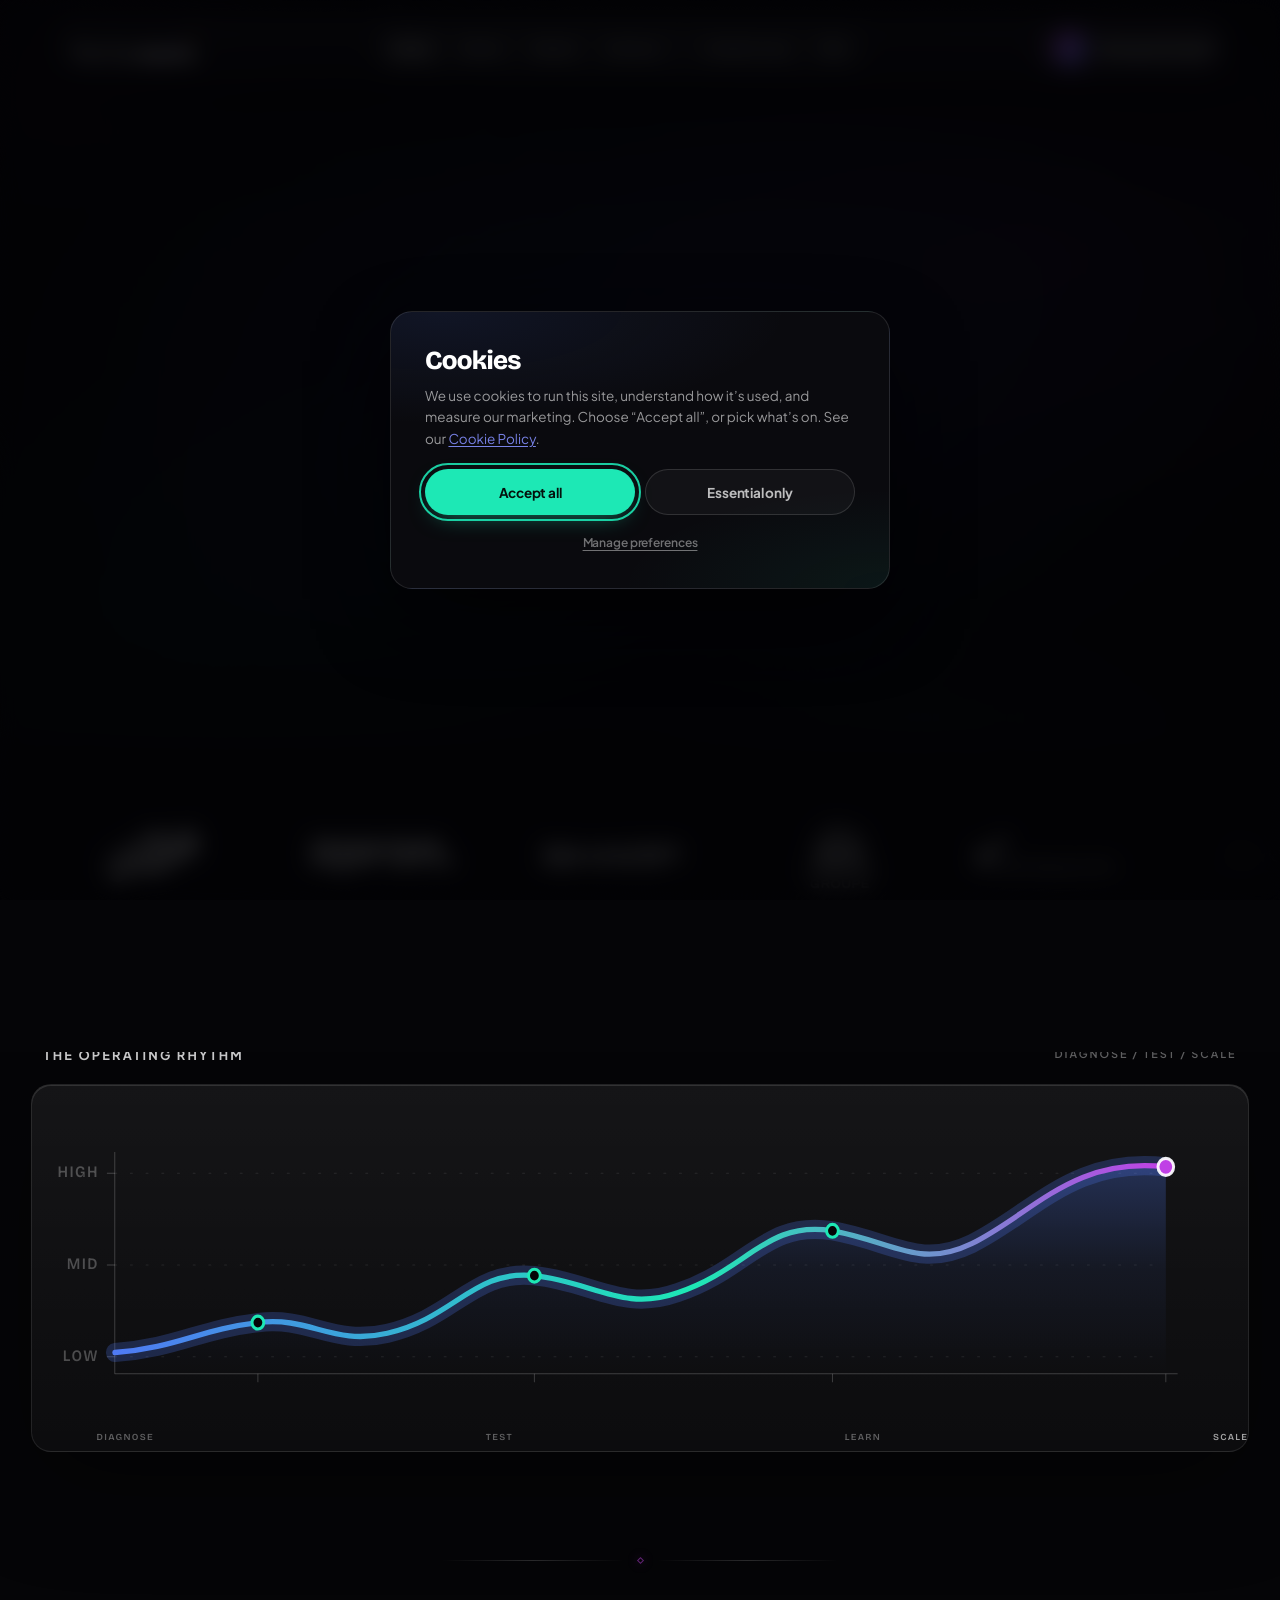
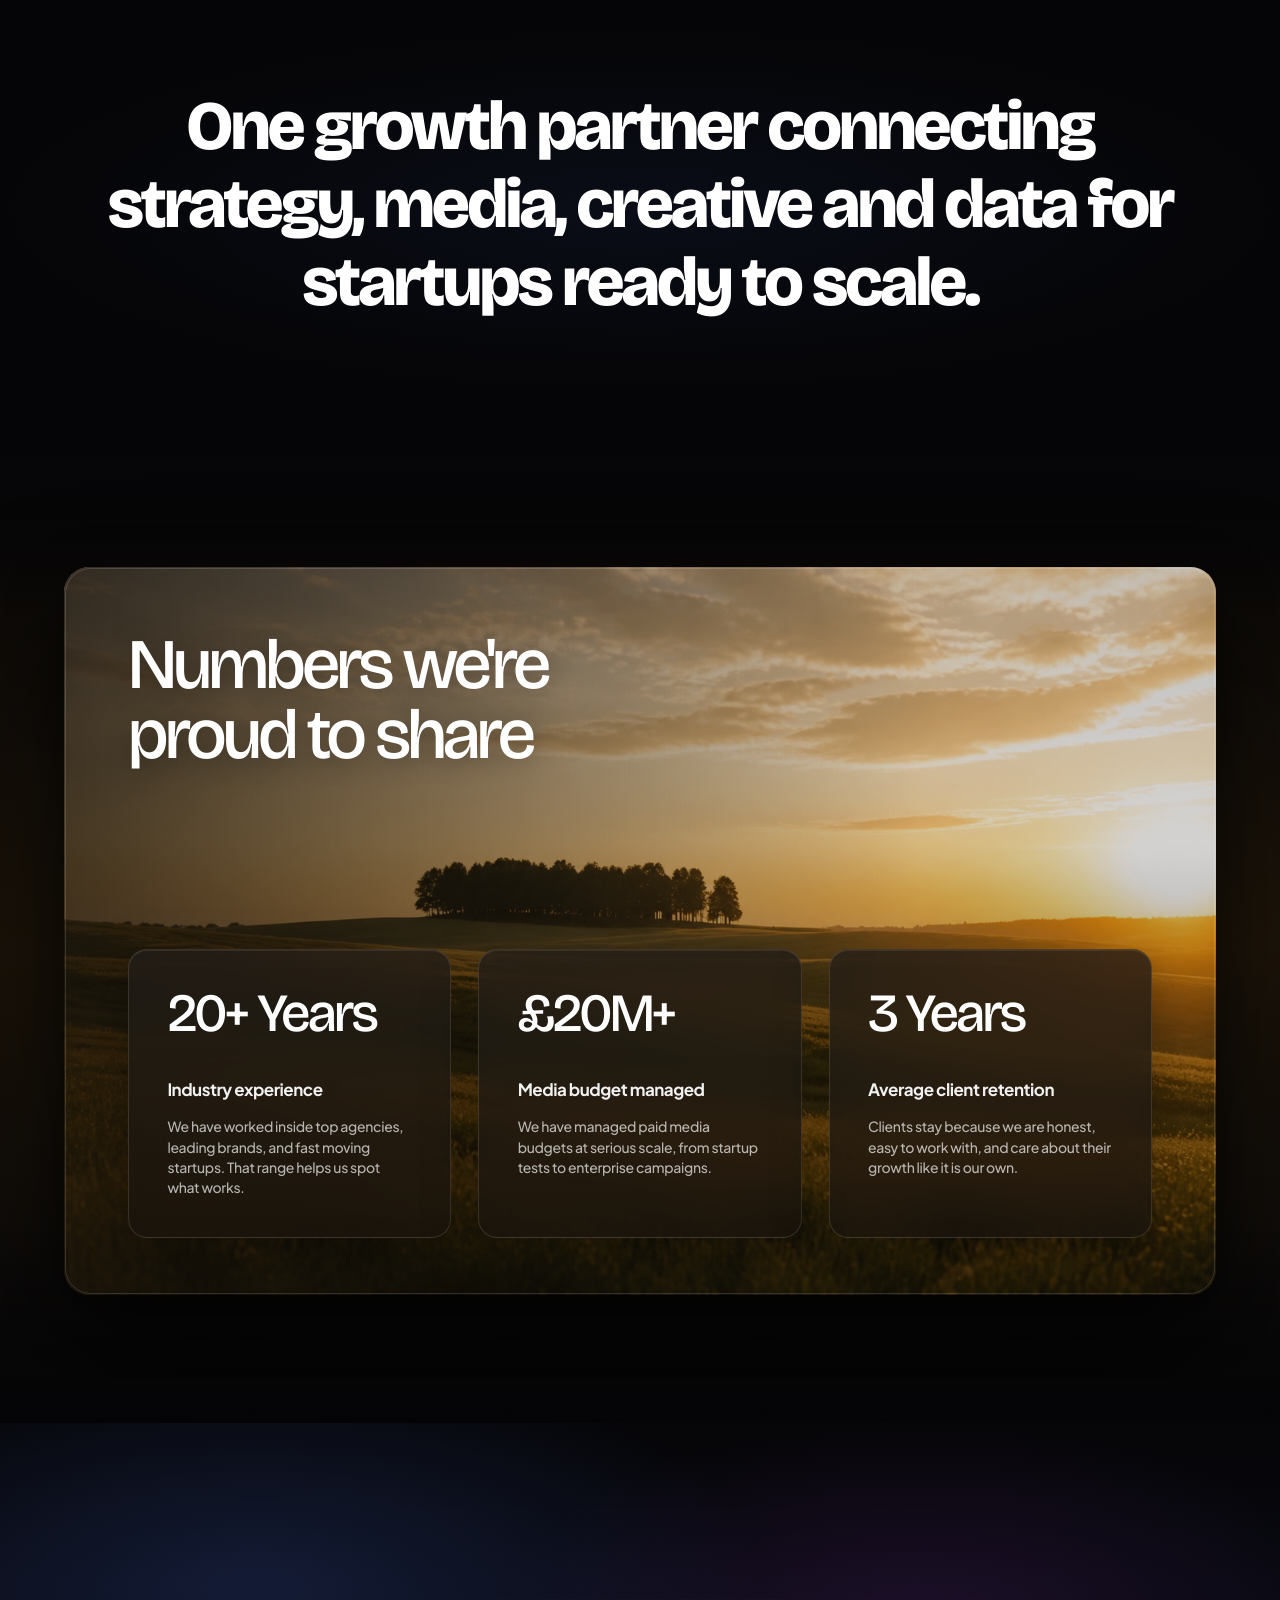
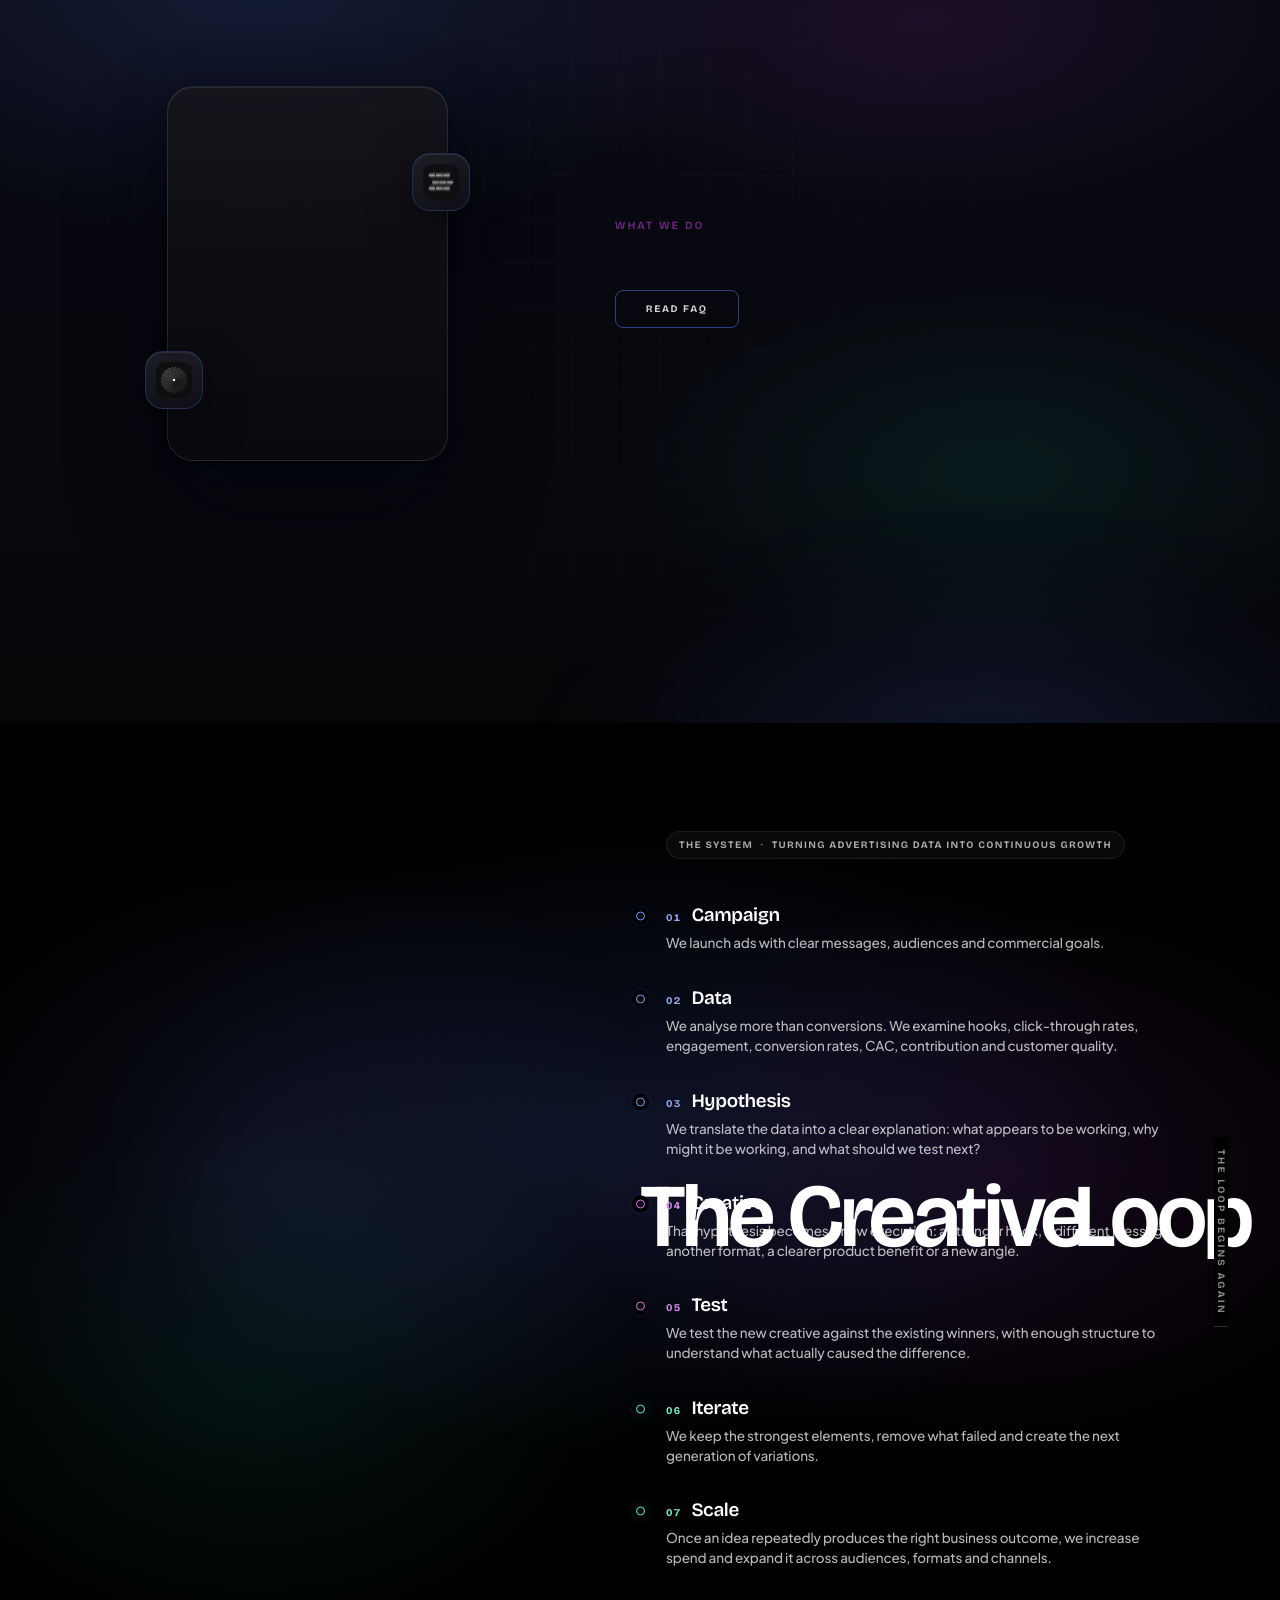
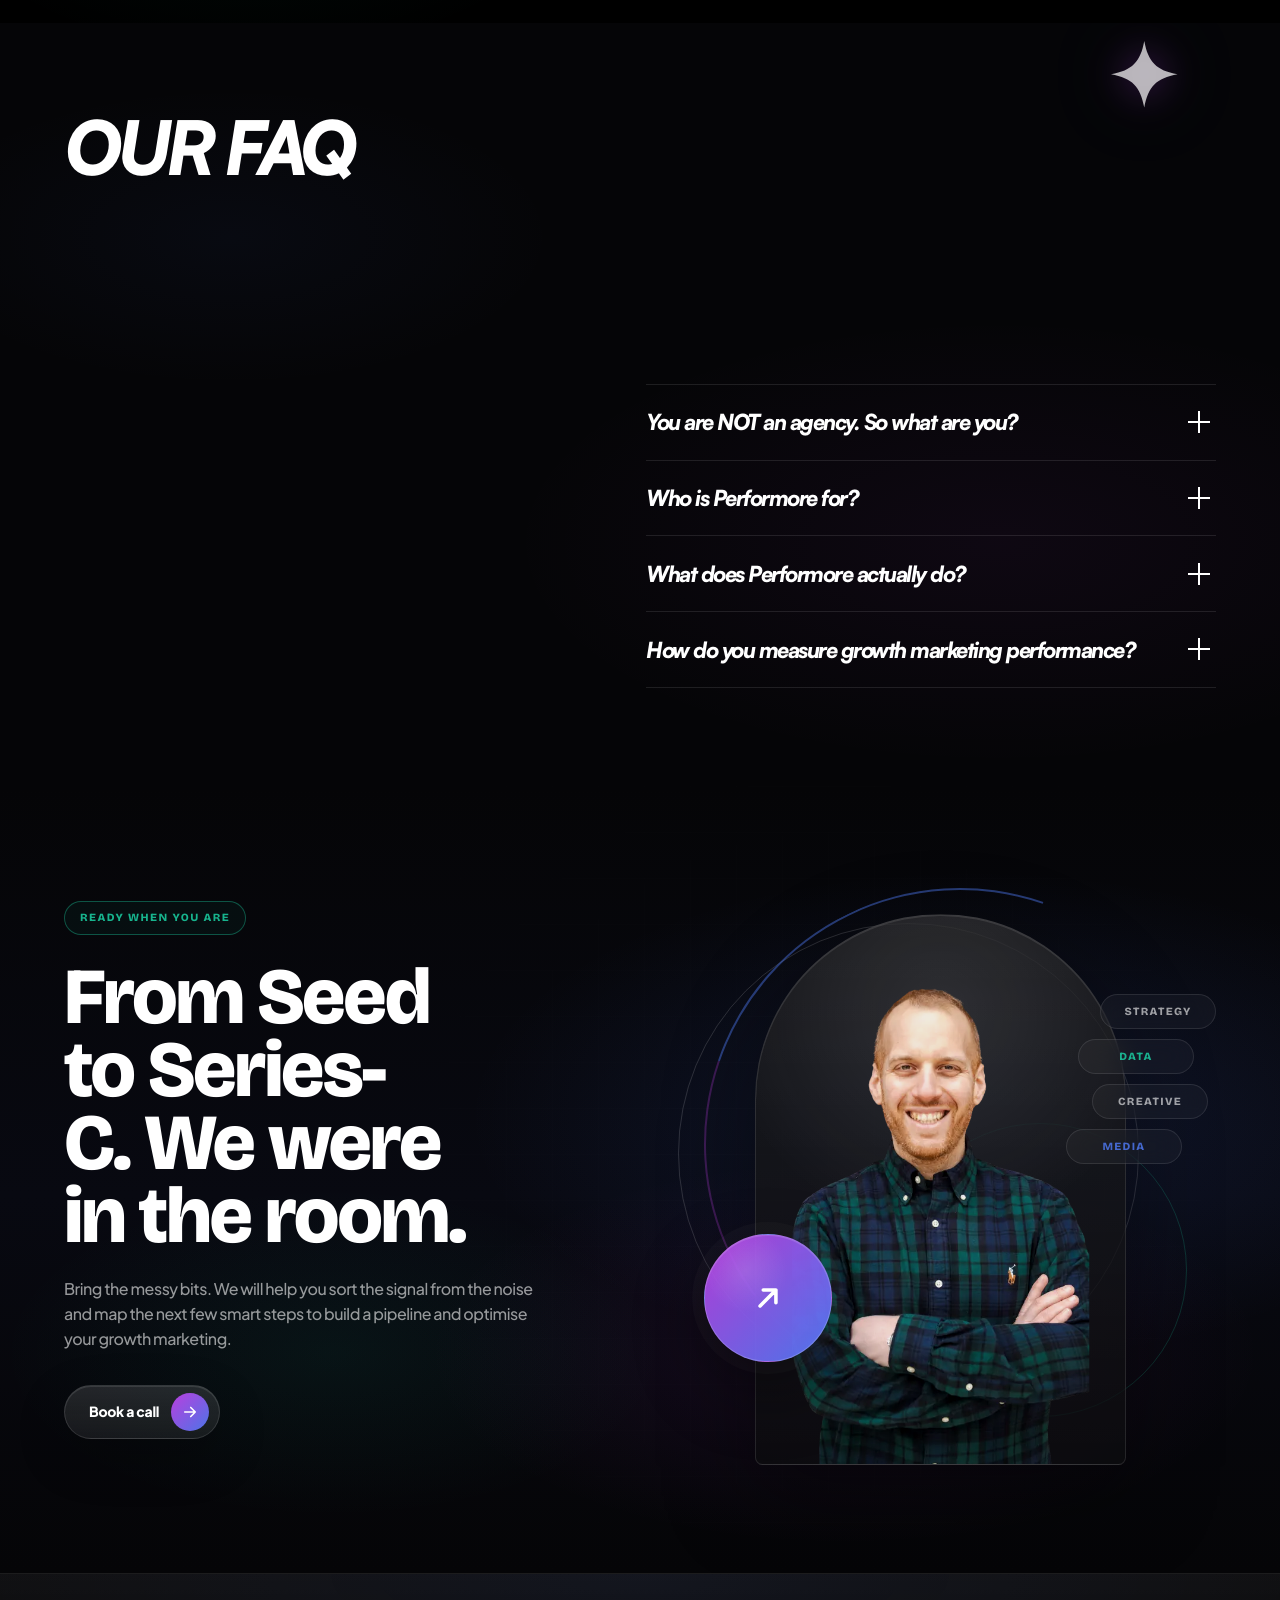
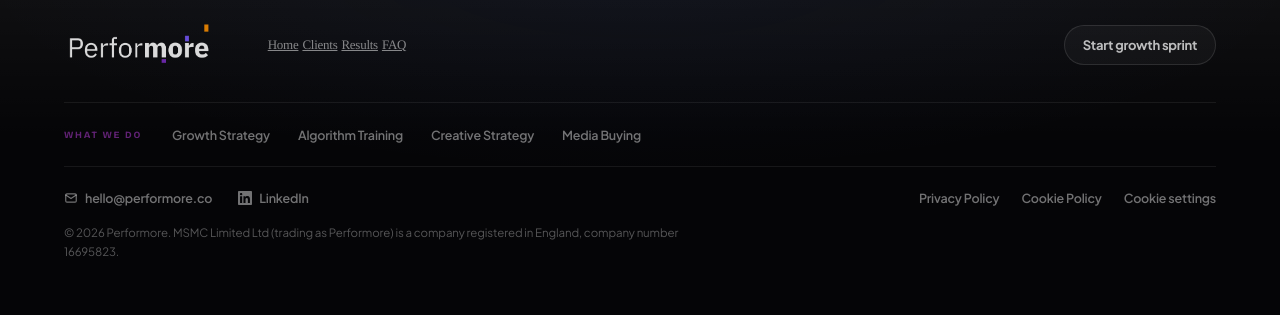
==== commit 461b2cb8: "Add purple circle favicon" ====
--- a/index.html
+++ b/index.html
@@ -45,6 +45,8 @@
     <meta charset="UTF-8">
     <meta name="viewport" content="width=device-width, initial-scale=1.0">
     <title>Performore</title>
+    <link rel="icon" href="/favicon.svg" type="image/svg+xml">
+    <link rel="canonical" href="https://performore.co/">
     <link rel="preconnect" href="https://fonts.googleapis.com">
     <link rel="preconnect" href="https://fonts.gstatic.com" crossorigin>
     <link href="https://fonts.googleapis.com/css2?family=Bricolage+Grotesque:opsz,wght@12..96,200..800&family=Dancing+Script:wght@700&family=Plus+Jakarta+Sans:wght@400;500;700;800&display=swap" rel="stylesheet">
@@ -93,28 +95,28 @@
                     </svg>
                 </a>
                 <div class="nav-services-panel" role="menu" aria-label="Services">
-                    <a href="growth-strategy.html" class="nav-services-item" role="menuitem">
+                    <a href="/growth-strategy" class="nav-services-item" role="menuitem">
                         <span class="nav-services-badge" style="--svc-accent:#4f7af4"></span>
                         <span class="nav-services-body">
                             <span class="nav-services-title">Growth Strategy</span>
                             <span class="nav-services-desc">Funnel, unit economics and a 90-day plan.</span>
                         </span>
                     </a>
-                    <a href="algorithm-training.html" class="nav-services-item" role="menuitem">
+                    <a href="/algorithm-training" class="nav-services-item" role="menuitem">
                         <span class="nav-services-badge" style="--svc-accent:#1de8b5"></span>
                         <span class="nav-services-body">
                             <span class="nav-services-title">Algorithm Training</span>
                             <span class="nav-services-desc">Tracking and signals the algorithm learns from.</span>
                         </span>
                     </a>
-                    <a href="creative-strategy.html" class="nav-services-item" role="menuitem">
+                    <a href="/creative-strategy" class="nav-services-item" role="menuitem">
                         <span class="nav-services-badge" style="--svc-accent:#c040e6"></span>
                         <span class="nav-services-body">
                             <span class="nav-services-title">Creative Strategy</span>
                             <span class="nav-services-desc">Angle-first creative, tested weekly.</span>
                         </span>
                     </a>
-                    <a href="media-buying.html" class="nav-services-item" role="menuitem">
+                    <a href="/media-buying" class="nav-services-item" role="menuitem">
                         <span class="nav-services-badge" style="--svc-accent:#818cf8"></span>
                         <span class="nav-services-body">
                             <span class="nav-services-title">Media Buying</span>
@@ -1545,10 +1547,10 @@
         <div class="site-footer-services">
             <span class="footer-services-lbl">What we do</span>
             <nav class="footer-services-links" aria-label="Services">
-                <a href="growth-strategy.html">Growth Strategy</a>
-                <a href="algorithm-training.html">Algorithm Training</a>
-                <a href="creative-strategy.html">Creative Strategy</a>
-                <a href="media-buying.html">Media Buying</a>
+                <a href="/growth-strategy">Growth Strategy</a>
+                <a href="/algorithm-training">Algorithm Training</a>
+                <a href="/creative-strategy">Creative Strategy</a>
+                <a href="/media-buying">Media Buying</a>
             </nav>
         </div>
         <div class="site-footer-meta">
@@ -1563,8 +1565,8 @@
                 </a>
             </div>
             <nav class="footer-legal-nav" aria-label="Legal">
-                <a href="privacy-policy.html">Privacy Policy</a>
-                <a href="cookie-policy.html">Cookie Policy</a>
+                <a href="/privacy-policy">Privacy Policy</a>
+                <a href="/cookie-policy">Cookie Policy</a>
             </nav>
         </div>
         <div class="site-footer-bottom">
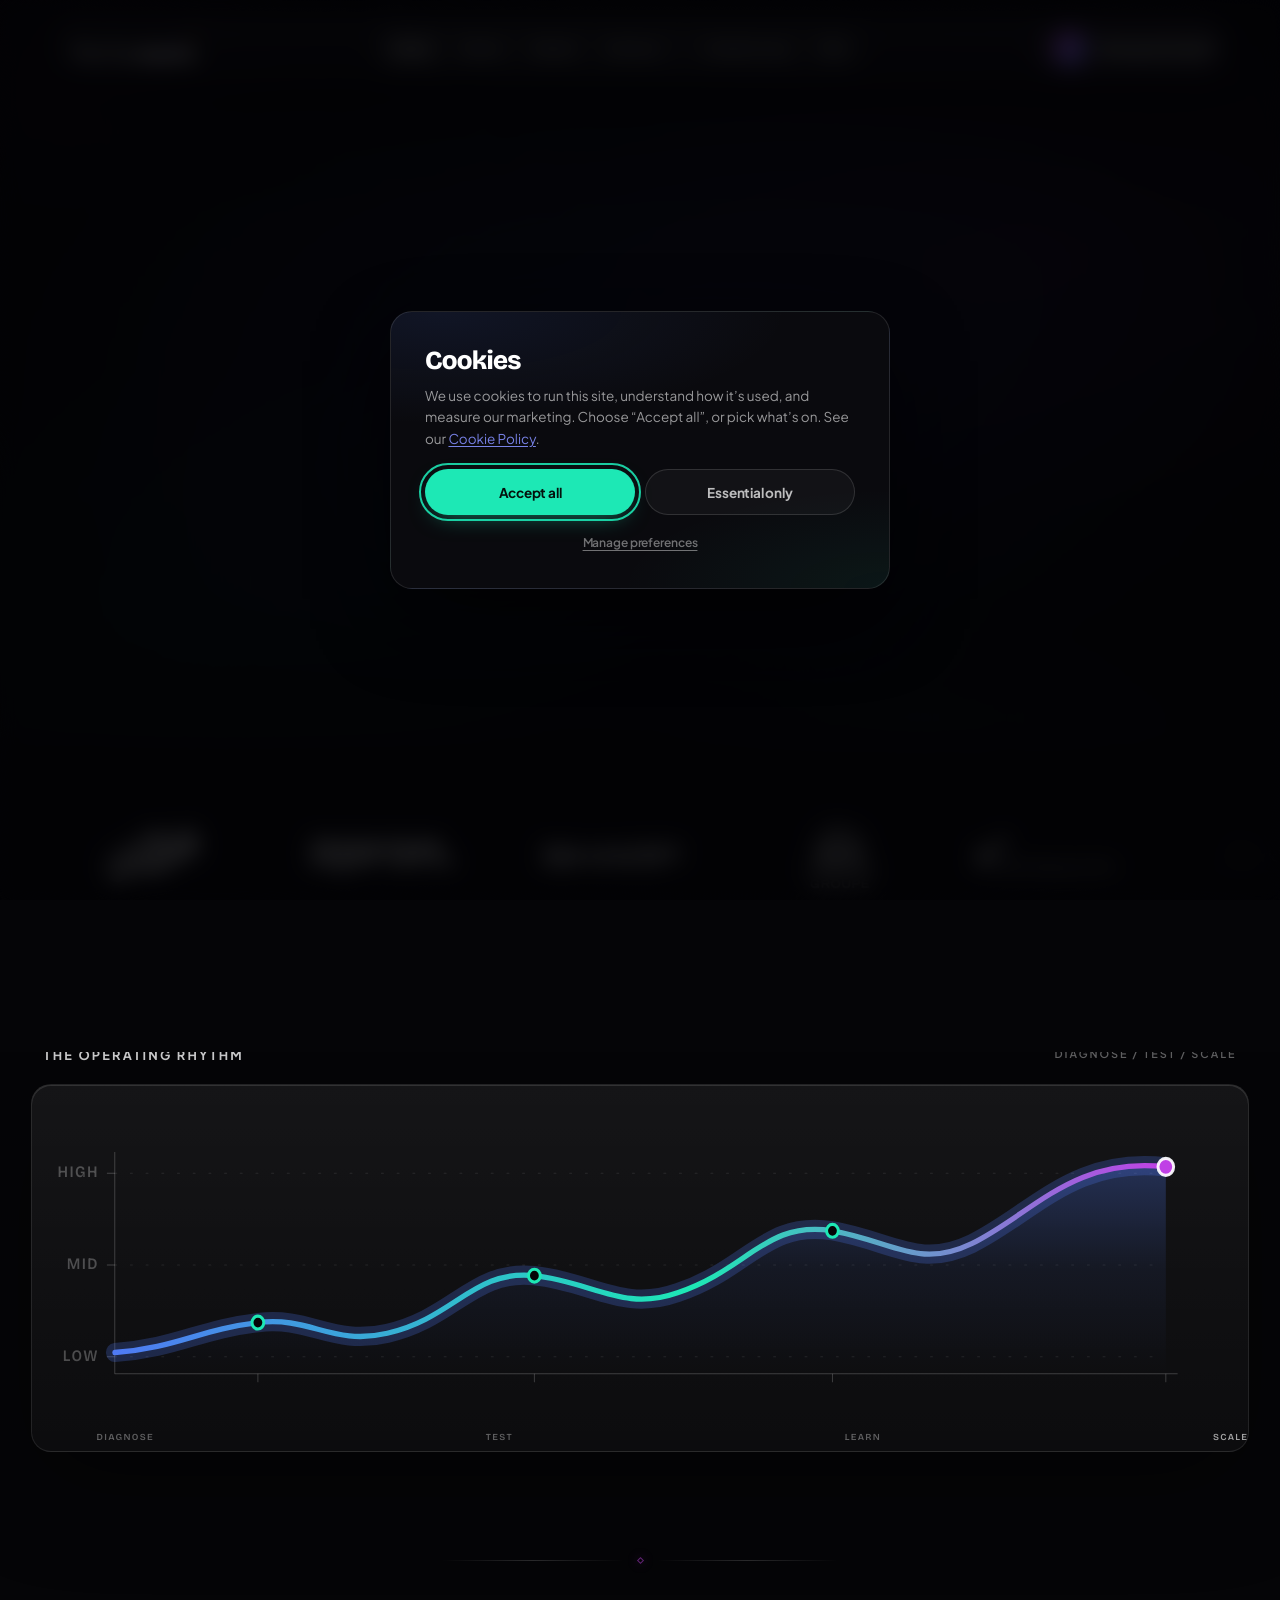
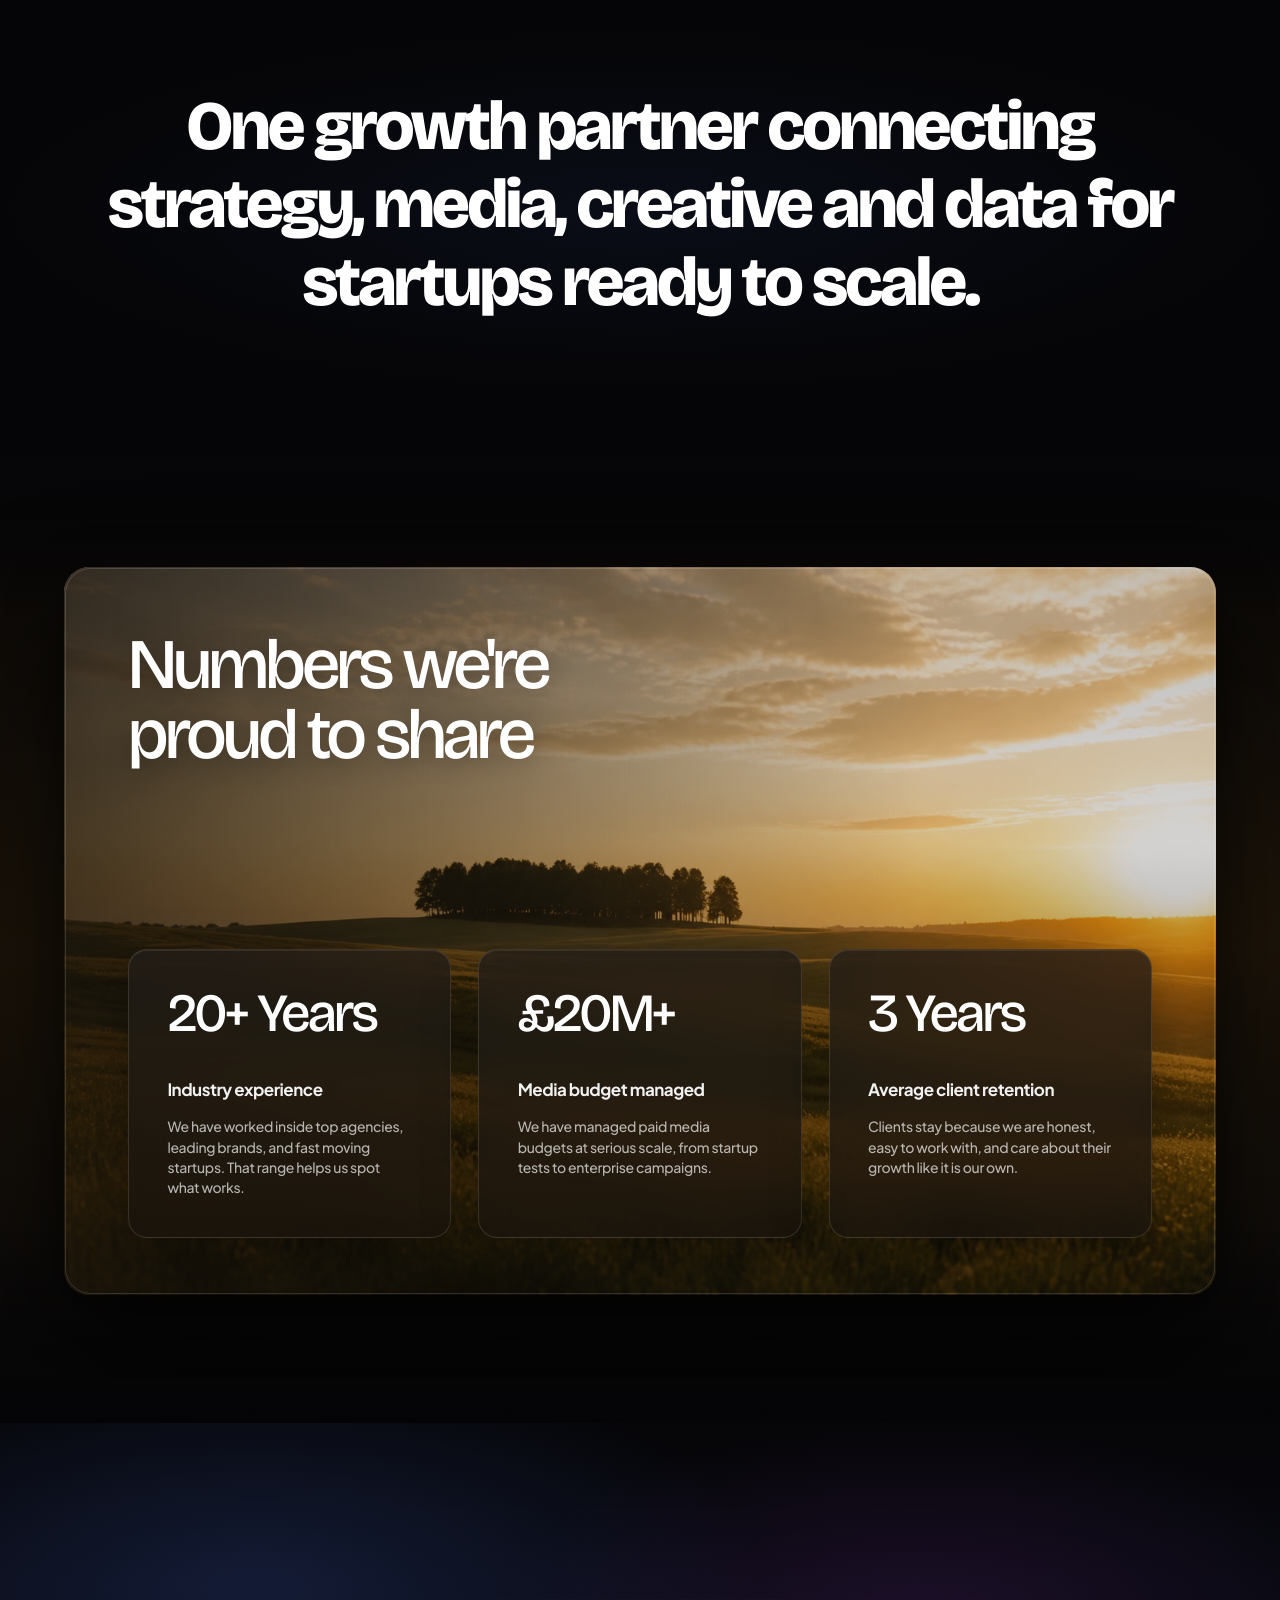
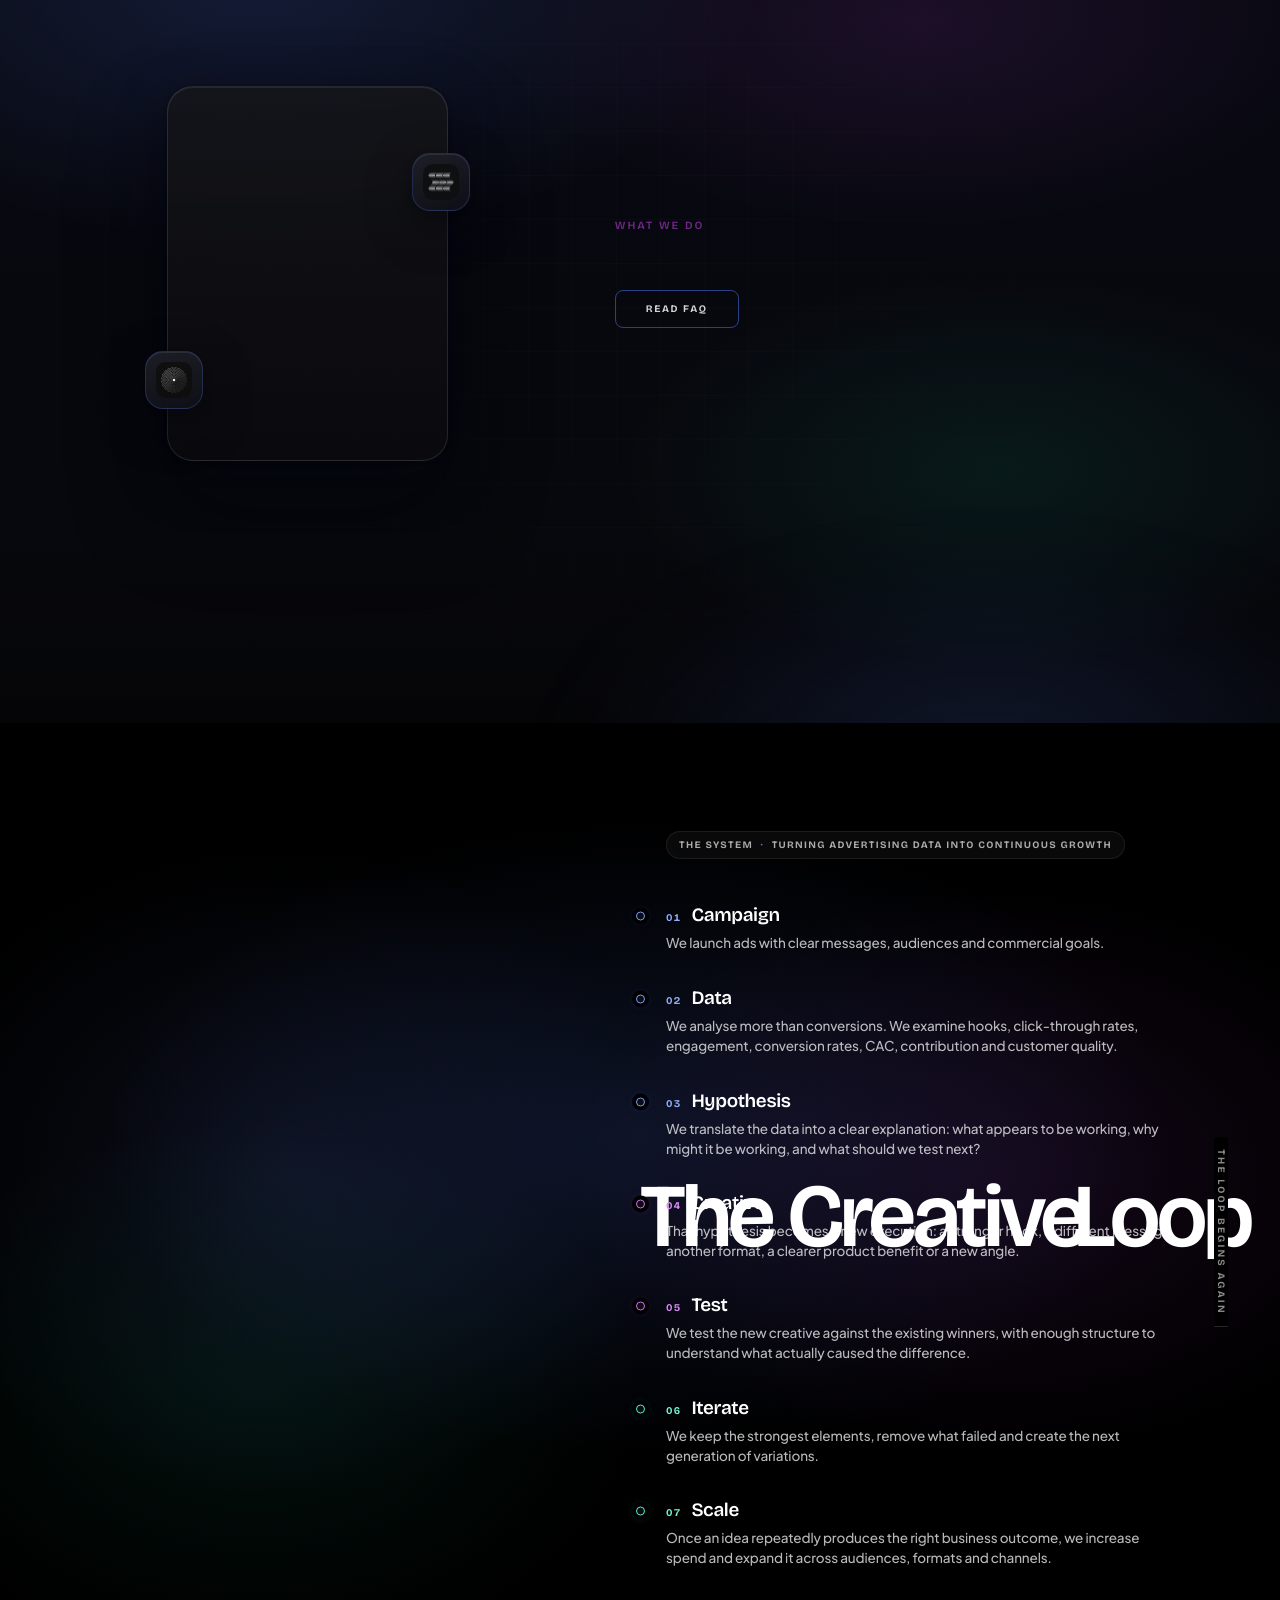
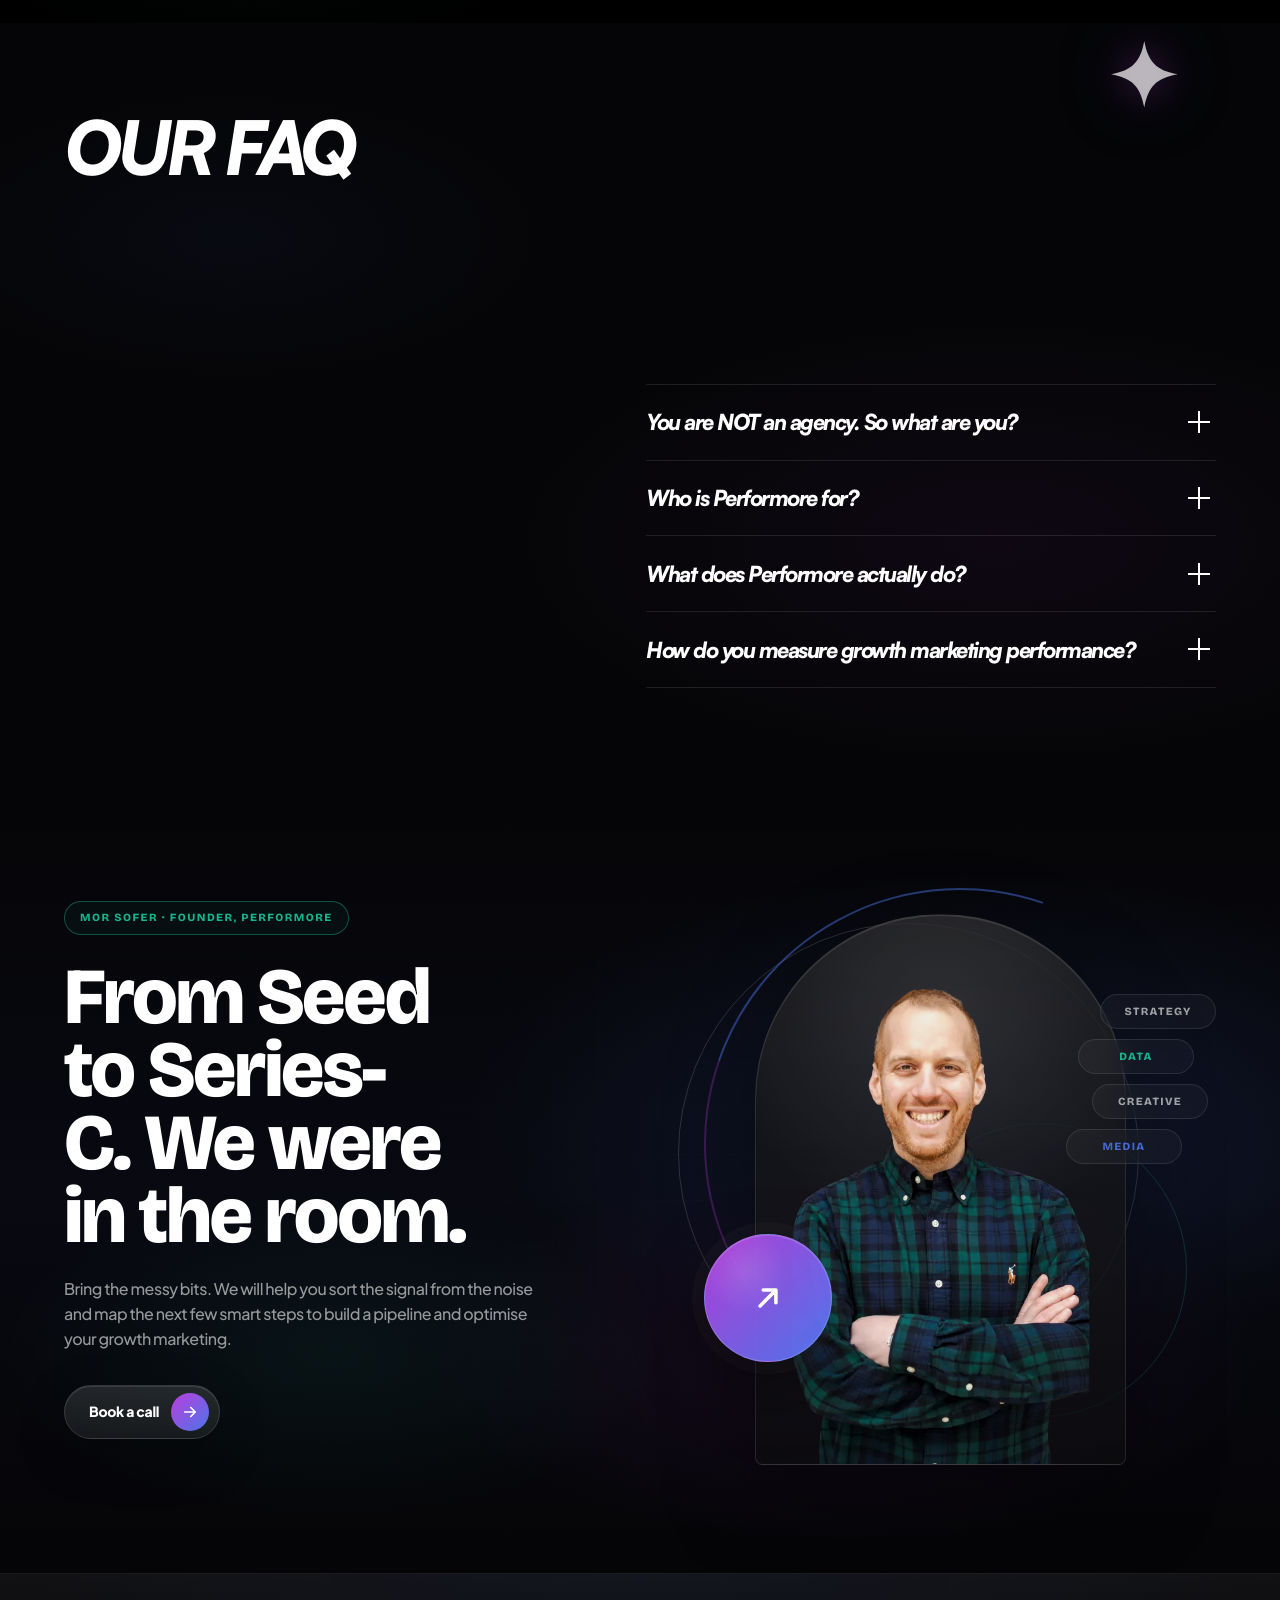
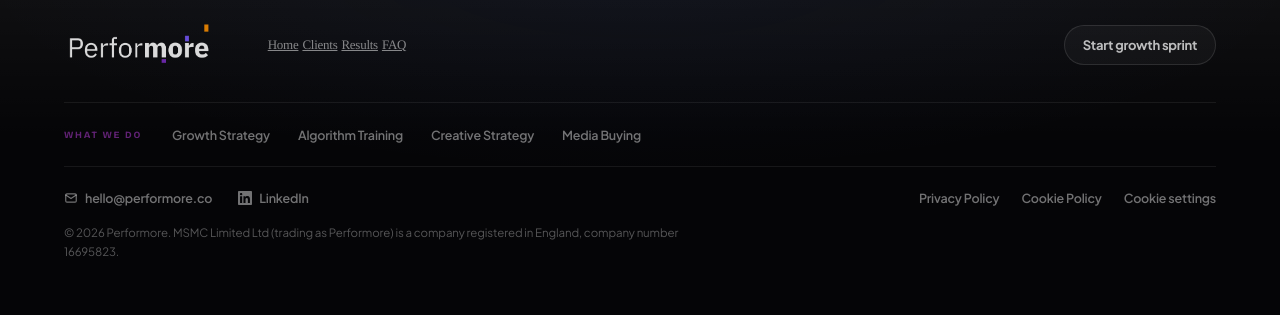
==== commit 36eac46f: "Improve social previews and search metadata" ====
--- a/index.html
+++ b/index.html
@@ -44,9 +44,28 @@
     <!-- End Google Tag Manager -->
     <meta charset="UTF-8">
     <meta name="viewport" content="width=device-width, initial-scale=1.0">
-    <title>Performore</title>
+    <title>Performore | Fractional Growth Team for Scale-ups</title>
     <link rel="icon" href="/favicon.svg" type="image/svg+xml">
+    <meta name="description" content="Performore is Mor Sofer's fractional growth team for startups and scale-ups, combining growth strategy, paid media, creative, analytics and experimentation.">
     <link rel="canonical" href="https://performore.co/">
+    <meta name="robots" content="index, follow, max-image-preview:large, max-snippet:-1, max-video-preview:-1">
+    <meta property="og:locale" content="en_GB">
+    <meta property="og:type" content="website">
+    <meta property="og:site_name" content="Performore">
+    <meta property="og:title" content="Performore — Senior growth thinking, plugged into execution">
+    <meta property="og:description" content="Mor Sofer's fractional growth team for startups and scale-ups, connecting strategy, paid media, creative and analytics to build sustainable growth.">
+    <meta property="og:url" content="https://performore.co/">
+    <meta property="og:image" content="https://performore.co/image_assets/mor-photos/mor-60.jpg">
+    <meta property="og:image:secure_url" content="https://performore.co/image_assets/mor-photos/mor-60.jpg">
+    <meta property="og:image:type" content="image/jpeg">
+    <meta property="og:image:width" content="6240">
+    <meta property="og:image:height" content="4160">
+    <meta property="og:image:alt" content="Mor Sofer, founder of Performore">
+    <meta name="twitter:card" content="summary_large_image">
+    <meta name="twitter:title" content="Performore — Senior growth thinking, plugged into execution">
+    <meta name="twitter:description" content="Mor Sofer's fractional growth team for startups and scale-ups, connecting strategy, paid media, creative and analytics.">
+    <meta name="twitter:image" content="https://performore.co/image_assets/mor-photos/mor-60.jpg">
+    <meta name="twitter:image:alt" content="Mor Sofer, founder of Performore">
     <link rel="preconnect" href="https://fonts.googleapis.com">
     <link rel="preconnect" href="https://fonts.gstatic.com" crossorigin>
     <link href="https://fonts.googleapis.com/css2?family=Bricolage+Grotesque:opsz,wght@12..96,200..800&family=Dancing+Script:wght@700&family=Plus+Jakarta+Sans:wght@400;500;700;800&display=swap" rel="stylesheet">
@@ -61,14 +80,59 @@
     <script type="application/ld+json">
     {
       "@context": "https://schema.org",
-      "@type": "Organization",
-      "name": "Performore",
-      "legalName": "MSMC Limited Ltd",
-      "alternateName": "Performore",
-      "url": "https://performore.co",
-      "logo": "https://performore.co/image_assets/performore_brand_logo_white.webp",
-      "email": "hello@performore.co",
-      "sameAs": ["https://www.linkedin.com/company/107313126/"]
+      "@graph": [
+        {
+          "@type": "Organization",
+          "@id": "https://performore.co/#organization",
+          "name": "Performore",
+          "legalName": "MSMC Limited Ltd",
+          "url": "https://performore.co/",
+          "description": "A founder-led fractional growth team for startups and scale-ups, connecting growth strategy, paid media, creative strategy, analytics and experimentation.",
+          "logo": {
+            "@type": "ImageObject",
+            "url": "https://performore.co/image_assets/performore_brand_logo_white.webp",
+            "width": 966,
+            "height": 304
+          },
+          "image": "https://performore.co/image_assets/mor-photos/mor-60.jpg",
+          "email": "hello@performore.co",
+          "founder": { "@id": "https://performore.co/#mor-sofer" },
+          "sameAs": ["https://www.linkedin.com/company/107313126/"]
+        },
+        {
+          "@type": "Person",
+          "@id": "https://performore.co/#mor-sofer",
+          "name": "Mor Sofer",
+          "url": "https://performore.co/#mor-sofer",
+          "image": "https://performore.co/image_assets/mor-photos/mor-60.jpg",
+          "jobTitle": "Founder",
+          "worksFor": { "@id": "https://performore.co/#organization" },
+          "knowsAbout": ["Growth marketing", "Paid media", "Growth strategy", "Creative strategy", "Marketing analytics"],
+          "sameAs": ["https://uk.linkedin.com/in/morsofer"]
+        },
+        {
+          "@type": "WebSite",
+          "@id": "https://performore.co/#website",
+          "url": "https://performore.co/",
+          "name": "Performore",
+          "description": "Senior growth thinking, plugged directly into execution.",
+          "publisher": { "@id": "https://performore.co/#organization" },
+          "inLanguage": "en-GB"
+        },
+        {
+          "@type": "WebPage",
+          "@id": "https://performore.co/#webpage",
+          "url": "https://performore.co/",
+          "name": "Performore | Fractional Growth Team for Scale-ups",
+          "description": "Performore is Mor Sofer's fractional growth team for startups and scale-ups, combining growth strategy, paid media, creative, analytics and experimentation.",
+          "isPartOf": { "@id": "https://performore.co/#website" },
+          "about": [
+            { "@id": "https://performore.co/#organization" },
+            { "@id": "https://performore.co/#mor-sofer" }
+          ],
+          "inLanguage": "en-GB"
+        }
+      ]
     }
     </script>
 </head>
@@ -1492,7 +1556,7 @@
     <section class="book-call-section" id="book-call" data-screen-label="Book a call">
         <div class="book-call-inner">
             <div class="book-call-copy">
-                <span class="book-call-kicker">Ready when you are</span>
+                <span class="book-call-kicker" id="mor-sofer">Mor Sofer · Founder, Performore</span>
                 <h2 class="book-call-title">From Seed to Series-C. We were in the room.</h2>
                 <p class="book-call-text">Bring the messy bits. We will help you sort the signal from the noise and map the next few smart steps to build a pipeline and optimise your growth marketing.</p>
                 <a class="book-call-button" href="javascript:void(0)" aria-label="Book a growth call with Performore" data-cal-link="morsofer/25-mins-with-performore" data-cal-namespace="25-mins-with-performore" data-cal-config='{"layout":"month_view","useSlotsViewOnSmallScreen":"true"}'>
@@ -1511,7 +1575,7 @@
                 <span class="book-call-arc" aria-hidden="true"></span>
 
                 <div class="book-call-photo">
-                    <img src="image_assets/hero_photos/Mor_webp.webp" alt="Mor from Performore" loading="lazy" decoding="async">
+                    <img src="image_assets/hero_photos/Mor_webp.webp" alt="Mor Sofer, founder of Performore" loading="lazy" decoding="async">
                 </div>
 
                 <a class="book-call-orbit" href="javascript:void(0)" aria-label="Book a growth call" data-cal-link="morsofer/25-mins-with-performore" data-cal-namespace="25-mins-with-performore" data-cal-config='{"layout":"month_view","useSlotsViewOnSmallScreen":"true"}'>
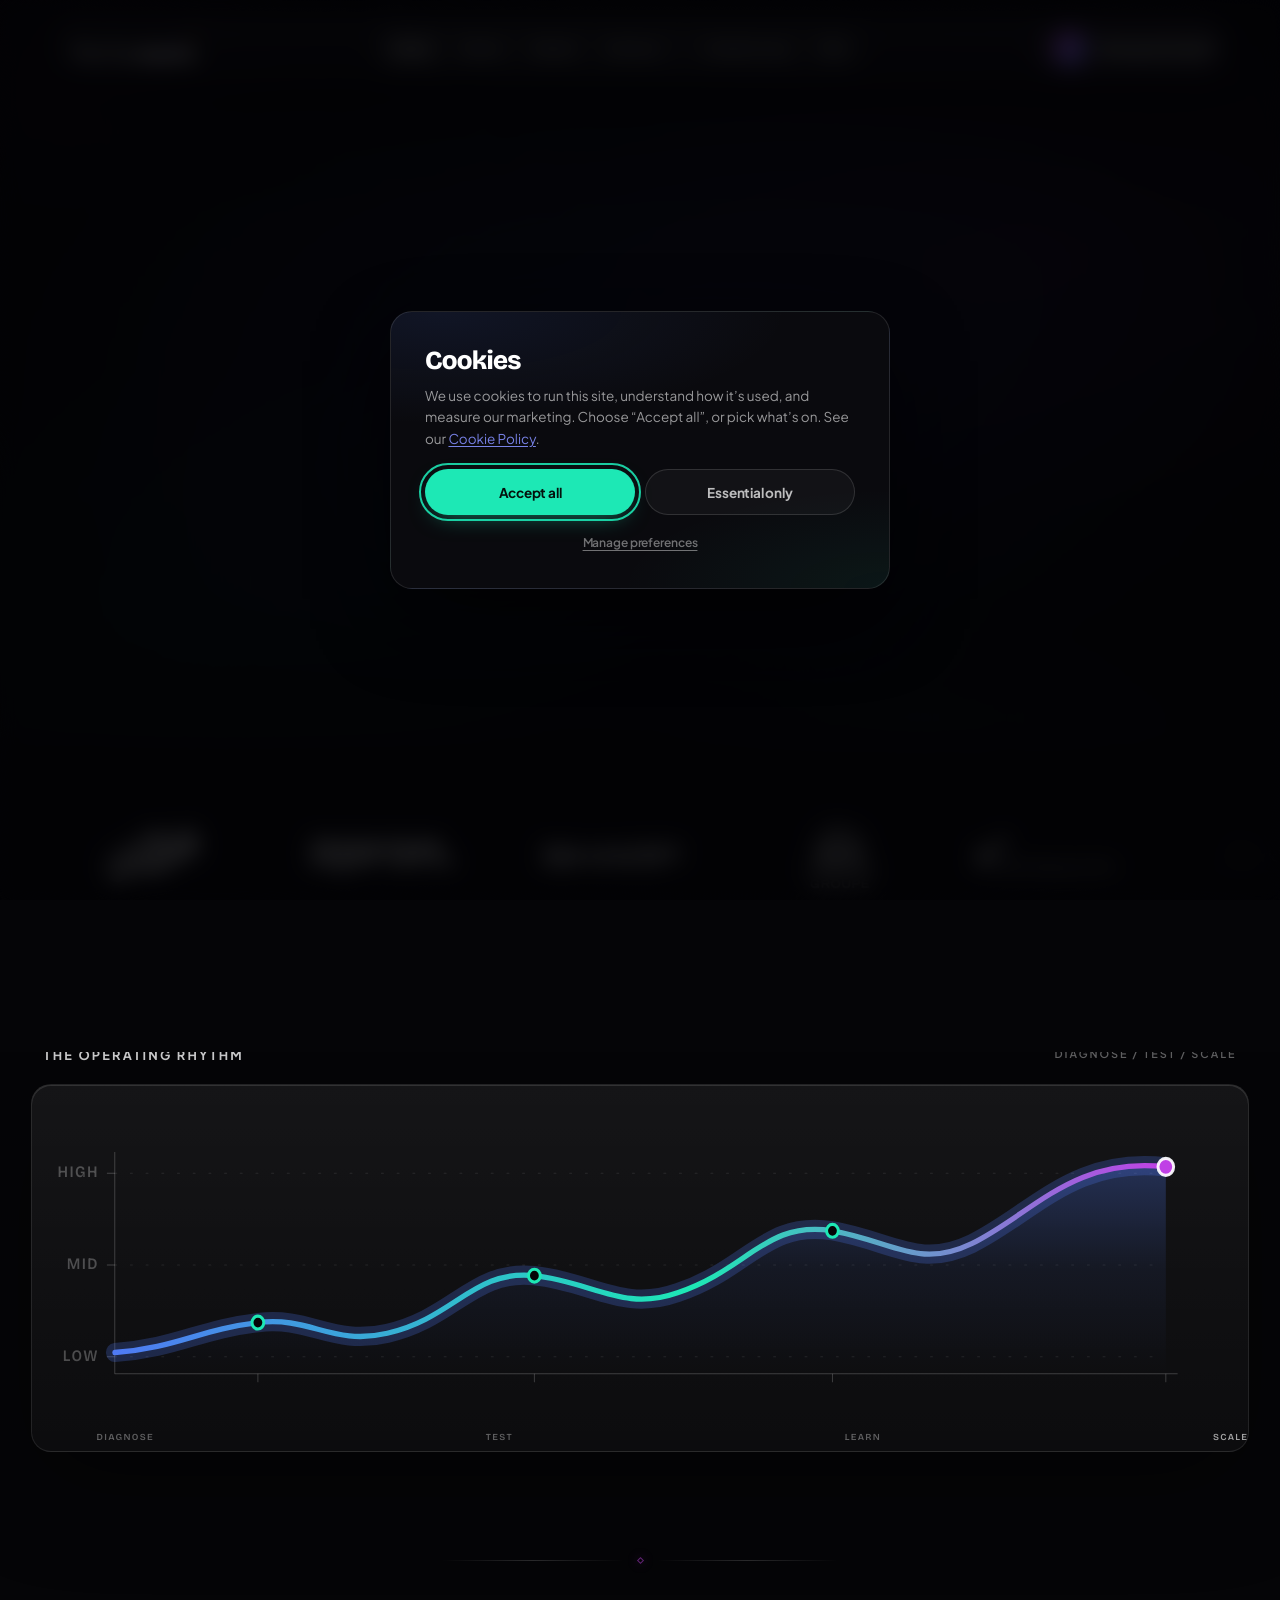
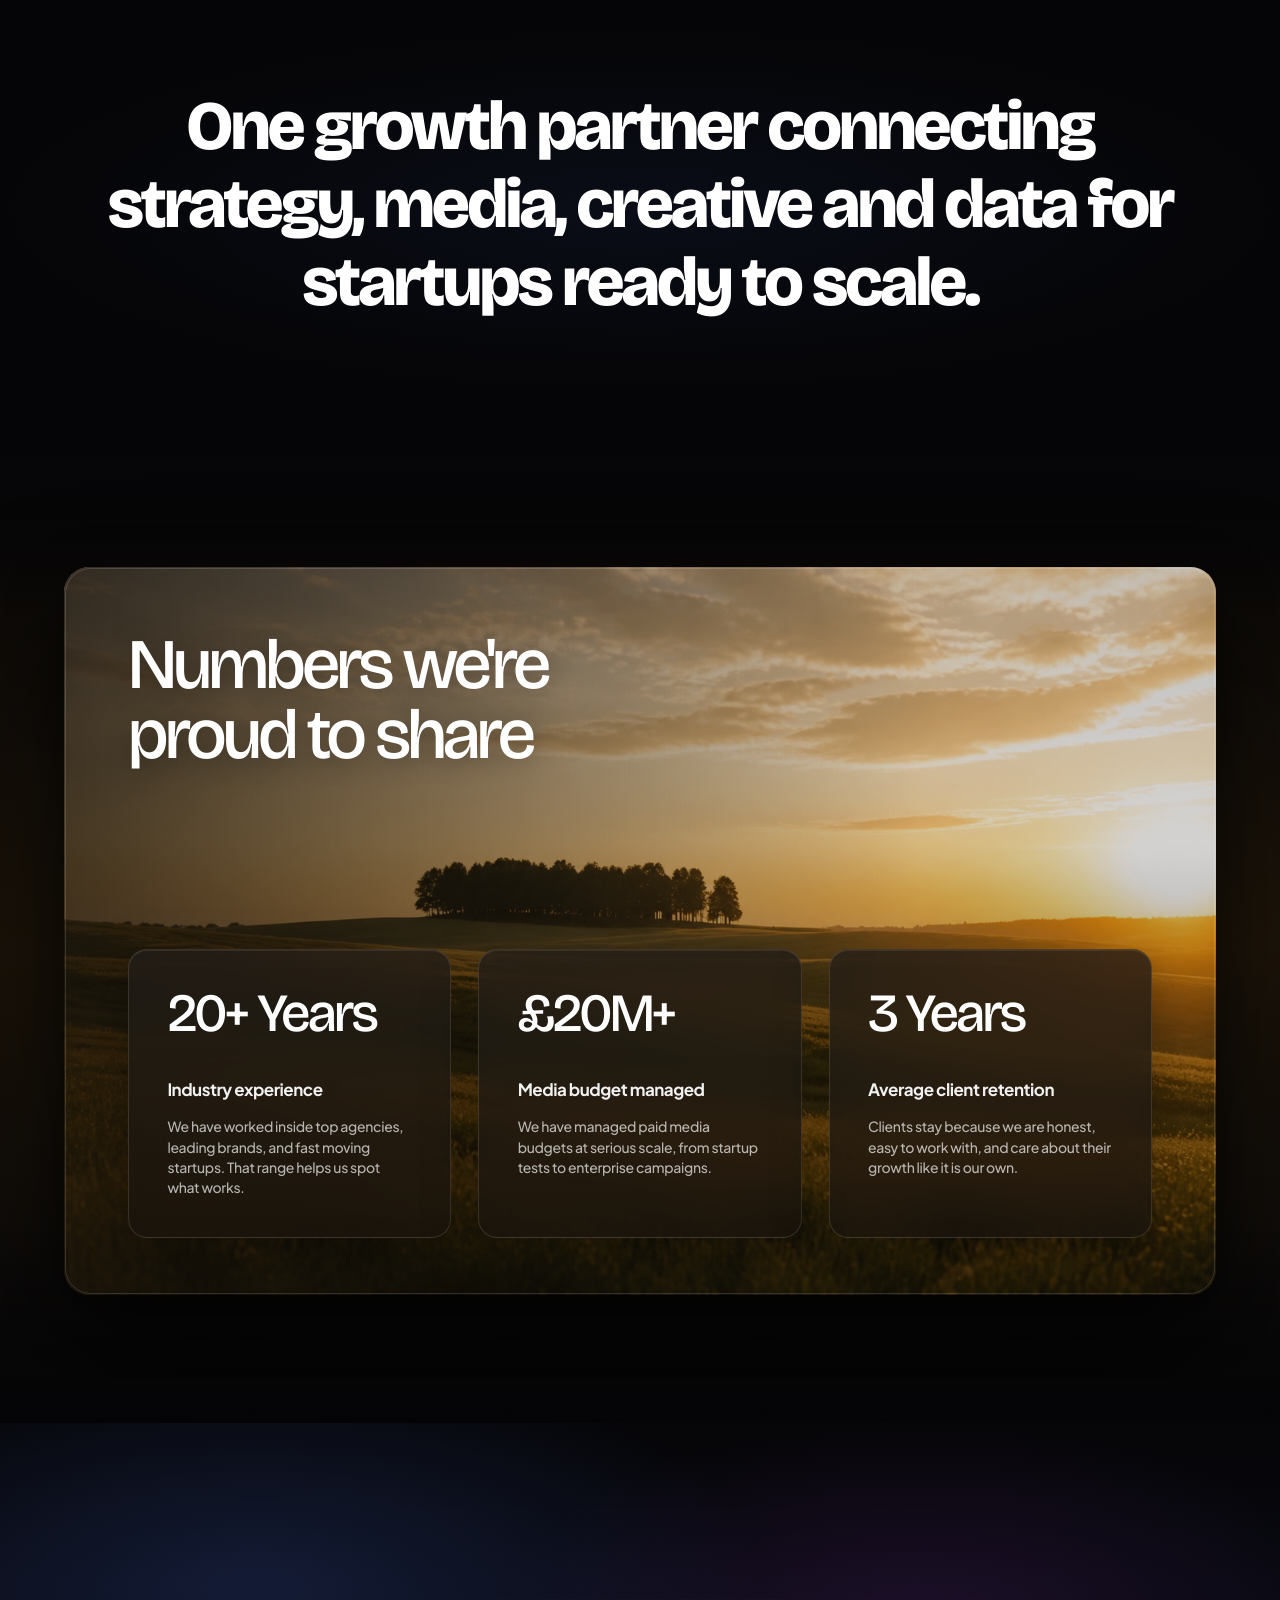
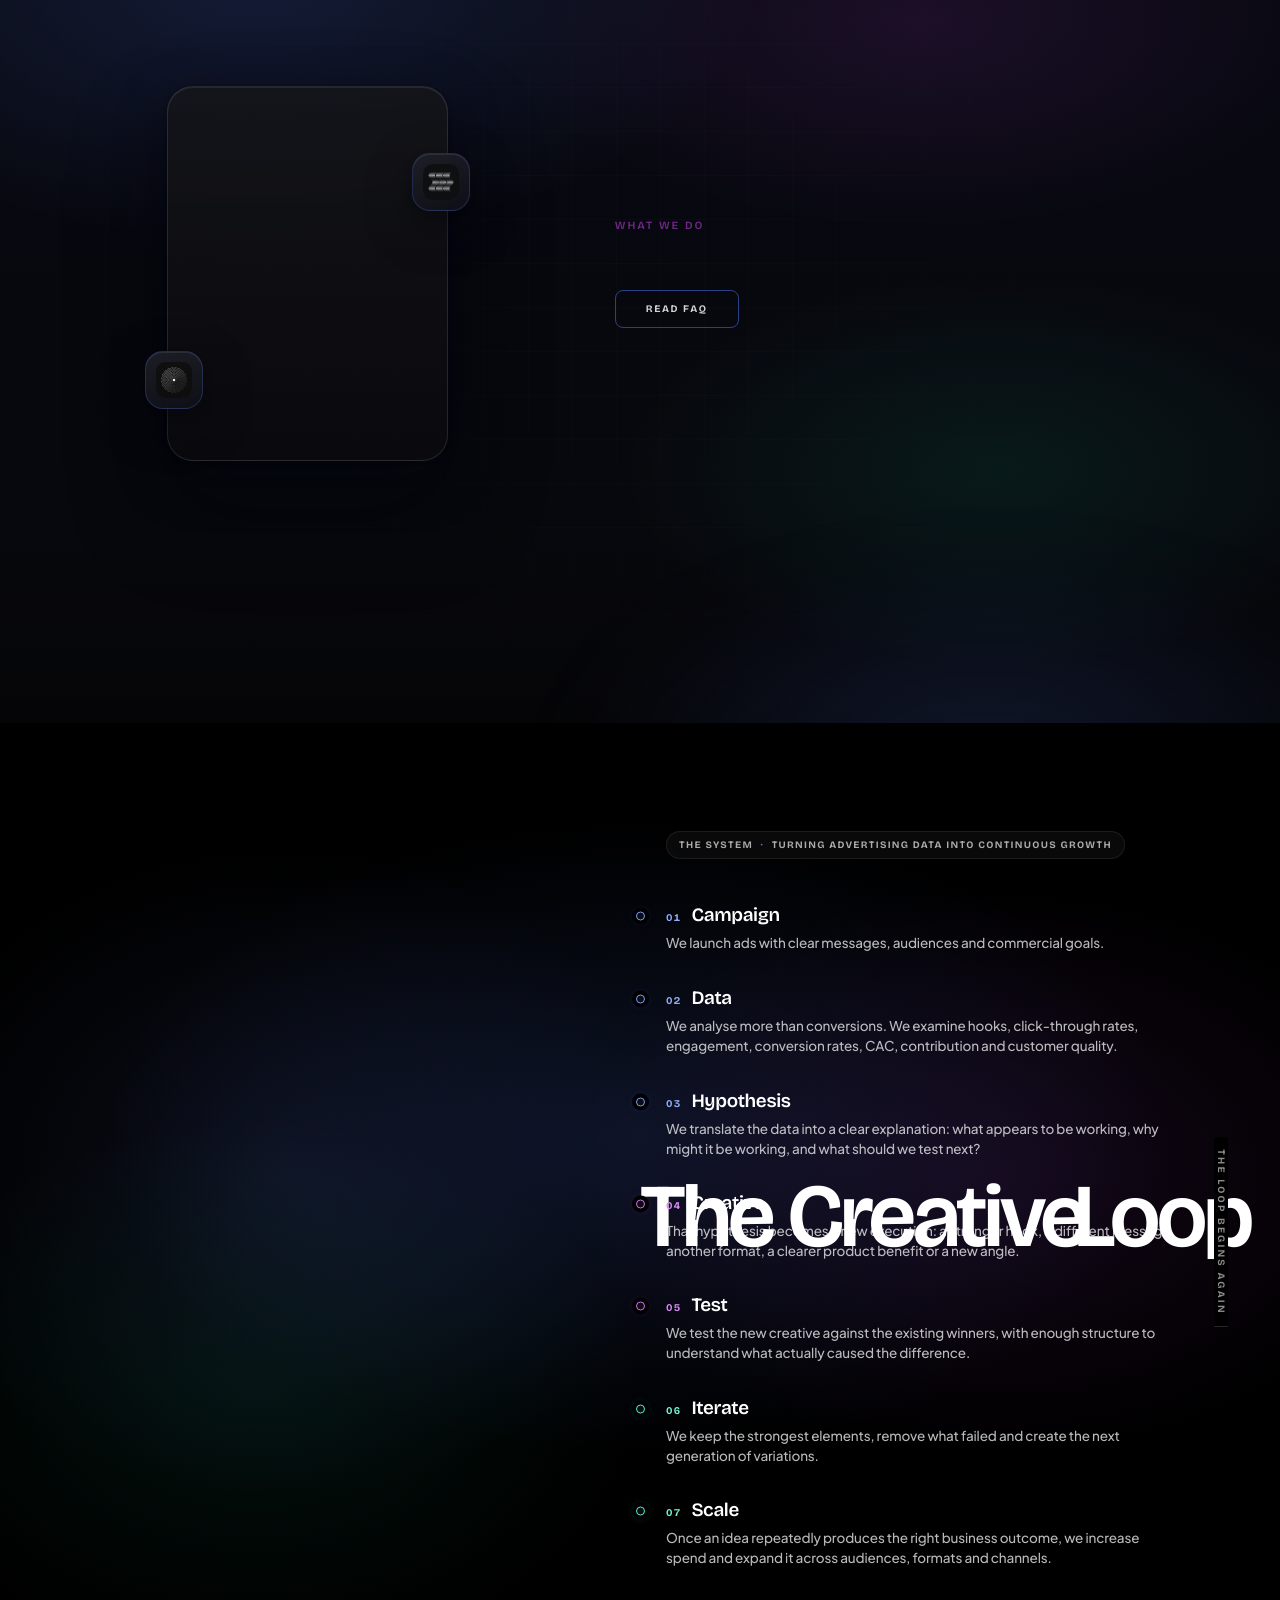
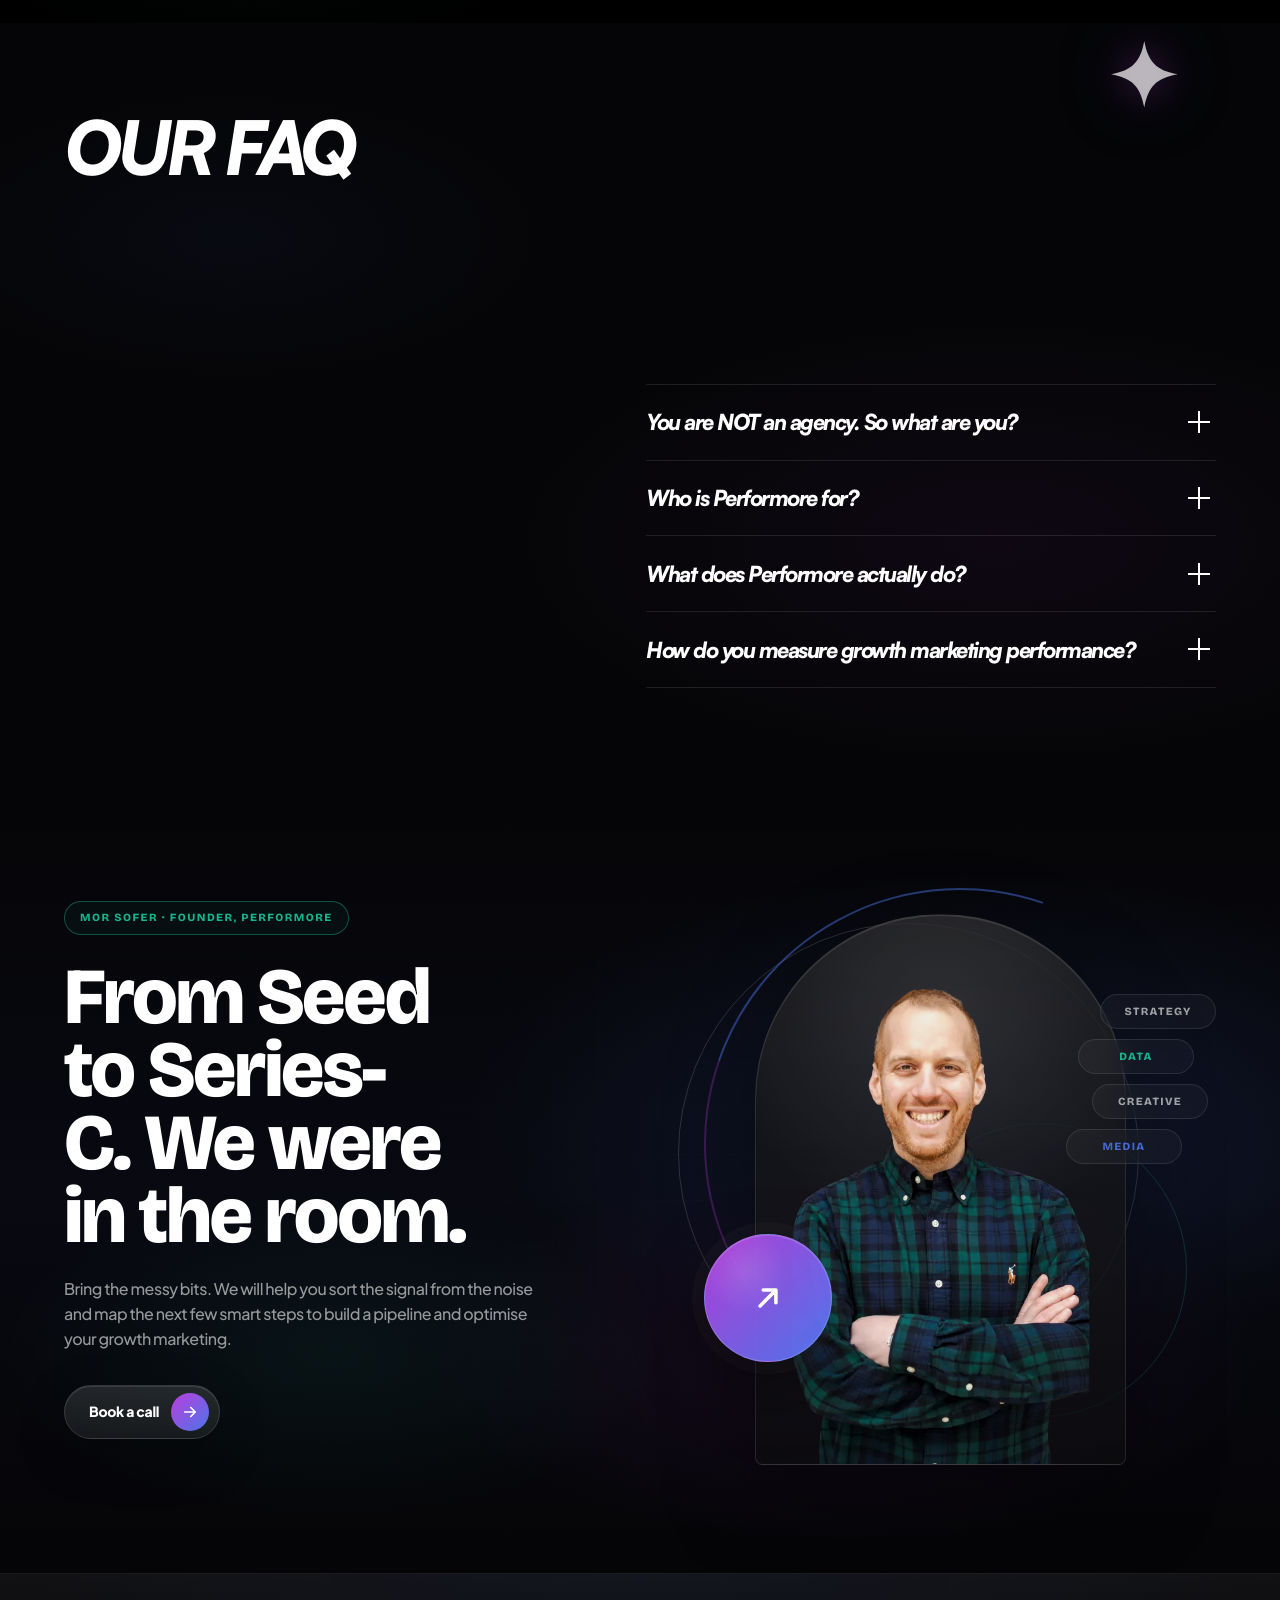
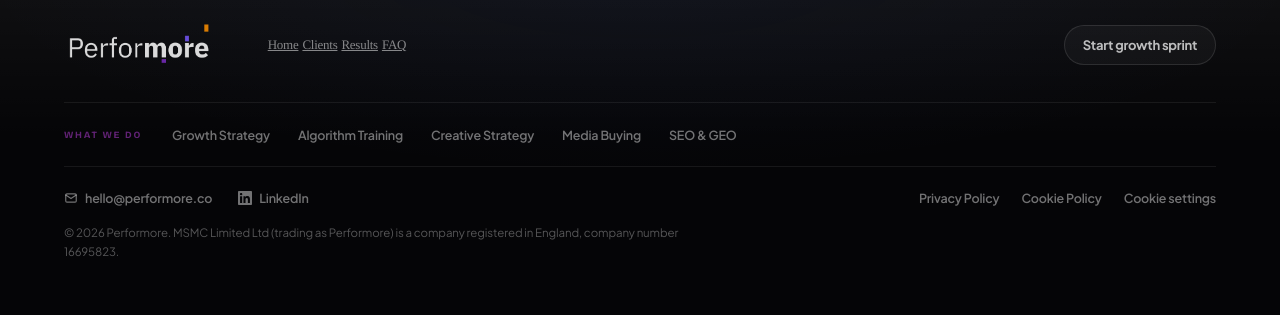
==== commit 8992c66c: "Add SEO & GEO service page New service page covering technical SEO, on-page optimisation, content st" ====
--- a/index.html
+++ b/index.html
@@ -44,28 +44,28 @@
     <!-- End Google Tag Manager -->
     <meta charset="UTF-8">
     <meta name="viewport" content="width=device-width, initial-scale=1.0">
-    <title>Performore | Fractional Growth Team for Scale-ups</title>
+    <title>Performore | Fractional Growth Marketing Team</title>
     <link rel="icon" href="/favicon.svg" type="image/svg+xml">
-    <meta name="description" content="Performore is Mor Sofer's fractional growth team for startups and scale-ups, combining growth strategy, paid media, creative, analytics and experimentation.">
+    <meta name="description" content="Full Funnel Senior Growth Marketing Team For Startups and Scale-Ups">
     <link rel="canonical" href="https://performore.co/">
     <meta name="robots" content="index, follow, max-image-preview:large, max-snippet:-1, max-video-preview:-1">
     <meta property="og:locale" content="en_GB">
     <meta property="og:type" content="website">
     <meta property="og:site_name" content="Performore">
-    <meta property="og:title" content="Performore — Senior growth thinking, plugged into execution">
-    <meta property="og:description" content="Mor Sofer's fractional growth team for startups and scale-ups, connecting strategy, paid media, creative and analytics to build sustainable growth.">
+    <meta property="og:title" content="Performore | Fractional Growth Marketing Team">
+    <meta property="og:description" content="Full Funnel Senior Growth Marketing Team For Startups and Scale-Ups">
     <meta property="og:url" content="https://performore.co/">
     <meta property="og:image" content="https://performore.co/image_assets/mor-photos/mor-60.jpg">
     <meta property="og:image:secure_url" content="https://performore.co/image_assets/mor-photos/mor-60.jpg">
     <meta property="og:image:type" content="image/jpeg">
     <meta property="og:image:width" content="6240">
     <meta property="og:image:height" content="4160">
-    <meta property="og:image:alt" content="Mor Sofer, founder of Performore">
+    <meta property="og:image:alt" content="Performore fractional growth marketing team">
     <meta name="twitter:card" content="summary_large_image">
-    <meta name="twitter:title" content="Performore — Senior growth thinking, plugged into execution">
-    <meta name="twitter:description" content="Mor Sofer's fractional growth team for startups and scale-ups, connecting strategy, paid media, creative and analytics.">
+    <meta name="twitter:title" content="Performore | Fractional Growth Marketing Team">
+    <meta name="twitter:description" content="Full Funnel Senior Growth Marketing Team For Startups and Scale-Ups">
     <meta name="twitter:image" content="https://performore.co/image_assets/mor-photos/mor-60.jpg">
-    <meta name="twitter:image:alt" content="Mor Sofer, founder of Performore">
+    <meta name="twitter:image:alt" content="Performore fractional growth marketing team">
     <link rel="preconnect" href="https://fonts.googleapis.com">
     <link rel="preconnect" href="https://fonts.gstatic.com" crossorigin>
     <link href="https://fonts.googleapis.com/css2?family=Bricolage+Grotesque:opsz,wght@12..96,200..800&family=Dancing+Script:wght@700&family=Plus+Jakarta+Sans:wght@400;500;700;800&display=swap" rel="stylesheet">
@@ -123,8 +123,8 @@
           "@type": "WebPage",
           "@id": "https://performore.co/#webpage",
           "url": "https://performore.co/",
-          "name": "Performore | Fractional Growth Team for Scale-ups",
-          "description": "Performore is Mor Sofer's fractional growth team for startups and scale-ups, combining growth strategy, paid media, creative, analytics and experimentation.",
+          "name": "Performore | Fractional Growth Marketing Team",
+          "description": "Full Funnel Senior Growth Marketing Team For Startups and Scale-Ups",
           "isPartOf": { "@id": "https://performore.co/#website" },
           "about": [
             { "@id": "https://performore.co/#organization" },
@@ -185,6 +185,13 @@
                         <span class="nav-services-body">
                             <span class="nav-services-title">Media Buying</span>
                             <span class="nav-services-desc">Budget run like a portfolio, not a pile of campaigns.</span>
+                        </span>
+                    </a>
+                    <a href="/seo-geo" class="nav-services-item" role="menuitem">
+                        <span class="nav-services-badge" style="--svc-accent:#38bdf8"></span>
+                        <span class="nav-services-body">
+                            <span class="nav-services-title">SEO &amp; GEO</span>
+                            <span class="nav-services-desc">Ranked in search, quoted by the assistants.</span>
                         </span>
                     </a>
                 </div>
@@ -1615,6 +1622,7 @@
                 <a href="/algorithm-training">Algorithm Training</a>
                 <a href="/creative-strategy">Creative Strategy</a>
                 <a href="/media-buying">Media Buying</a>
+                <a href="/seo-geo">SEO &amp; GEO</a>
             </nav>
         </div>
         <div class="site-footer-meta">
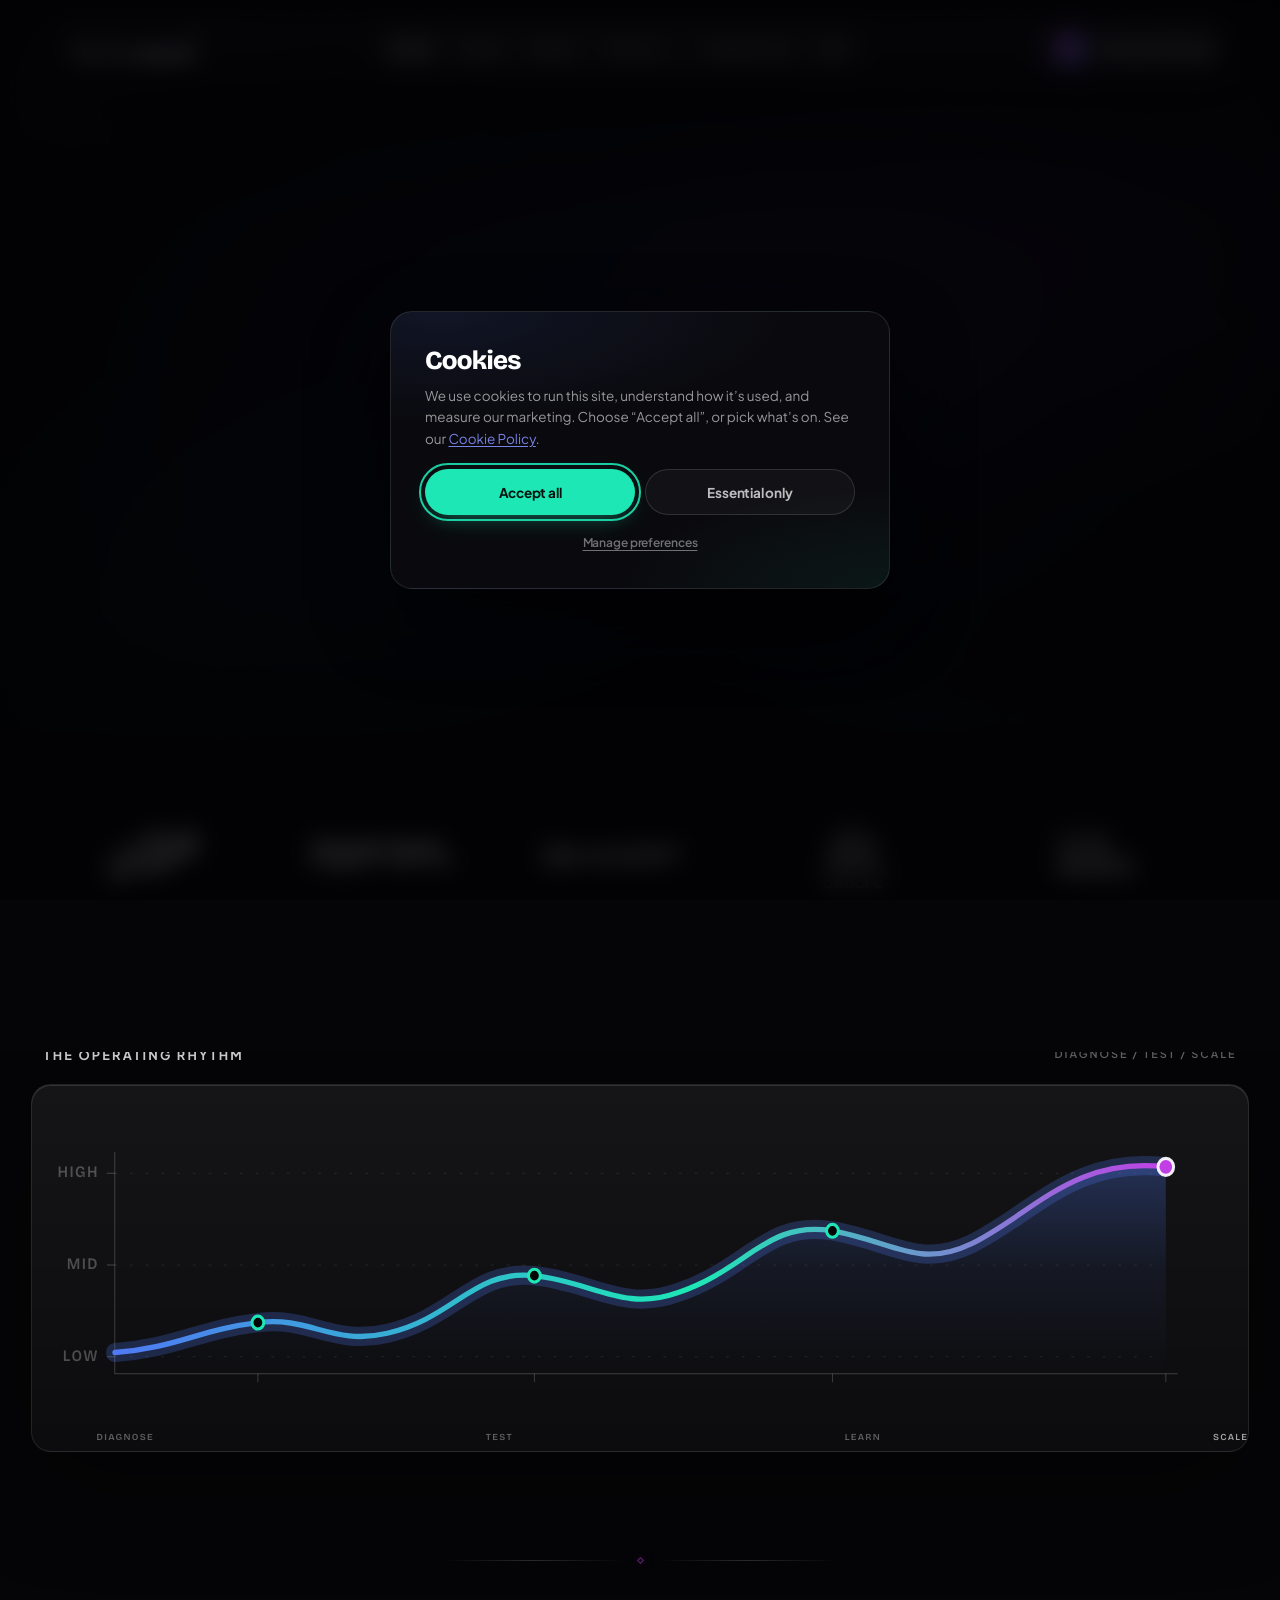
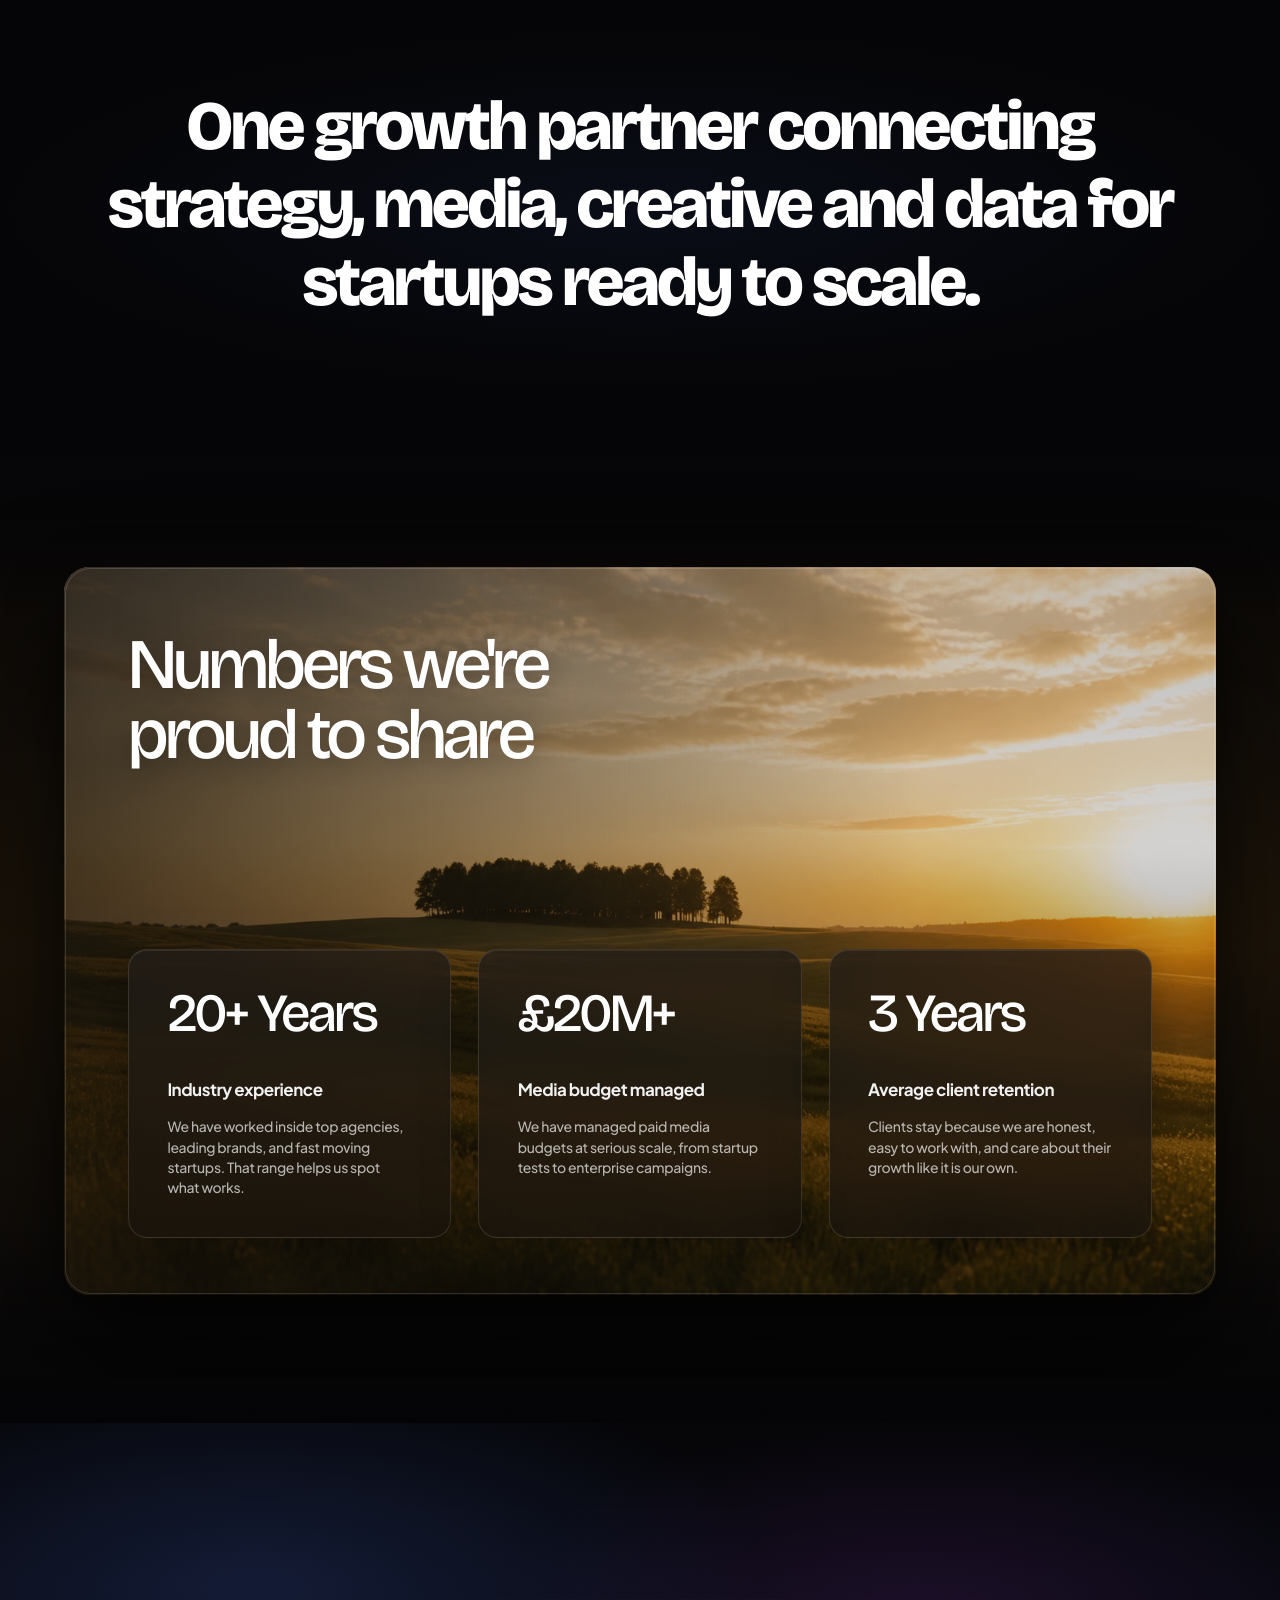
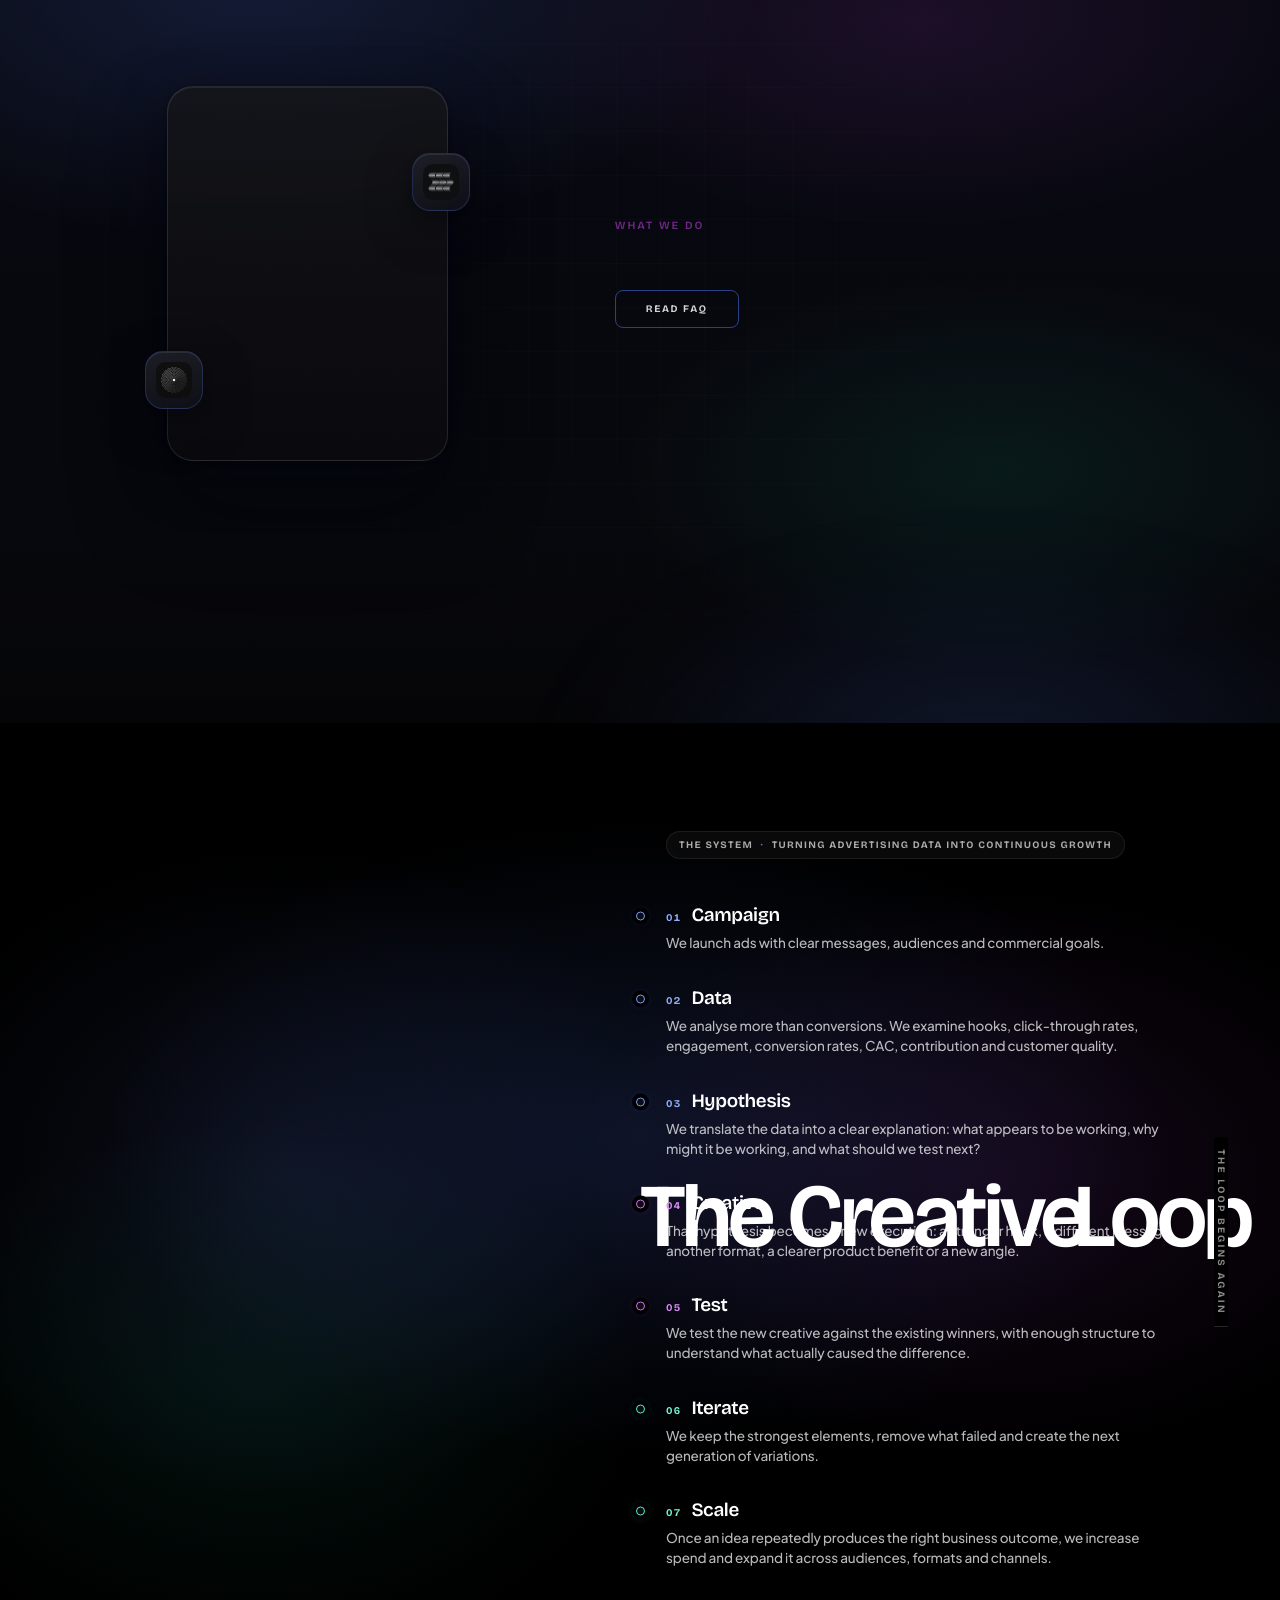
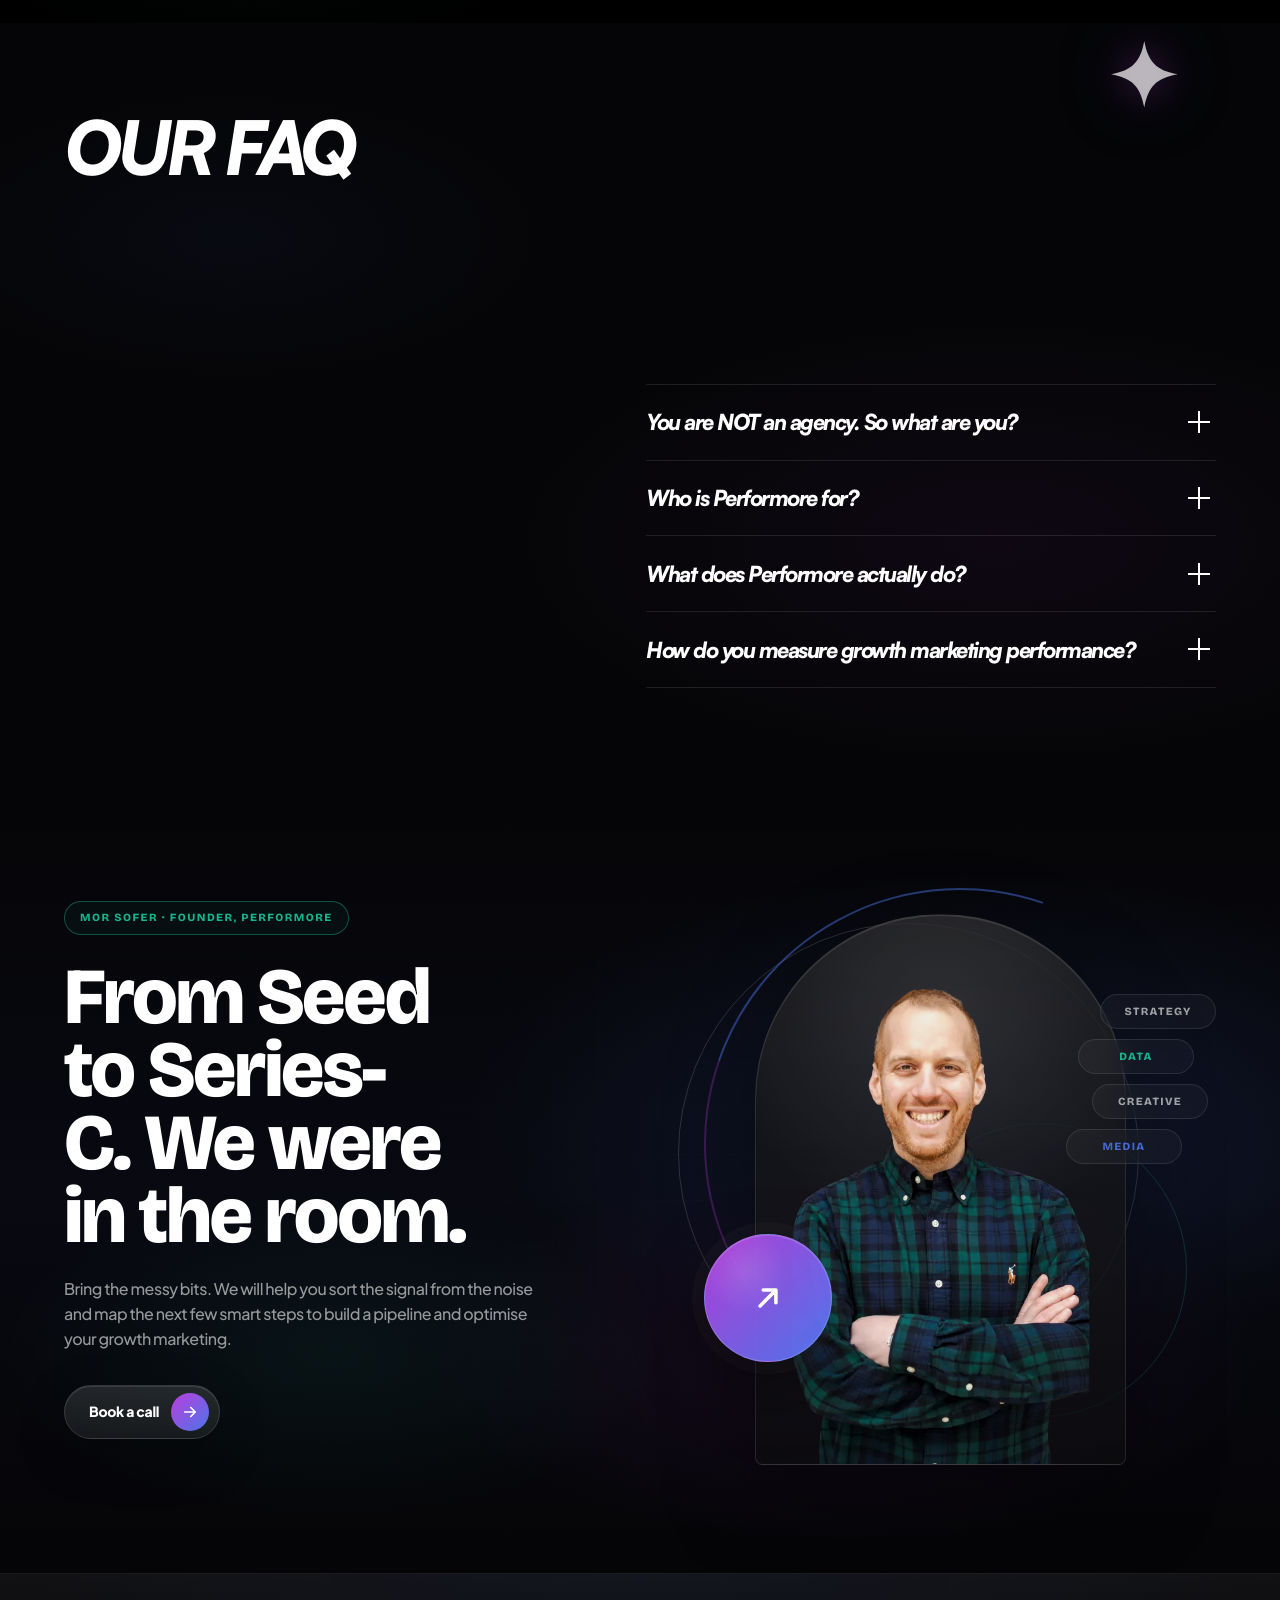
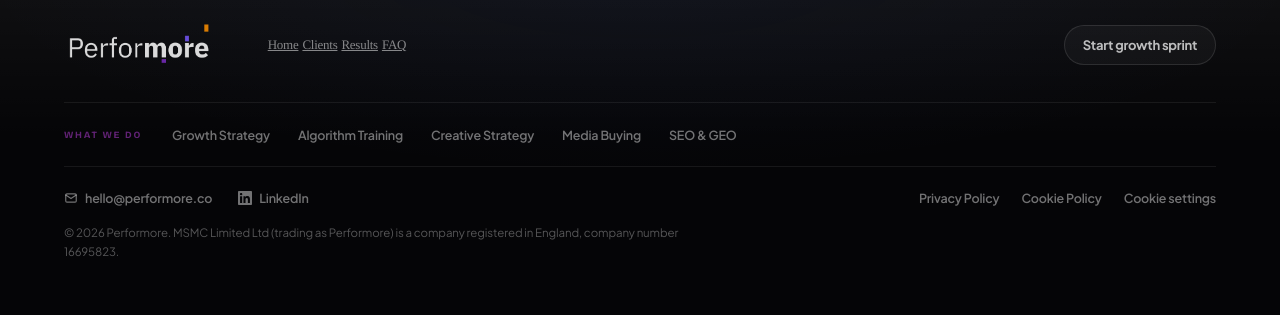
==== commit 864dba62: "Fix client logo marquee sizing Publicis was scaled with a transform, so its layout box stayed the ol" ====
--- a/index.html
+++ b/index.html
@@ -399,7 +399,7 @@
                     <span class="logo-item"><img src="image_assets/logos/sharp.svg" alt="Sharp" decoding="async"></span>
                     <span class="logo-item logo-item--publicis"><img src="image_assets/logos/Publicis.svg" alt="Publicis" decoding="async"></span>
                     <span class="logo-item"><img src="image_assets/logos/Steve-Madden.svg" alt="Steve Madden" decoding="async"></span>
-                    <span class="logo-item logo-item--boost logo-item--hmc"><img src="image_assets/logos/HMC.svg" alt="HMC" decoding="async"></span>
+                    <span class="logo-item logo-item--boost"><img src="image_assets/logos/HMC.svg" alt="HMC" decoding="async"></span>
                     <span class="logo-item"><img src="image_assets/logos/Marketeam.ai_.svg" alt="Marketeam AI" decoding="async"></span>
                     <span class="logo-item"><img src="image_assets/logos/Fielderz.svg" alt="Fielderz" decoding="async"></span>
                     <span class="logo-item logo-item--boost"><img src="image_assets/logos/Future-Doc.svg" alt="Future Doc" decoding="async"></span>
@@ -409,7 +409,7 @@
                     <span class="logo-item" aria-hidden="true"><img src="image_assets/logos/sharp.svg" alt="" decoding="async"></span>
                     <span class="logo-item logo-item--publicis" aria-hidden="true"><img src="image_assets/logos/Publicis.svg" alt="" decoding="async"></span>
                     <span class="logo-item" aria-hidden="true"><img src="image_assets/logos/Steve-Madden.svg" alt="" decoding="async"></span>
-                    <span class="logo-item logo-item--boost logo-item--hmc" aria-hidden="true"><img src="image_assets/logos/HMC.svg" alt="" decoding="async"></span>
+                    <span class="logo-item logo-item--boost" aria-hidden="true"><img src="image_assets/logos/HMC.svg" alt="" decoding="async"></span>
                     <span class="logo-item" aria-hidden="true"><img src="image_assets/logos/Marketeam.ai_.svg" alt="" decoding="async"></span>
                     <span class="logo-item" aria-hidden="true"><img src="image_assets/logos/Fielderz.svg" alt="" decoding="async"></span>
                     <span class="logo-item logo-item--boost" aria-hidden="true"><img src="image_assets/logos/Future-Doc.svg" alt="" decoding="async"></span>
--- a/styles/sections-a.css
+++ b/styles/sections-a.css
@@ -661,17 +661,11 @@
     max-height: clamp(193px, 19.25vw, 273px);
 }
 
-.logo-item--publicis {
-    margin-right: clamp(-58px, -3.7vw, -34px);
-}
-
+/* Publicis sits small inside its square canvas. Size it up through the box
+   (not a transform) so the marquee gaps stay honest and nothing overlaps. */
 .logo-item--publicis img {
-    transform: scale(1.18);
-    transform-origin: 50% 50%;
-}
-
-.logo-item--hmc {
-    margin-left: clamp(-86px, -5.4vw, -48px);
+    max-width: clamp(496px, 51.6vw, 806px);
+    max-height: clamp(178px, 18.6vw, 264px);
 }
 
 @media (max-width: 1100px) {
@@ -743,12 +737,9 @@
         max-height: 175px;
     }
 
-    .logo-item--publicis {
-        margin-right: -28px;
-    }
-
-    .logo-item--hmc {
-        margin-left: -44px;
+    .logo-item--publicis img {
+        max-width: 454px;
+        max-height: 162px;
     }
 }
 
--- a/styles/refinements.css
+++ b/styles/refinements.css
@@ -160,6 +160,11 @@
 .logo-item--boost img {
     max-width: clamp(396px, 46.2vw, 713px);
     max-height: clamp(138px, 14.5vw, 196px);
+}
+
+.logo-item--publicis img {
+    max-width: clamp(372px, 43.7vw, 686px);
+    max-height: clamp(127px, 14vw, 194px);
 }
 
 /* ═══ 4. Growth Trajectory ══════════════════════════════════════════ */
@@ -1371,6 +1376,11 @@
         max-height: 117px;
     }
 
+    .logo-item--publicis img {
+        max-width: 398px;
+        max-height: 138px;
+    }
+
     .statement-section {
         padding-top: 68px;
         padding-bottom: 76px;
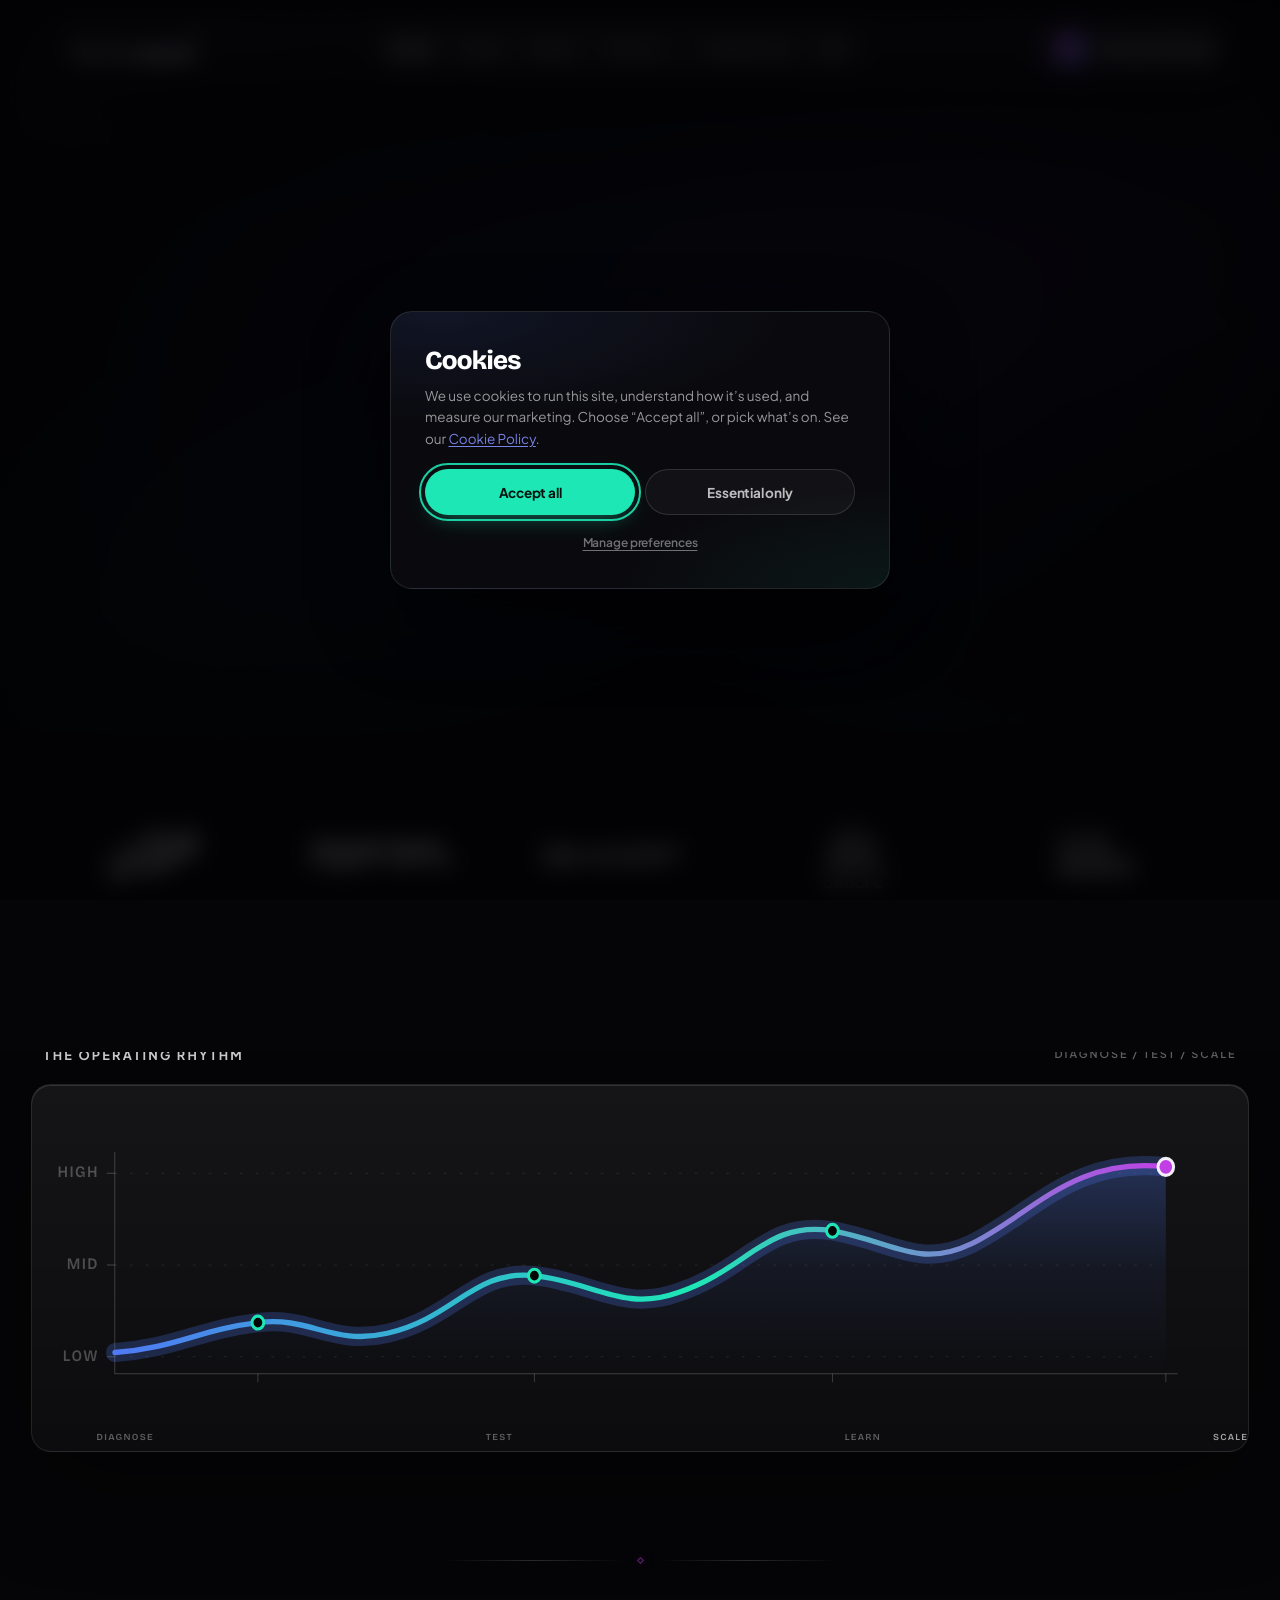
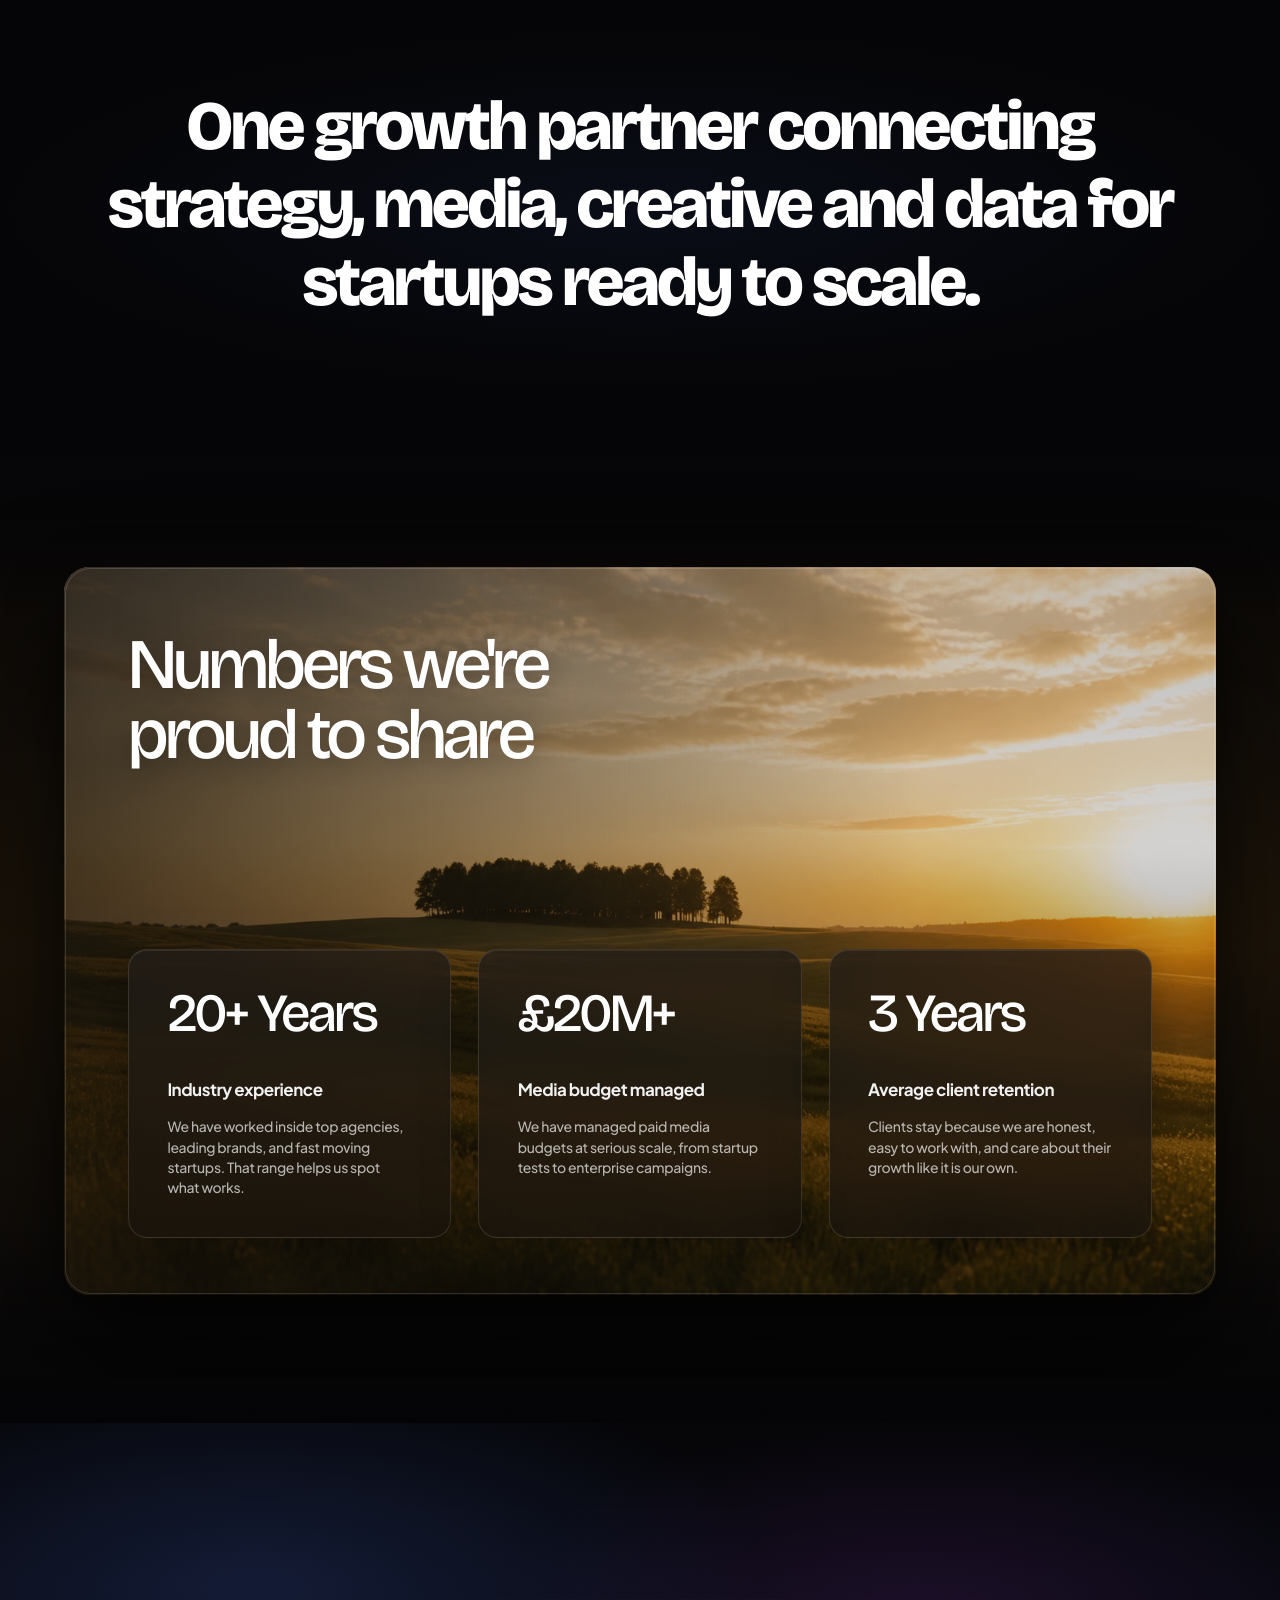
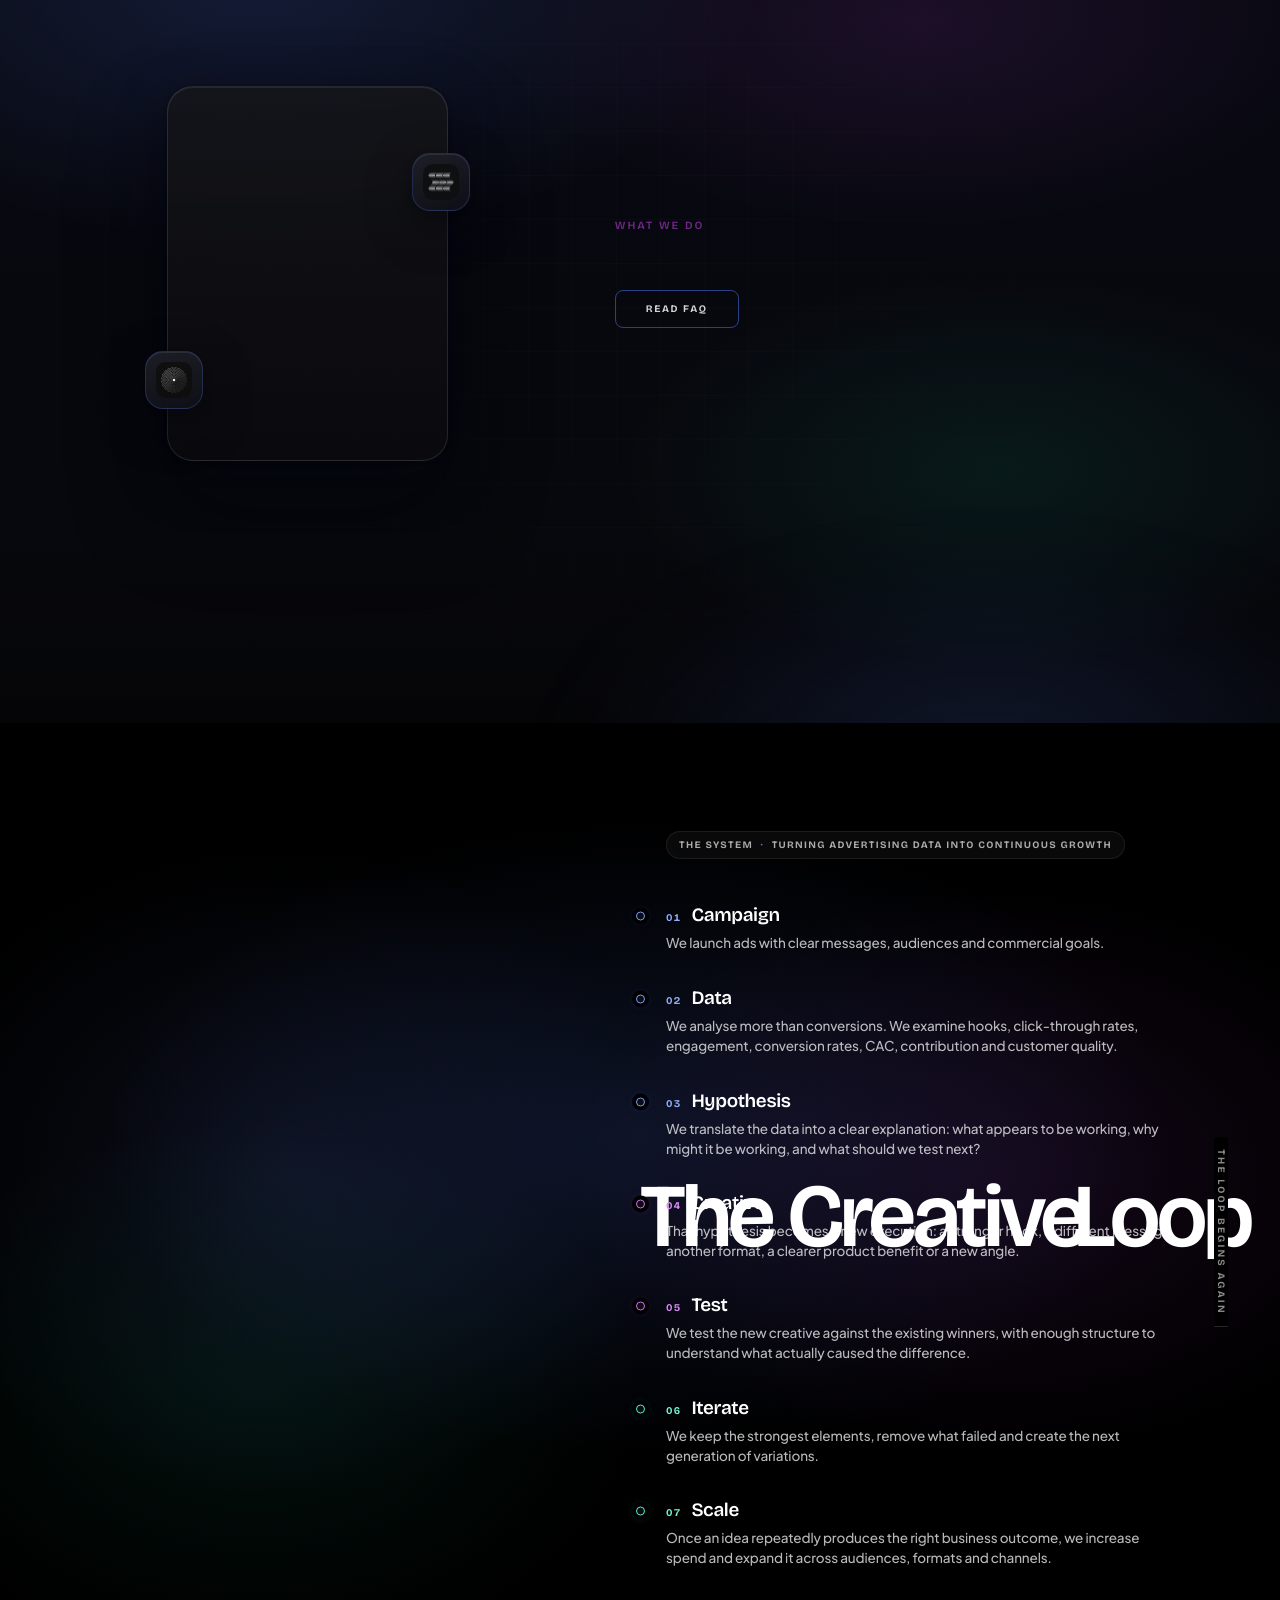
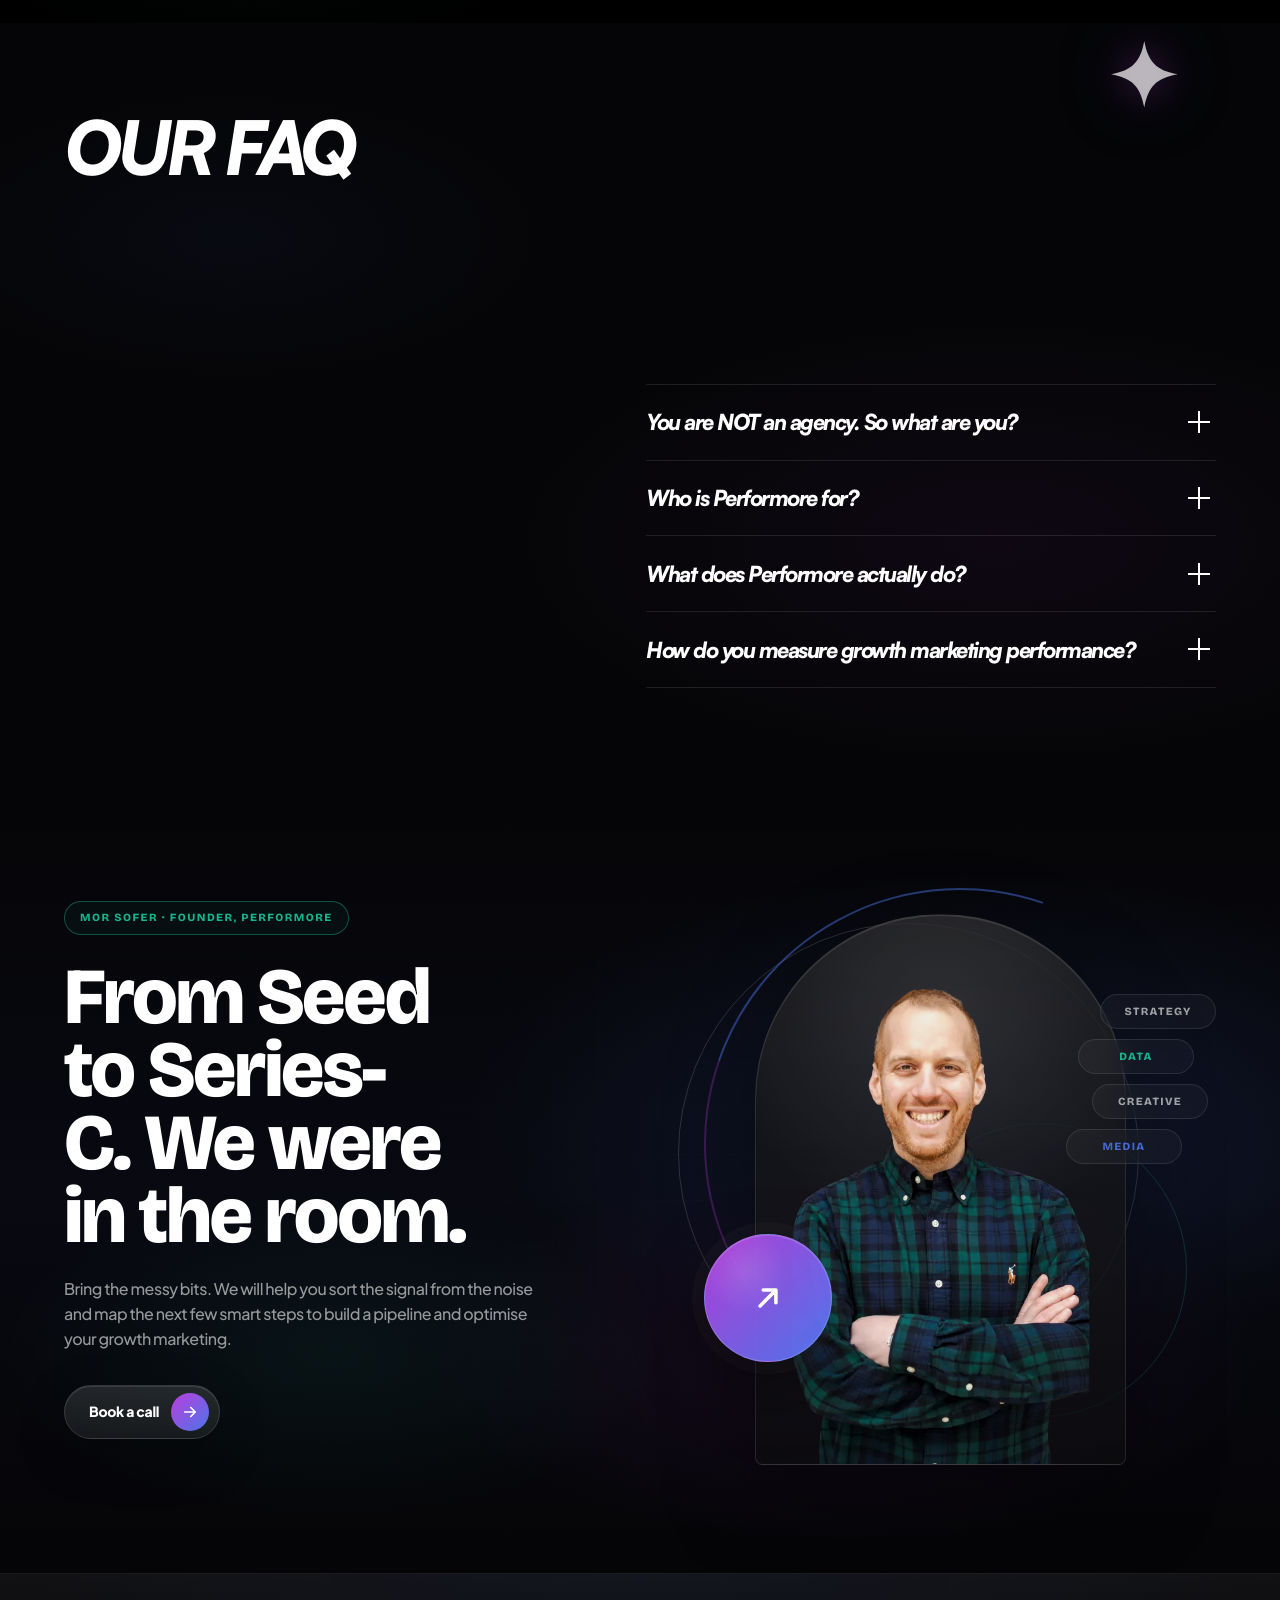
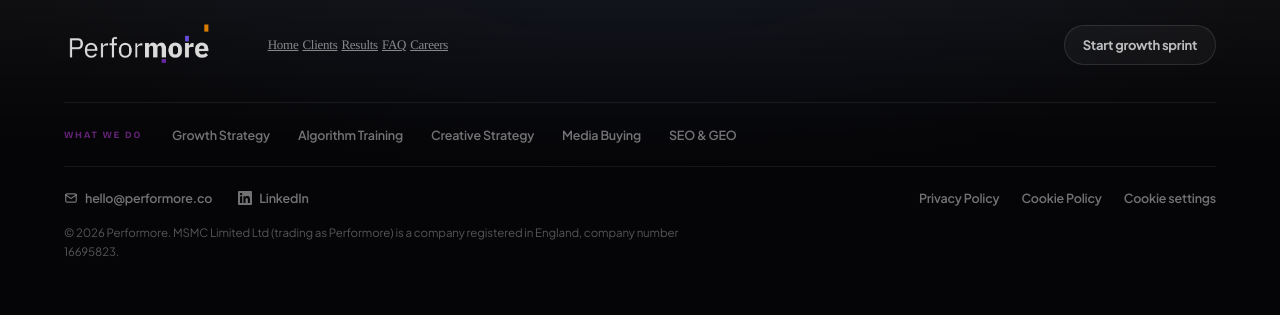
==== commit 40b91849: "Add Careers page with application form New /careers page: hero, what we look for, how hiring works, " ====
--- a/index.html
+++ b/index.html
@@ -1612,6 +1612,7 @@
                 <a href="#clients">Clients</a>
                 <a href="#results">Results</a>
                 <a href="#faq">FAQ</a>
+                <a href="/careers">Careers</a>
             </nav>
             <a href="javascript:void(0)" class="footer-cta" data-cal-link="morsofer/25-mins-with-performore" data-cal-namespace="25-mins-with-performore" data-cal-config='{"layout":"month_view","useSlotsViewOnSmallScreen":"true"}'>Start growth sprint</a>
         </div>
